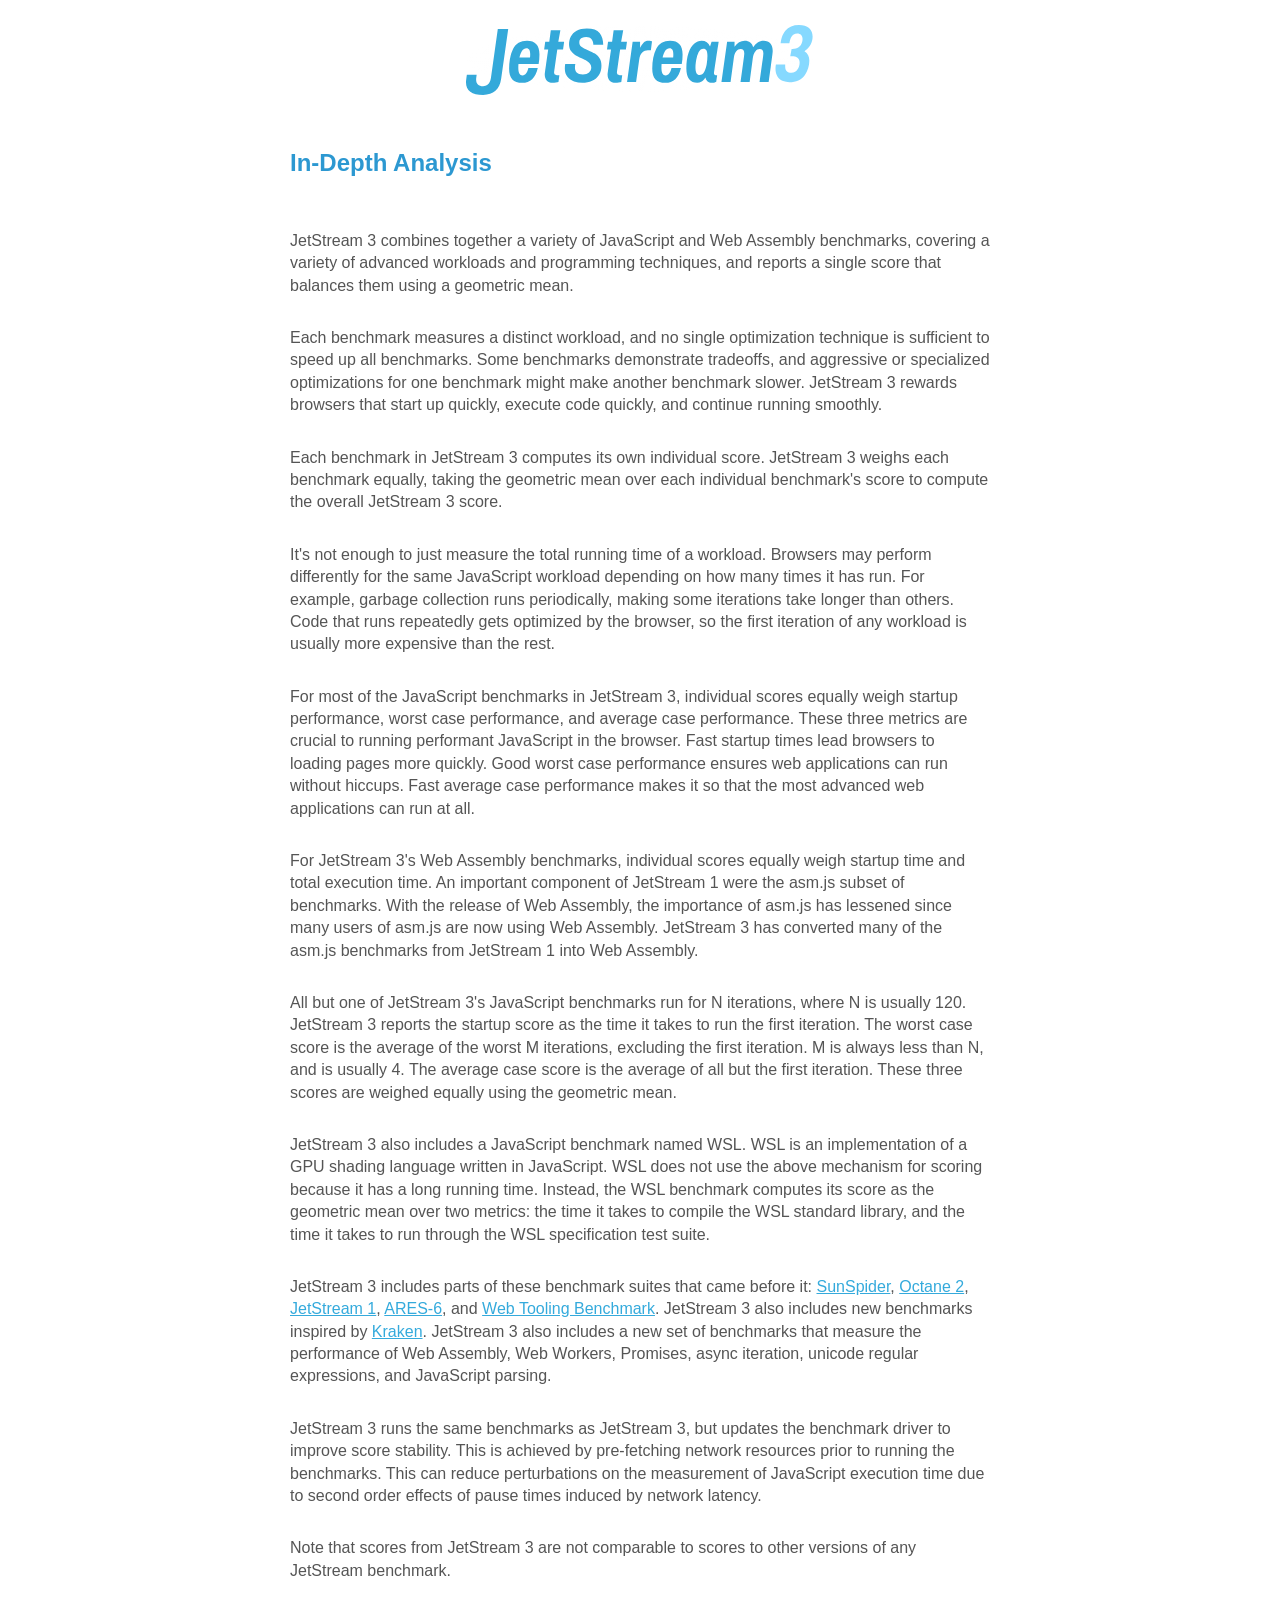
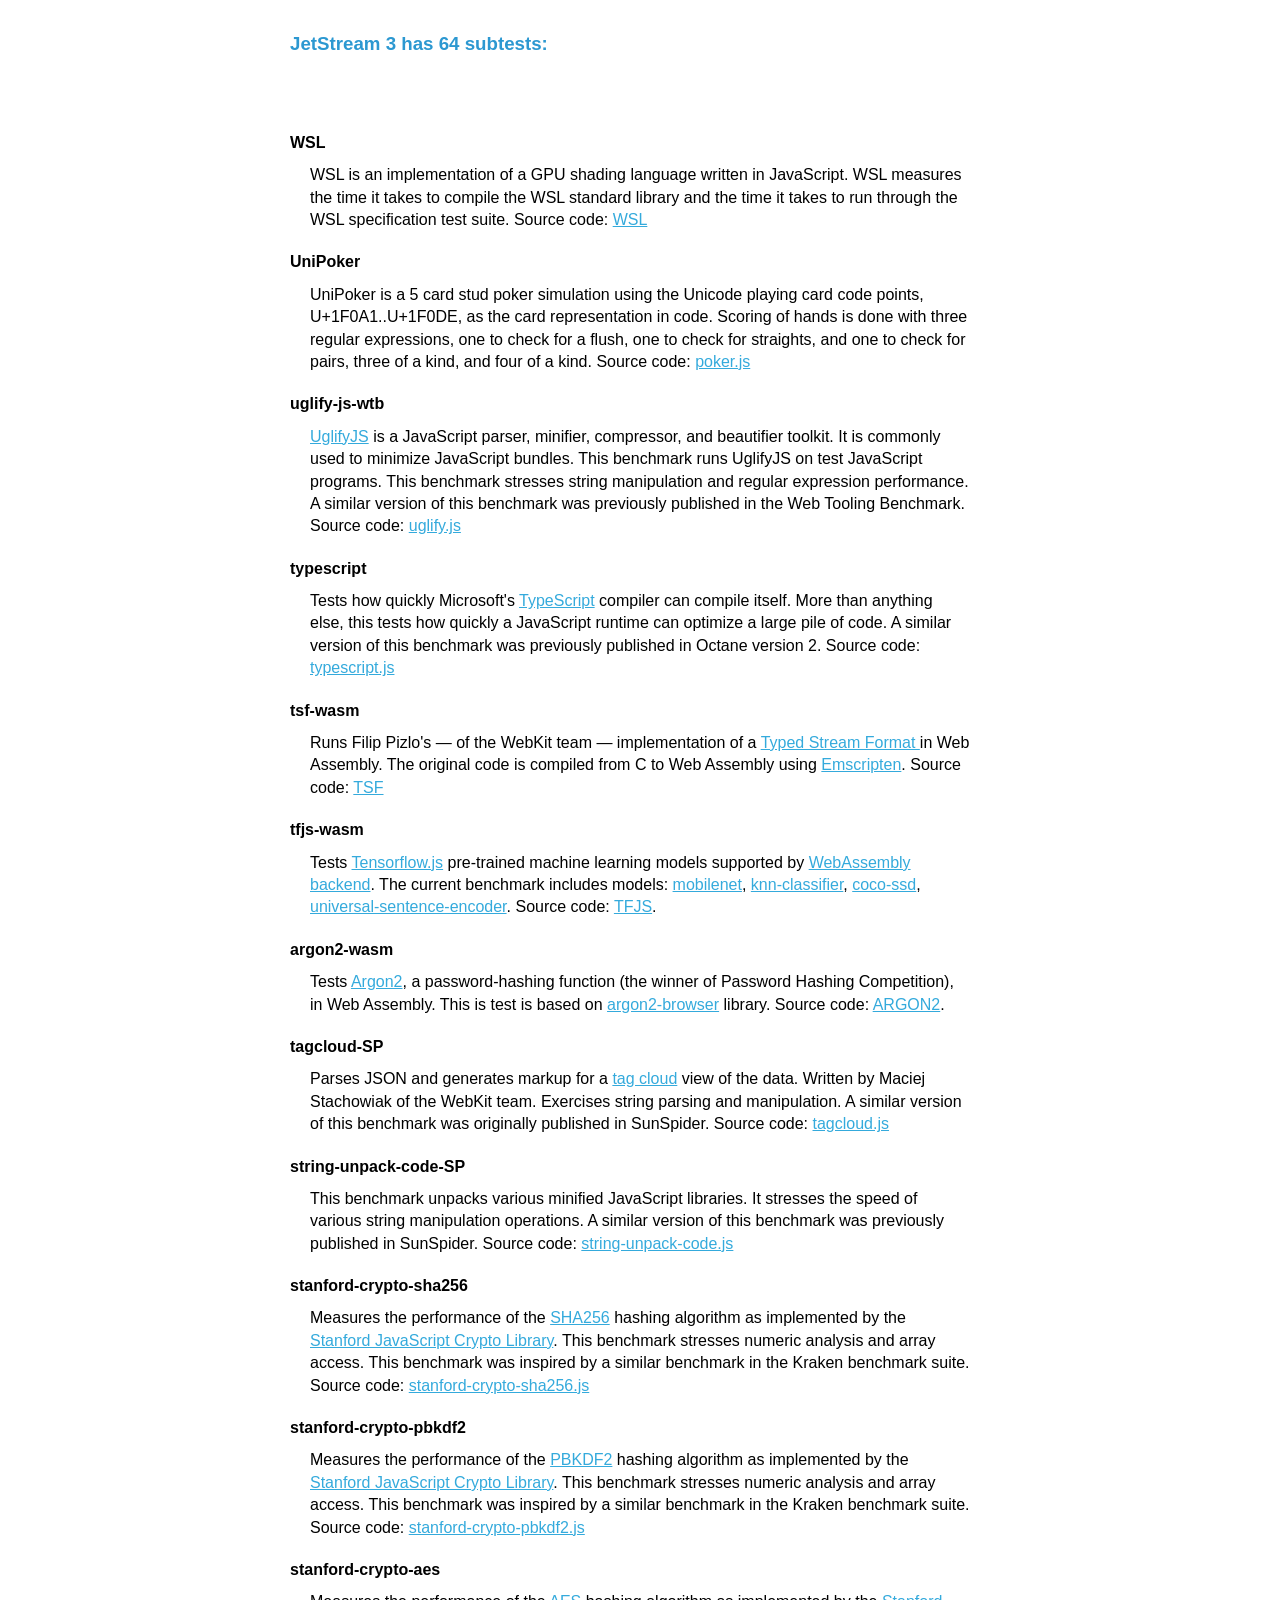
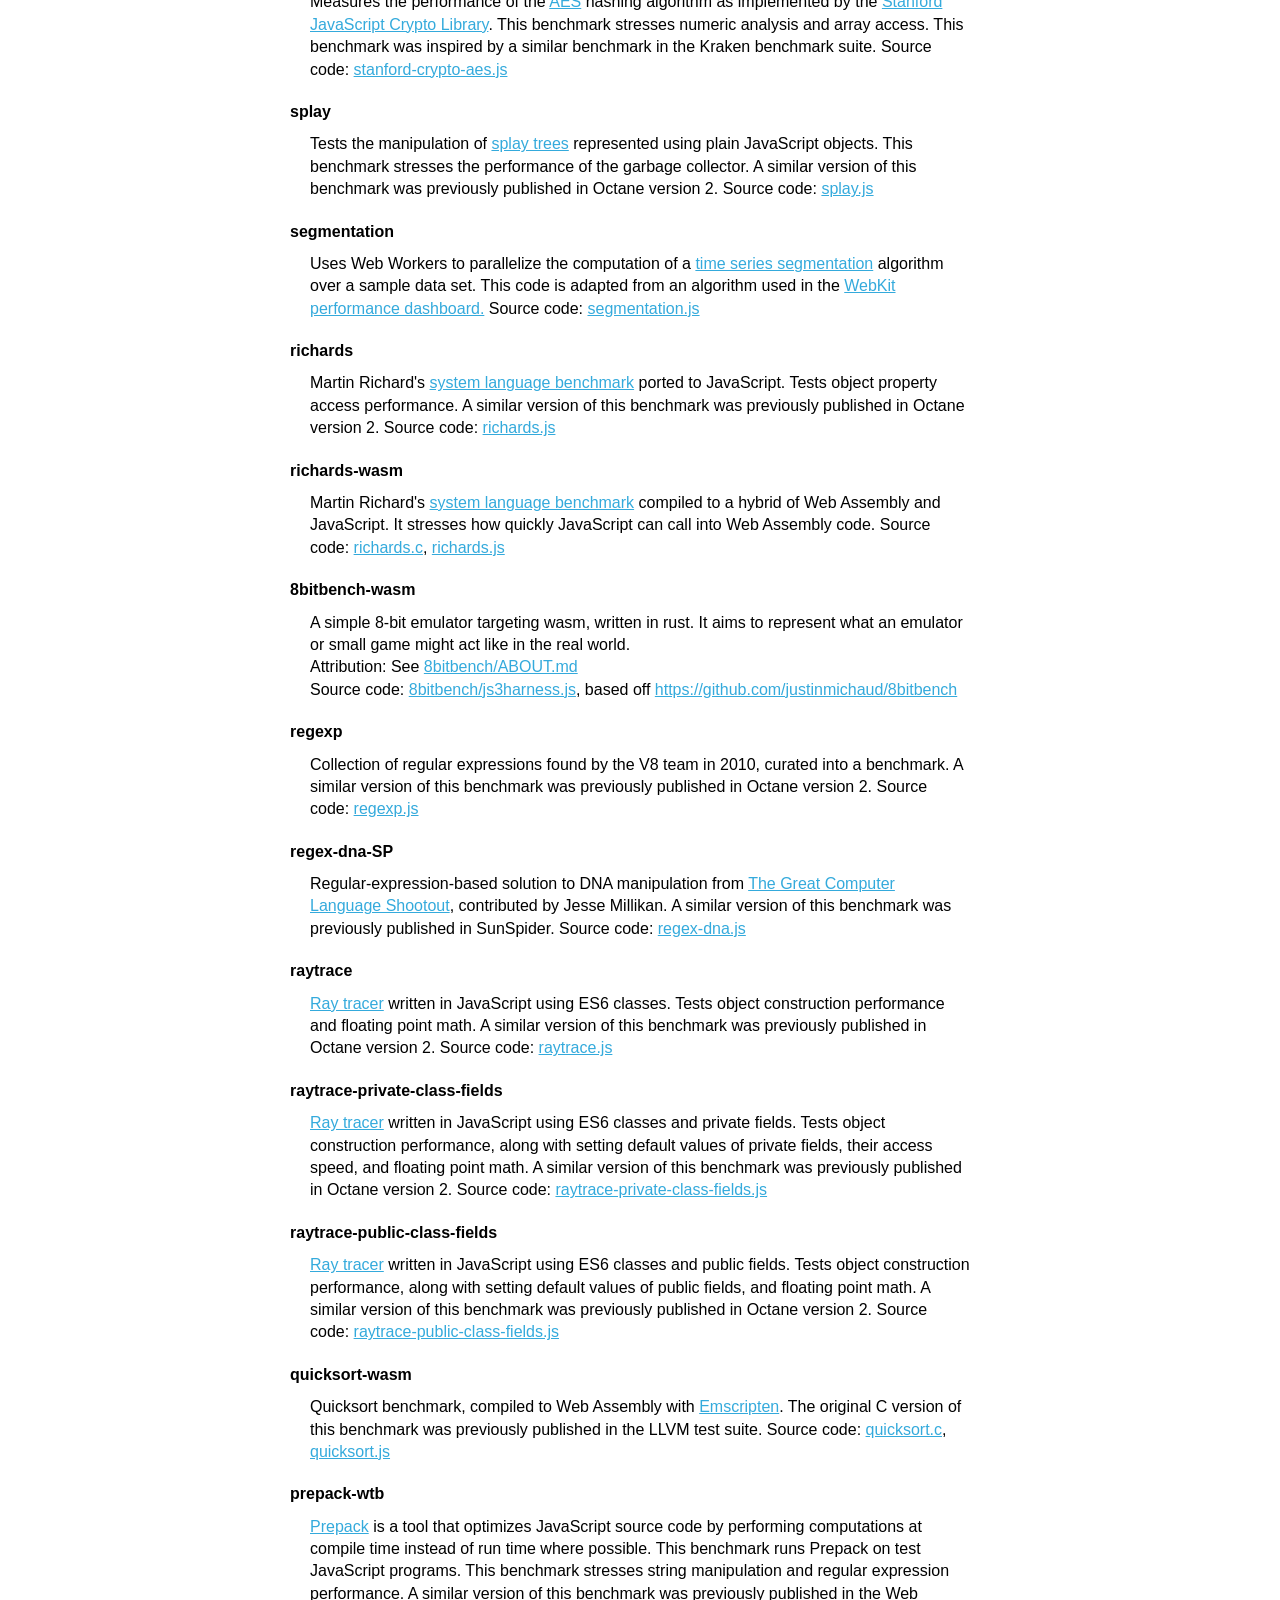
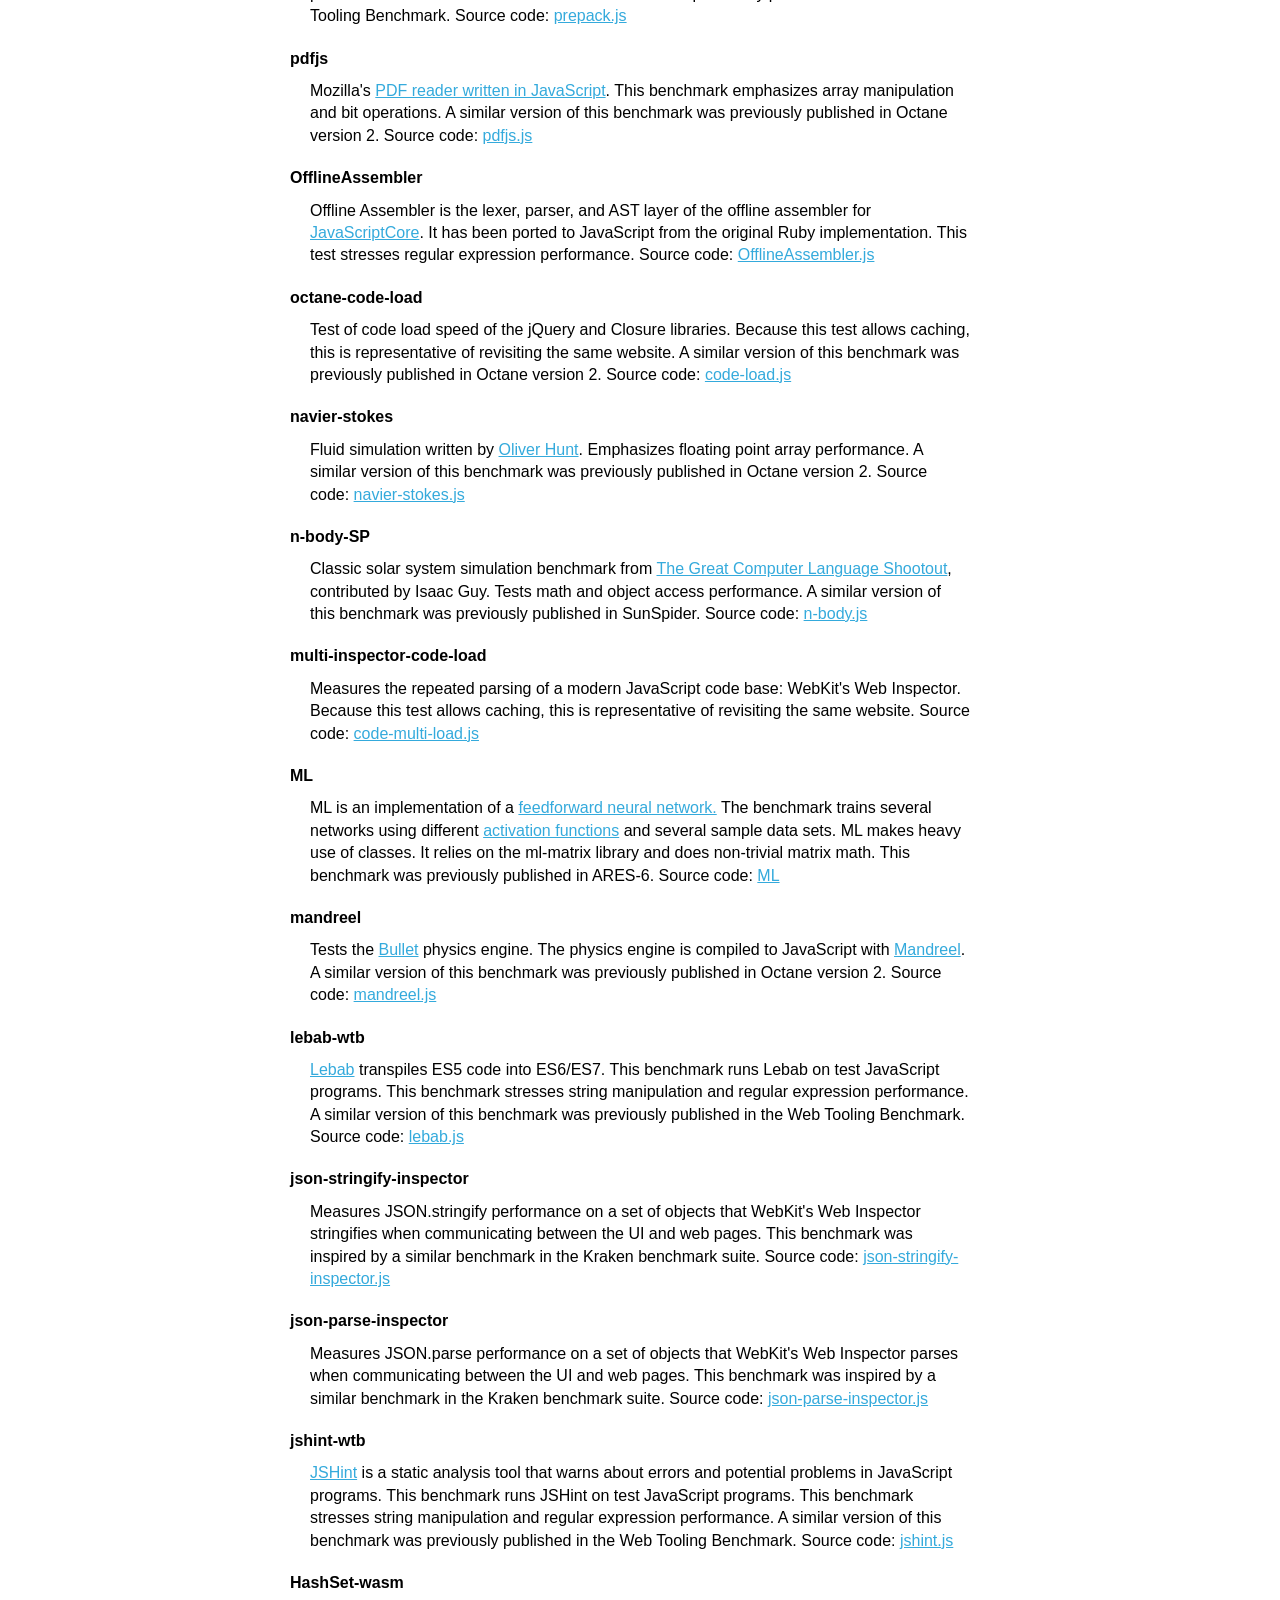
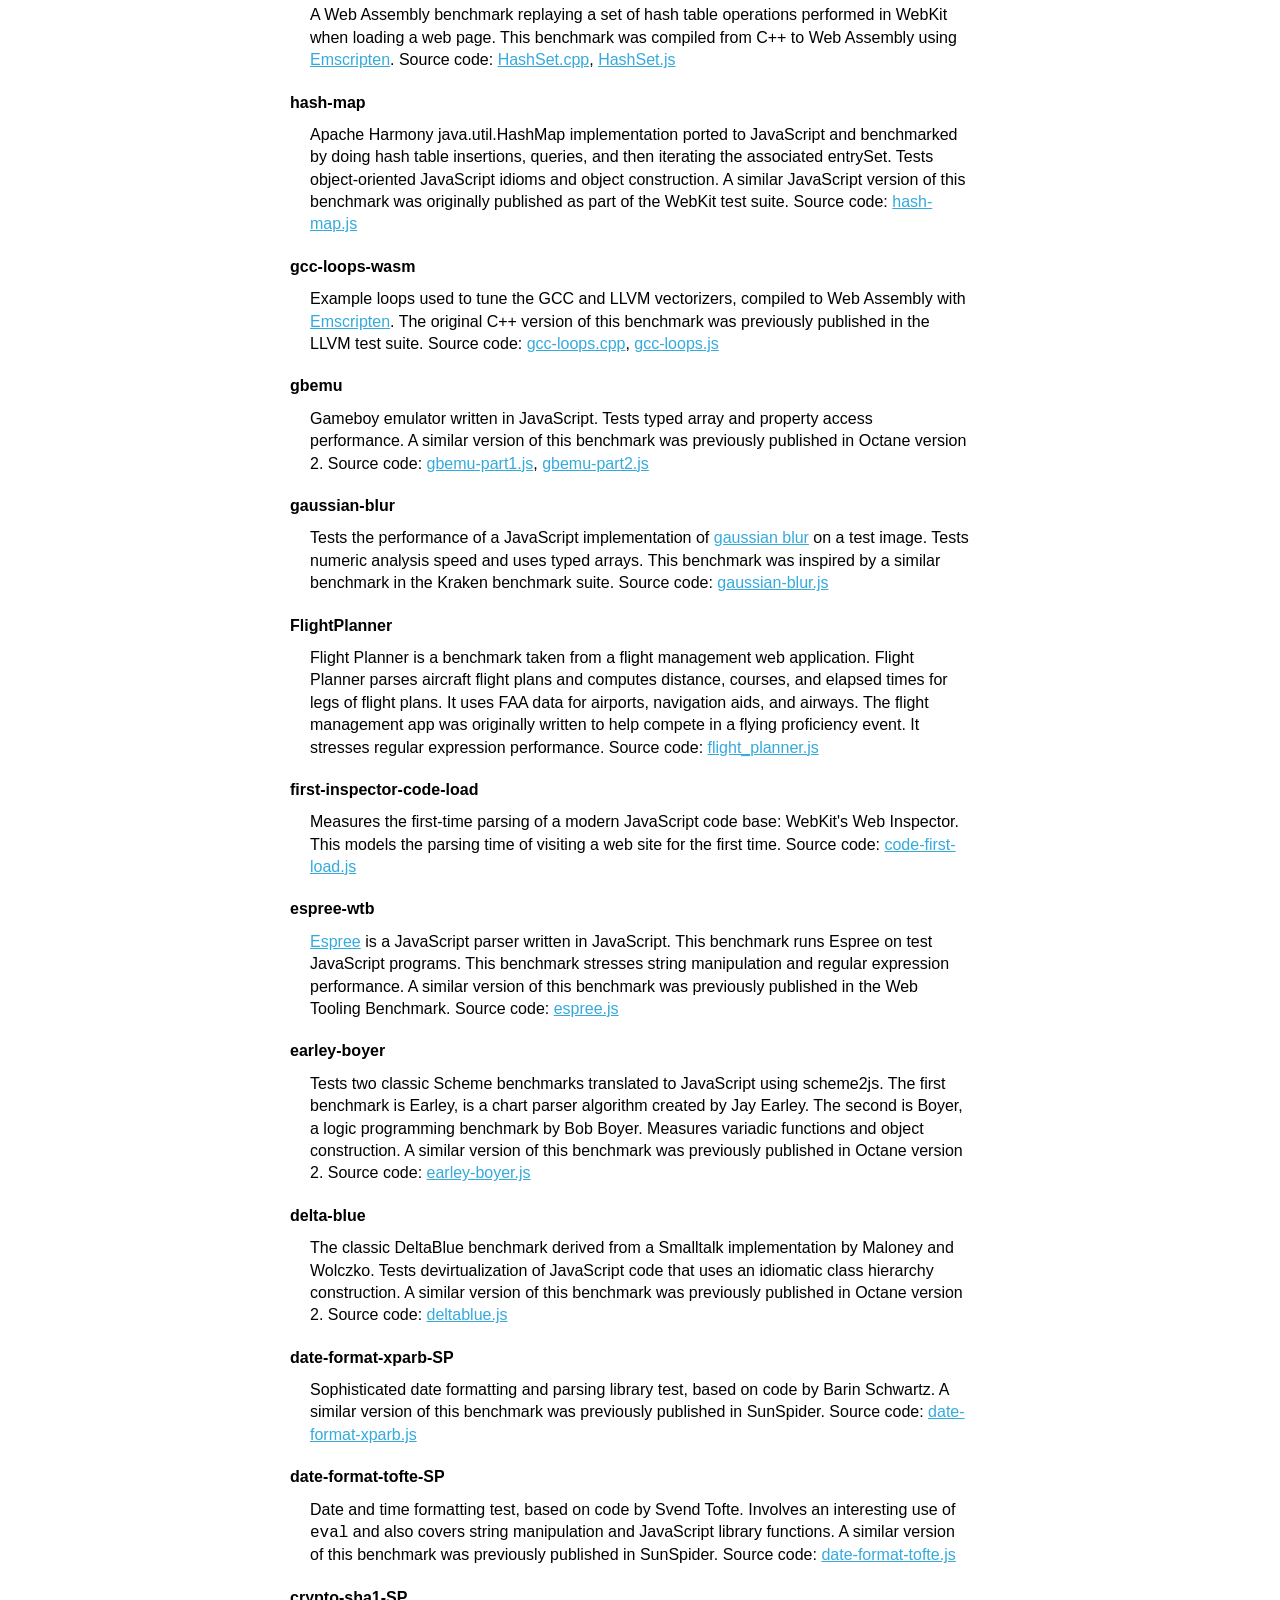
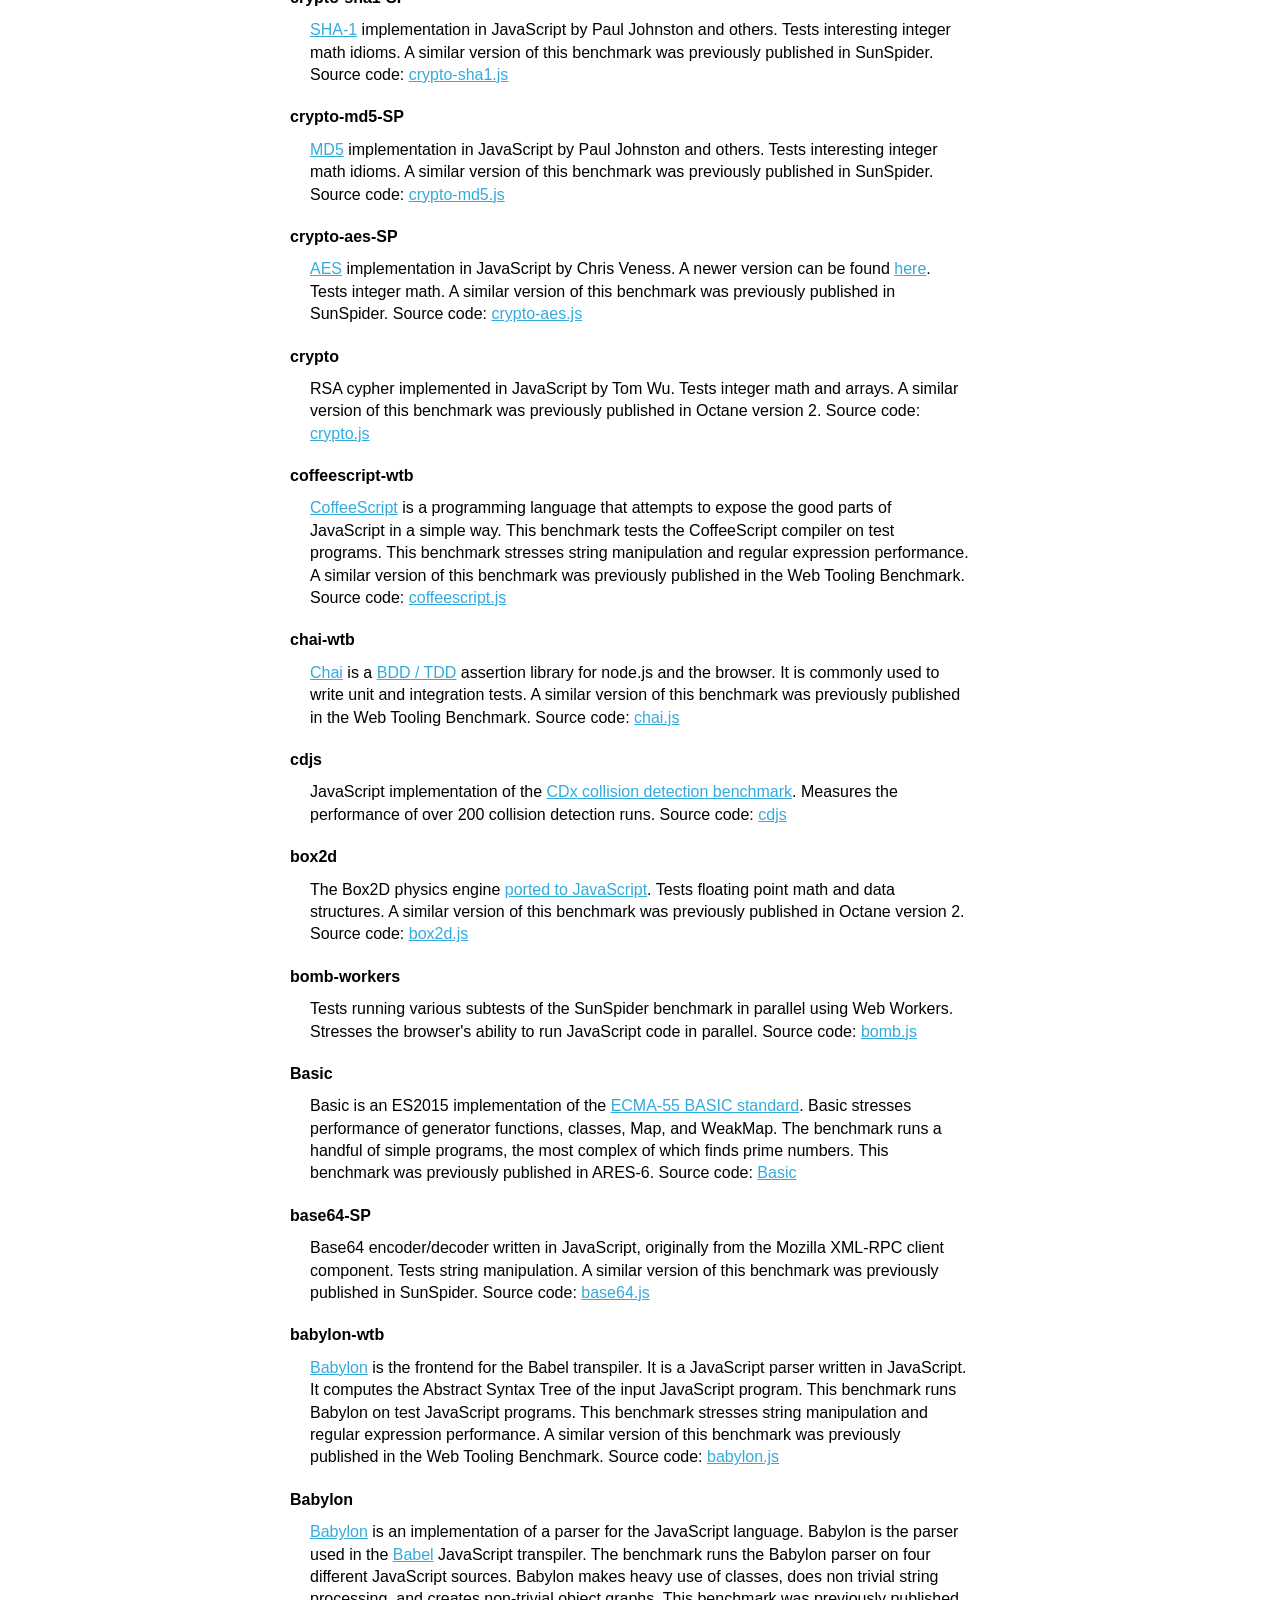
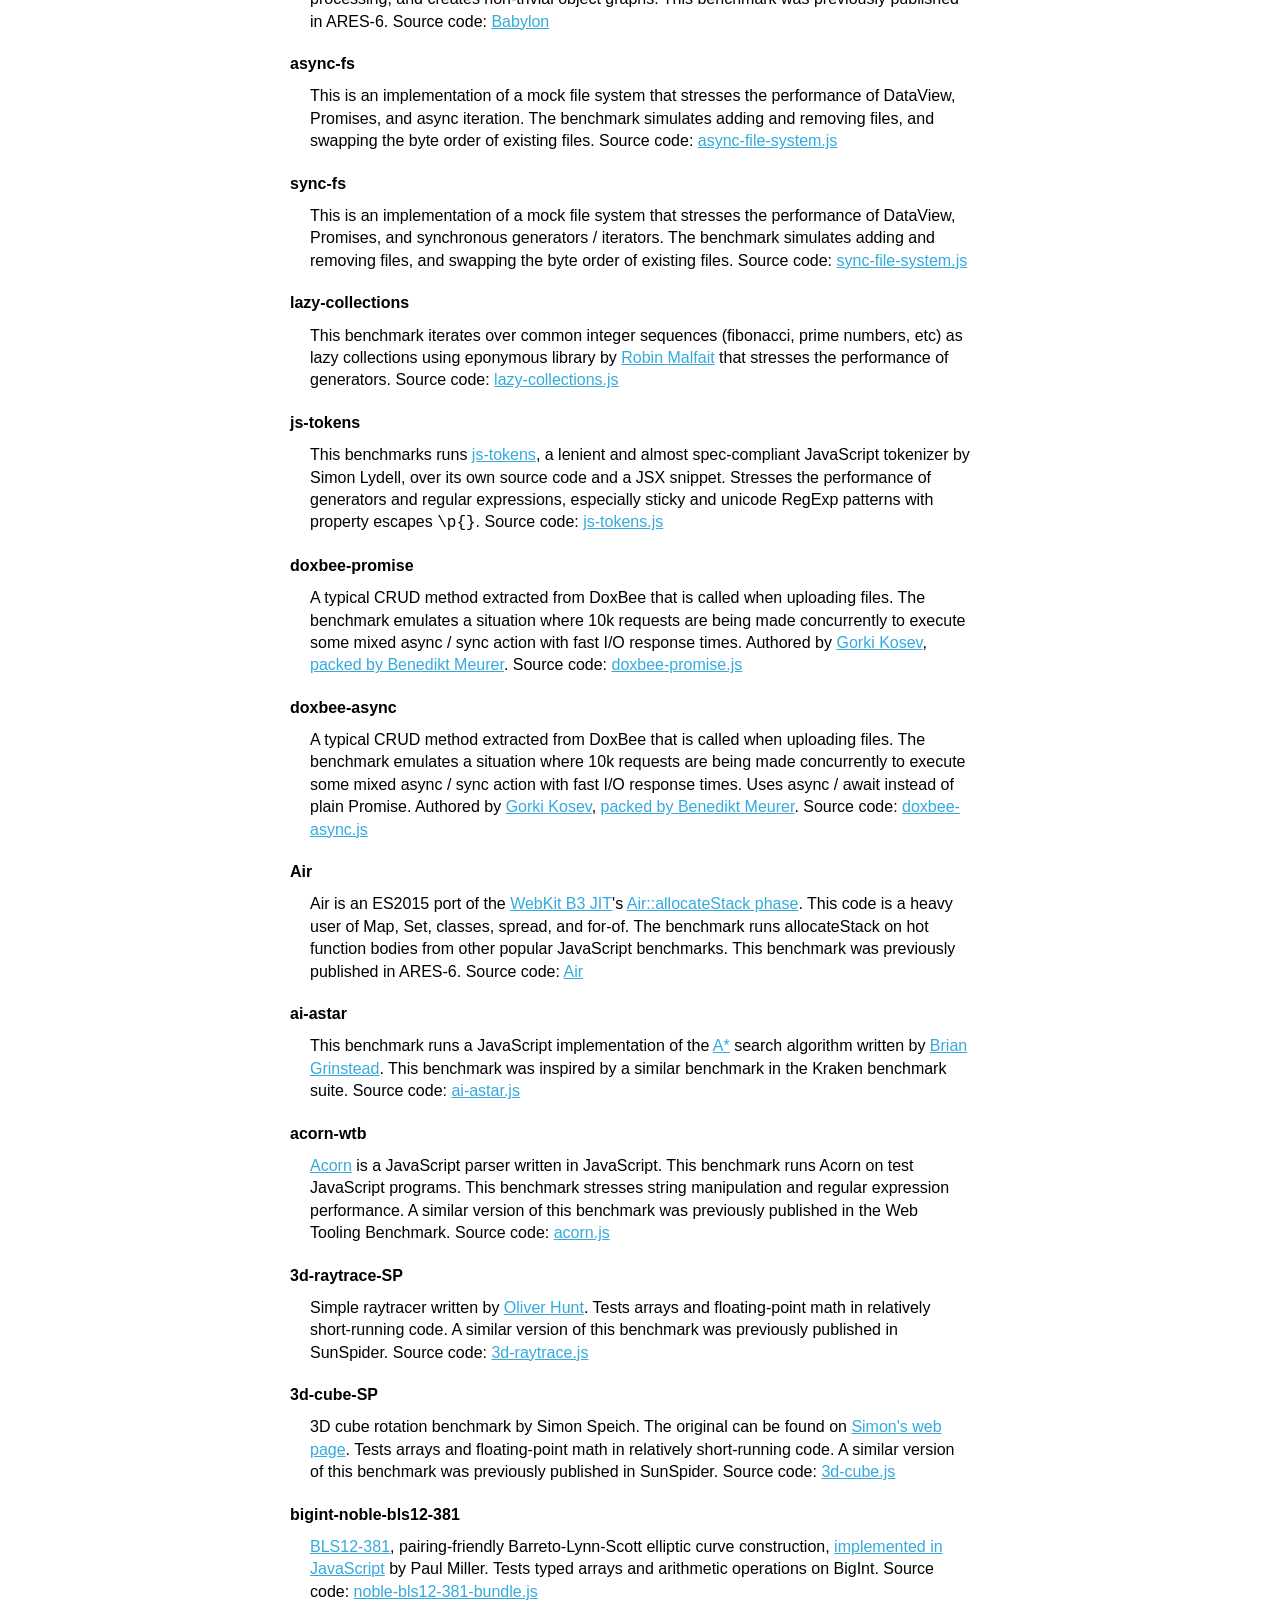
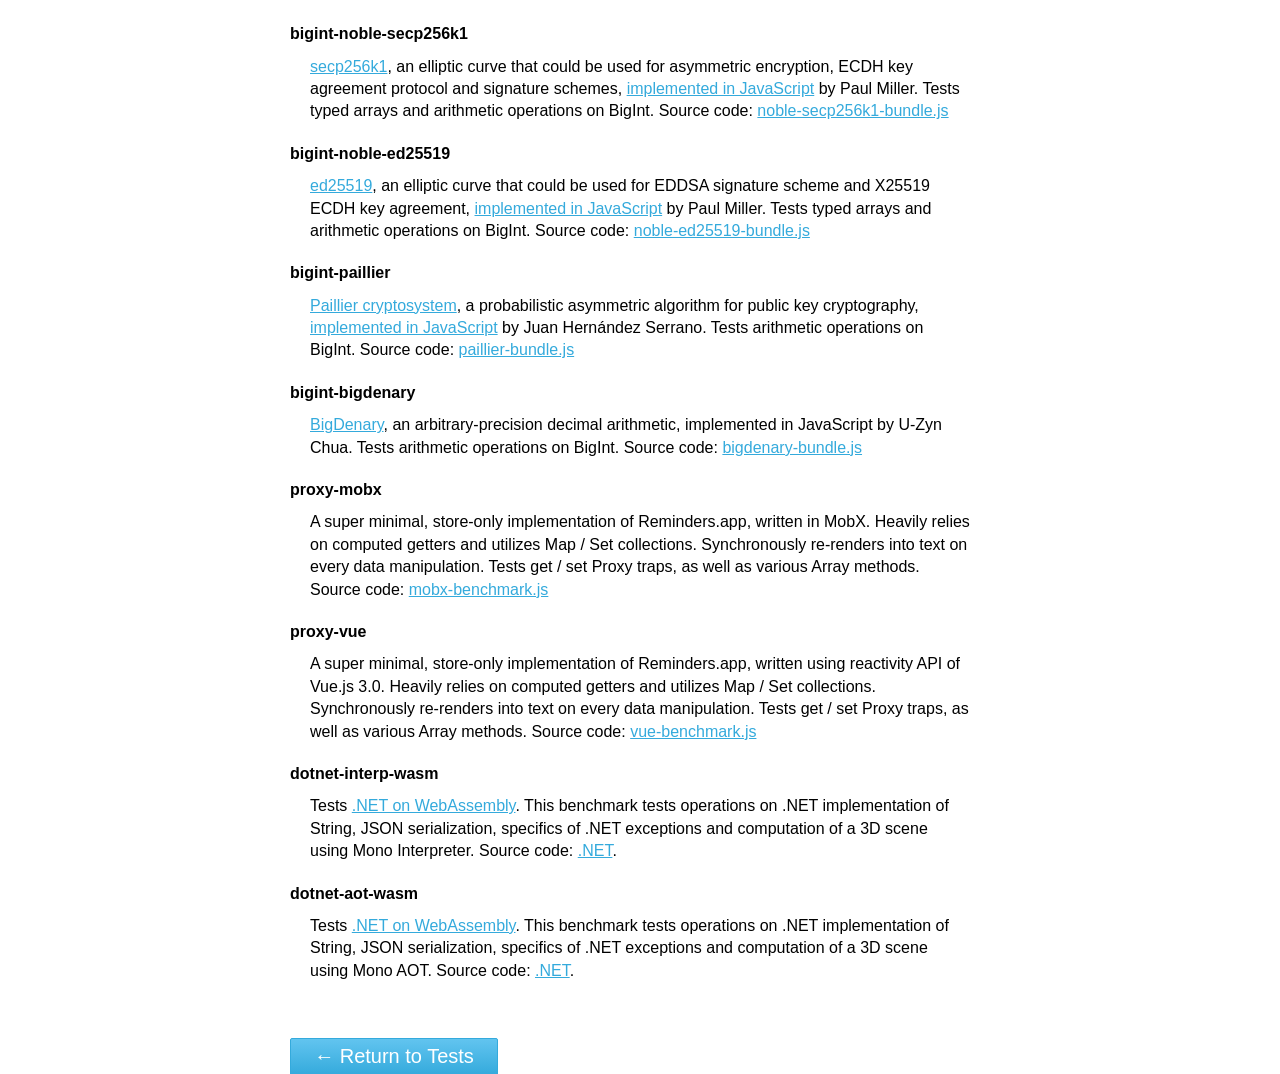
==== in-depth.html @ b0e703ec "Reset main-custom to the latest main code Change-Id: Ic89816520b7929e50c673b60a39a44c35fe85996 Revie" ====
<!--
 Copyright (C) 2019-2022 Apple Inc. All rights reserved.

 Redistribution and use in source and binary forms, with or without
 modification, are permitted provided that the following conditions
 are met:
 1. Redistributions of source code must retain the above copyright
    notice, this list of conditions and the following disclaimer.
 2. Redistributions in binary form must reproduce the above copyright
    notice, this list of conditions and the following disclaimer in the
    documentation and/or other materials provided with the distribution.

 THIS SOFTWARE IS PROVIDED BY APPLE INC. AND ITS CONTRIBUTORS ``AS IS''
 AND ANY EXPRESS OR IMPLIED WARRANTIES, INCLUDING, BUT NOT LIMITED TO,
 THE IMPLIED WARRANTIES OF MERCHANTABILITY AND FITNESS FOR A PARTICULAR
 PURPOSE ARE DISCLAIMED. IN NO EVENT SHALL APPLE INC. OR ITS CONTRIBUTORS
 BE LIABLE FOR ANY DIRECT, INDIRECT, INCIDENTAL, SPECIAL, EXEMPLARY, OR
 CONSEQUENTIAL DAMAGES (INCLUDING, BUT NOT LIMITED TO, PROCUREMENT OF
 SUBSTITUTE GOODS OR SERVICES; LOSS OF USE, DATA, OR PROFITS; OR BUSINESS
 INTERRUPTION) HOWEVER CAUSED AND ON ANY THEORY OF LIABILITY, WHETHER IN
 CONTRACT, STRICT LIABILITY, OR TORT (INCLUDING NEGLIGENCE OR OTHERWISE)
 ARISING IN ANY WAY OUT OF THE USE OF THIS SOFTWARE, EVEN IF ADVISED OF
 THE POSSIBILITY OF SUCH DAMAGE.
-->
<!DOCTYPE html>
<html>
<head>
    <meta charset="utf-8" />

    <title>JetStream 3 In-Depth Analysis</title>

    <link rel="stylesheet" href="JetStream.css">

</head>
<body class="overflow-scroll">
<h1 class="logo">
    <div id="jetstreams">
        <a href="index.html" class="logo-image">JetStream 3</a>
    </div>
</h1>
<main class="overflow-visible">
    <article>
        <h2>In-Depth Analysis</h2>

        <p>
        JetStream 3 combines together a variety of JavaScript and Web Assembly benchmarks, covering a variety of
        advanced workloads and programming techniques, and reports a single score that
        balances them using a geometric mean.
        </p>

        <p>
        Each benchmark measures a distinct workload, and no single optimization
        technique is sufficient to speed up all benchmarks. Some benchmarks demonstrate tradeoffs, and
        aggressive or specialized optimizations for one benchmark might make another benchmark slower.
        JetStream 3 rewards browsers that start up quickly, execute code quickly, and continue running smoothly.
        </p>

        <p>
        Each benchmark in JetStream 3 computes its own individual score. JetStream 3 weighs each
        benchmark equally, taking the geometric mean over each individual benchmark's score to compute
        the overall JetStream 3 score.
        </p>

        <p>
        It's not enough to just measure the total running time of a workload.
        Browsers may perform differently for the same JavaScript workload depending on how many times it
        has run. For example, garbage collection runs periodically, making some iterations take longer than
        others. Code that runs repeatedly gets optimized by the browser, so the first iteration
        of any workload is usually more expensive than the rest.
        </p>

        <p>
        For most of the JavaScript benchmarks in JetStream 3, individual scores
        equally weigh startup performance, worst case performance, and average case
        performance. These three metrics are crucial to running performant JavaScript
        in the browser. Fast startup times lead browsers to loading pages more quickly. Good
        worst case performance ensures web applications can run without hiccups. Fast average
        case performance makes it so that the most advanced web applications can run at all.
        </p>

        <p>
        For JetStream 3's Web Assembly benchmarks, individual scores equally weigh startup time and
        total execution time. An important component of JetStream 1 were the asm.js subset of benchmarks. With the release
        of Web Assembly, the importance of asm.js has lessened since many users of asm.js are
        now using Web Assembly. JetStream 3 has converted many of the asm.js benchmarks from
        JetStream 1 into Web Assembly.
        </p>

        <p>
        All but one of JetStream 3's JavaScript benchmarks run for N iterations, where
        N is usually 120. JetStream 3 reports the startup score as the time it takes to run the first iteration.
        The worst case score is the average of the worst M iterations, excluding the first iteration.
        M is always less than N, and is usually 4. The average case score is the average
        of all but the first iteration. These three scores are weighed equally using the geometric
        mean.
        </p>

        <p>
        JetStream 3 also includes a JavaScript benchmark named WSL. WSL is an implementation of a
        GPU shading language written in JavaScript. WSL does not use the above mechanism for scoring
        because it has a long running time. Instead, the WSL benchmark computes its score as the
        geometric mean over two metrics: the time it takes to compile the WSL standard library, and the time
        it takes to run through the WSL specification test suite.
        </p>

        <p>
        JetStream 3 includes parts of these benchmark suites that came before it: <a href="https://webkit.org/perf/sunspider/sunspider.html">SunSpider</a>,
        <a href="https://developers.google.com/octane/">Octane 2</a>, <a href="https://browserbench.org/JetStream1.1/">JetStream 1</a>,
        <a href="https://browserbench.org/ARES-6/">ARES-6</a>, and <a href="https://v8.github.io/web-tooling-benchmark/">Web Tooling Benchmark</a>.
        JetStream 3 also includes new benchmarks inspired by <a href="https://krakenbenchmark.mozilla.org">Kraken</a>.
        JetStream 3 also includes a new set of benchmarks that measure the performance of Web Assembly, Web Workers,
        Promises, async iteration, unicode regular expressions, and JavaScript parsing.
        </p>

        <p>
        JetStream 3 runs the same benchmarks as JetStream 3, but updates the benchmark driver to
        improve score stability. This is achieved by pre-fetching network resources prior to running
        the benchmarks. This can reduce perturbations on the measurement of JavaScript execution
        time due to second order effects of pause times induced by network latency.
        </p>

        <p>
        Note that scores from JetStream 3 are not comparable to scores to other versions
        of any JetStream benchmark.
        </p>

        <h3>
        JetStream 3 has 64 subtests:
        </h3>

        <dl>

        <dt id="WSL">WSL</dt>
        <dd>
         WSL is an implementation of a GPU shading language written in JavaScript.
         WSL measures the time it takes to compile the WSL standard library and the time
         it takes to run through the WSL specification test suite.
         Source code: <a href="WSL">WSL</a>
        </dd>

        <dt id="UniPoker">UniPoker</dt>
        <dd>
         UniPoker is a 5 card stud poker simulation using the Unicode playing card code points, U+1F0A1..U+1F0DE,
         as the card representation in code. Scoring of hands is done with three regular expressions, one to check
         for a flush, one to check for straights, and one to check for pairs, three of a kind, and four of a kind.
         Source code: <a href="RexBench/UniPoker/poker.js">poker.js</a>
        </dd>

        <dt id="uglify-js-wtb">uglify-js-wtb</dt>
        <dd>
         <a href="https://github.com/mishoo/UglifyJS2">UglifyJS</a> is a JavaScript parser, minifier, compressor, and beautifier toolkit. It is commonly
         used to minimize JavaScript bundles.
         This benchmark runs UglifyJS on test JavaScript programs.
         This benchmark stresses string manipulation and regular expression performance.
         A similar version of this benchmark was previously published in the Web Tooling Benchmark.
         Source code: <a href="web-tooling-benchmark/browser.js">uglify.js</a>
        </dd>

        <dt id="typescript">typescript</dt>
        <dd>
         Tests how quickly Microsoft's <a href="http://www.typescriptlang.org">TypeScript</a> compiler can
         compile itself. More than anything else, this tests how quickly a JavaScript runtime can optimize
         a large pile of code.
         A similar version of this benchmark was previously published in Octane version 2.
         Source code: <a href="Octane/typescript.js">typescript.js</a>
        </dd>

        <dt id="tsf-wasm">tsf-wasm</dt>
        <dd>
         Runs Filip Pizlo's &mdash; of the WebKit team &mdash; implementation of a <a href="http://www.filpizlo.com/tsf/"> Typed Stream Format </a>
         in Web Assembly. The original code is compiled from C to Web Assembly using <a href="https://emscripten.org">Emscripten</a>.
         Source code: <a href="wasm/TSF">TSF</a>
        </dd>

        <dt id="tfjs-wasm">tfjs-wasm</dt>
        <dd>
         Tests <a href="https://github.com/tensorflow/tfjs">Tensorflow.js</a> pre-trained machine learning models supported by <a href="https://github.com/tensorflow/tfjs/tree/master/tfjs-backend-wasm">WebAssembly backend</a>. The current benchmark includes models: <a href="https://tfhub.dev/google/tfjs-model/imagenet/mobilenet_v2_100_224/classification/3/default/1">mobilenet</a>, <a href="https://www.npmjs.com/package/@tensorflow-models/knn-classifier">knn-classifier</a>, <a href="https://www.npmjs.com/package/@tensorflow-models/coco-ssd">coco-ssd</a>, <a href="https://www.npmjs.com/package/@tensorflow-models/universal-sentence-encoder">universal-sentence-encoder</a>. Source code: <a href="wasm/">TFJS</a>.
        </dd>

        <dt id="argon2-wasm">argon2-wasm</dt>
        <dd>
         Tests <a href="https://github.com/P-H-C/phc-winner-argon2">Argon2</a>, a password-hashing function (the winner of Password Hashing Competition), in Web Assembly. This is test is based on <a href="https://github.com/antelle/argon2-browser">argon2-browser</a> library. Source code: <a href="wasm/">ARGON2</a>.
        </dd>

        <dt id="tagcloud-SP">tagcloud-SP</dt>
        <dd>
         Parses JSON and generates markup for a <a href="http://en.wikipedia.org/wiki/Tag_cloud">tag
         cloud</a> view of the data. Written by Maciej Stachowiak of the WebKit team. Exercises string
         parsing and manipulation. A similar version of this benchmark was originally published in SunSpider.
         Source code: <a href="SunSpider/tagcloud.js">tagcloud.js</a>
        </dd>

        <dt id="string-unpack-code-SP">string-unpack-code-SP</dt>
        <dd>
         This benchmark unpacks various minified JavaScript libraries. It stresses the speed of various string manipulation
         operations.
         A similar version of this benchmark was previously published in SunSpider.
         Source code: <a href="SunSpider/string-unpack-code.js">string-unpack-code.js</a>
        </dd>

        <dt id="stanford-crypto-sha256">stanford-crypto-sha256</dt>
        <dd>
         Measures the performance of the <a href="https://en.wikipedia.org/wiki/SHA-2">SHA256</a> hashing algorithm as implemented by the <a href="https://crypto.stanford.edu/sjcl/">Stanford JavaScript Crypto Library</a>. This benchmark stresses numeric analysis and array access.
         This benchmark was inspired by a similar benchmark in the Kraken benchmark suite.
         Source code: <a href="SeaMonster/stanford-crypto-sha256.js">stanford-crypto-sha256.js</a>
        </dd>

        <dt id="stanford-crypto-pbkdf2">stanford-crypto-pbkdf2</dt>
        <dd>
         Measures the performance of the <a href="https://en.wikipedia.org/wiki/PBKDF2">PBKDF2</a> hashing algorithm as implemented by the <a href="https://crypto.stanford.edu/sjcl/">Stanford JavaScript Crypto Library</a>. This benchmark stresses numeric analysis and array access.
         This benchmark was inspired by a similar benchmark in the Kraken benchmark suite.
         Source code: <a href="SeaMonster/stanford-crypto-pbkdf2.js">stanford-crypto-pbkdf2.js</a>
        </dd>

        <dt id="stanford-crypto-aes">stanford-crypto-aes</dt>
        <dd>
        Measures the performance of the <a href="https://en.wikipedia.org/wiki/Advanced_Encryption_Standard">AES</a> hashing algorithm as implemented by the <a href="https://crypto.stanford.edu/sjcl/">Stanford JavaScript Crypto Library</a>. This benchmark stresses numeric analysis and array access.
         This benchmark was inspired by a similar benchmark in the Kraken benchmark suite.
         Source code: <a href="SeaMonster/stanford-crypto-aes.js">stanford-crypto-aes.js</a>
        </dd>

        <dt id="splay">splay</dt>
        <dd>
          Tests the manipulation of <a href="http://en.wikipedia.org/wiki/Splay_tree">splay trees</a>
          represented using plain JavaScript objects. This benchmark stresses the performance of the garbage collector.
          A similar version of this benchmark was previously published in Octane version 2.
          Source code: <a href="Octane/splay.js">splay.js</a>
        </dd>

        <dt id="segmentation">segmentation</dt>
        <dd>
         Uses Web Workers to parallelize the computation of a <a href="https://en.wikipedia.org/wiki/Time-series_segmentation">
         time series segmentation</a> algorithm over a sample data set. This code is adapted from an algorithm used in the <a href="https://perf.webkit.org/v3/">
         WebKit performance dashboard.</a>
         Source code: <a href="worker/segmentation.js">segmentation.js</a>
        </dd>

        <dt id="richards">richards</dt>
        <dd>
         Martin Richard's <a href="http://www.cl.cam.ac.uk/~mr10/Bench.html">system language
         benchmark</a> ported to JavaScript. Tests object property access performance.
         A similar version of this benchmark was previously published in Octane version 2.
         Source code: <a href="Octane/richards.js">richards.js</a>
        </dd>

        <dt id="richards-wasm">richards-wasm</dt>
        <dd>
         Martin Richard's <a href="http://www.cl.cam.ac.uk/~mr10/Bench.html">system language
         benchmark</a> compiled to a hybrid of Web Assembly and JavaScript. It stresses how quickly
         JavaScript can call into Web Assembly code.
         Source code: <a href="wasm/richards.c">richards.c</a>, <a href="wasm/richards.js">richards.js</a>
        </dd>

        <dt id="8bitbench-wasm">8bitbench-wasm</dt>
        <dd>
         A simple 8-bit emulator targeting wasm, written in rust. It aims to represent what an emulator or small game might act like in the real world.
         <br />
         Attribution: See <a href="8bitbench/ABOUT.md">8bitbench/ABOUT.md</a>
         <br />
         Source code: <a href="8bitbench/js3harness.js">8bitbench/js3harness.js</a>, based off <a href="https://github.com/justinmichaud/8bitbench">https://github.com/justinmichaud/8bitbench</a>
        </dd>

        <dt id="regexp">regexp</dt>
        <dd>
         Collection of regular expressions found by the V8 team in 2010, curated into a benchmark.
         A similar version of this benchmark was previously published in Octane version 2.
         Source code: <a href="Octane/regexp.js">regexp.js</a>
        </dd>

        <dt id="regex-dna-SP">regex-dna-SP</dt>
        <dd>
         Regular-expression-based solution to DNA manipulation from
         <a href="https://en.wikipedia.org/wiki/The_Computer_Language_Benchmarks_Game">The Great Computer Language Shootout</a>,
         contributed by Jesse Millikan.
         A similar version of this benchmark was previously published in SunSpider.
         Source code: <a href="SunSpider/regex-dna.js">regex-dna.js</a>
        </dd>

        <dt id="raytrace">raytrace</dt>
        <dd>
         <a href="https://en.wikipedia.org/wiki/Ray_tracing_(graphics)">Ray tracer</a> written in JavaScript using ES6 classes.
         Tests object construction performance and floating point math.
         A similar version of this benchmark was previously published in Octane version 2.
         Source code: <a href="Octane/raytrace.js">raytrace.js</a>
        </dd>

        <dt id="raytrace-private-class-fields">raytrace-private-class-fields</dt>
        <dd>
         <a href="https://en.wikipedia.org/wiki/Ray_tracing_(graphics)">Ray tracer</a> written in JavaScript using ES6 classes and private fields.
         Tests object construction performance, along with setting default values of private fields, their access speed, and floating point math.
         A similar version of this benchmark was previously published in Octane version 2.
         Source code: <a href="class-fields/raytrace-private-class-fields.js">raytrace-private-class-fields.js</a>
        </dd>

        <dt id="raytrace-public-class-fields">raytrace-public-class-fields</dt>
        <dd>
         <a href="https://en.wikipedia.org/wiki/Ray_tracing_(graphics)">Ray tracer</a> written in JavaScript using ES6 classes and public fields.
         Tests object construction performance, along with setting default values of public fields, and floating point math.
         A similar version of this benchmark was previously published in Octane version 2.
         Source code: <a href="class-fields/raytrace-public-class-fields.js">raytrace-public-class-fields.js</a>
        </dd>

        <dt id="quicksort-wasm">quicksort-wasm</dt>
        <dd>
         Quicksort benchmark, compiled to Web Assembly with <a href="https://emscripten.org">Emscripten</a>.
         The original C version of this benchmark was previously published in the LLVM test suite.
         Source code: <a href="wasm/quicksort.c">quicksort.c</a>, <a href="wasm/quicksort.js">quicksort.js</a>
        </dd>

        <dt id="prepack-wtb">prepack-wtb</dt>
        <dd>
        <a href="https://prepack.io">Prepack</a> is a tool that optimizes JavaScript source code by performing computations at compile
         time instead of run time where possible.
         This benchmark runs Prepack on test JavaScript programs.
         This benchmark stresses string manipulation and regular expression performance.
         A similar version of this benchmark was previously published in the Web Tooling Benchmark.
         Source code: <a href="web-tooling-benchmark/browser.js">prepack.js</a>
        </dd>

        <dt id="pdfjs">pdfjs</dt>
        <dd>
         Mozilla's <a href="http://mozilla.github.io/pdf.js/">PDF reader written in JavaScript</a>.
         This benchmark emphasizes array manipulation and bit operations.
         A similar version of this benchmark was previously published in Octane version 2.
         Source code: <a href="Octane/pdfjs.js">pdfjs.js</a>
        </dd>

        <dt id="OfflineAssembler">OfflineAssembler</dt>
        <dd>
        Offline Assembler is the lexer, parser, and AST layer of the offline assembler for <a href="https://trac.webkit.org/wiki/JavaScriptCore">JavaScriptCore</a>.
         It has been ported to JavaScript from the original Ruby implementation. This test stresses regular expression
         performance.
         Source code: <a href="RexBench/OfflineAssembler/parser.js">OfflineAssembler.js</a>
        </dd>

        <dt id="octane-code-load">octane-code-load</dt>
        <dd>
         Test of code load speed of the jQuery and Closure libraries. Because this test allows
         caching, this is representative of revisiting the same website.
         A similar version of this benchmark was previously published in Octane version 2.
         Source code: <a href="Octane/code-first-load.js">code-load.js</a>
        </dd>

        <dt id="navier-stokes">navier-stokes</dt>
        <dd>
         Fluid simulation written by <a href="https://nerget.com">Oliver Hunt</a>. Emphasizes floating point array performance.
         A similar version of this benchmark was previously published in Octane version 2.
         Source code: <a href="Octane/navier-stokes.js">navier-stokes.js</a>
        </dd>

        <dt id="n-body-SP">n-body-SP</dt>
        <dd>
         Classic solar system simulation benchmark from
         <a href="https://en.wikipedia.org/wiki/The_Computer_Language_Benchmarks_Game">The Great Computer Language Shootout</a>,
         contributed by Isaac Guy. Tests math and object access performance.
         A similar version of this benchmark was previously published in SunSpider.
         Source code: <a href="SunSpider/n-body.js">n-body.js</a>
        </dd>

        <dt id="multi-inspector-code-load">multi-inspector-code-load</dt>
        <dd>
         Measures the repeated parsing of a modern JavaScript code base: WebKit's Web Inspector.
         Because this test allows caching, this is representative of revisiting the same website.
         Source code: <a href="code-load/code-multi-load.js">code-multi-load.js</a>
        </dd>

        <dt id="ML">ML</dt>
        <dd>
         ML is an implementation of a <a href="https://en.wikipedia.org/wiki/Feedforward_neural_network"> feedforward neural network.</a>
         The benchmark trains several networks using different <a href="https://en.wikipedia.org/wiki/Activation_function">activation functions</a>
         and several sample data sets. ML makes heavy use of classes. It relies on the ml-matrix library and does non-trivial matrix math.
         This benchmark was previously published in ARES-6.
         Source code: <a href="ARES-6/ml">ML</a>
        </dd>

        <dt id="mandreel">mandreel</dt>
        <dd>
         Tests the <a href="http://bulletphysics.org/">Bullet</a> physics engine.
         The physics engine is compiled to JavaScript with <a href="http://www.mandreel.com">Mandreel</a>.
         A similar version of this benchmark was previously published in Octane version 2.
         Source code: <a href="Octane/mandreel.js">mandreel.js</a>
        </dd>

        <dt id="lebab-wtb">lebab-wtb</dt>
        <dd>
         <a href="https://github.com/lebab/lebab">Lebab</a> transpiles ES5 code into ES6/ES7.
         This benchmark runs Lebab on test JavaScript programs.
         This benchmark stresses string manipulation and regular expression performance.
         A similar version of this benchmark was previously published in the Web Tooling Benchmark.
         Source code: <a href="web-tooling-benchmark/browser.js">lebab.js</a>
        </dd>

        <dt id="json-stringify-inspector">json-stringify-inspector</dt>
        <dd>
         Measures JSON.stringify performance on a set of objects that WebKit's Web Inspector
         stringifies when communicating between the UI and web pages.
         This benchmark was inspired by a similar benchmark in the Kraken benchmark suite.
         Source code: <a href="SeaMonster/json-stringify-inspector.js">json-stringify-inspector.js</a>
        </dd>

        <dt id="json-parse-inspector">json-parse-inspector</dt>
        <dd>
         Measures JSON.parse performance on a set of objects that WebKit's Web Inspector
         parses when communicating between the UI and web pages.
         This benchmark was inspired by a similar benchmark in the Kraken benchmark suite.
         Source code: <a href="SeaMonster/json-parse-inspector.js">json-parse-inspector.js</a>
        </dd>

        <dt id="jshint-wtb">jshint-wtb</dt>
        <dd>
         <a href="https://jshint.com">JSHint</a> is a static analysis tool that warns about errors
        and potential problems in JavaScript programs.
         This benchmark runs JSHint on test JavaScript programs.
         This benchmark stresses string manipulation and regular expression performance.
         A similar version of this benchmark was previously published in the Web Tooling Benchmark.
         Source code: <a href="web-tooling-benchmark/browser.js">jshint.js</a>
        </dd>

        <dt id="HashSet-wasm">HashSet-wasm</dt>
        <dd>
         A Web Assembly benchmark replaying a set of hash table operations performed in WebKit when loading
         a web page. This benchmark was compiled from C++ to Web Assembly using <a href="https://emscripten.org">Emscripten</a>.
         Source code: <a href="wasm/HashSet.cpp">HashSet.cpp</a>, <a href="wasm/HashSet.js">HashSet.js</a>
        </dd>

        <dt id="hash-map">hash-map</dt>
        <dd>
         Apache Harmony java.util.HashMap implementation ported to JavaScript and benchmarked by
         doing hash table insertions, queries, and then iterating the associated entrySet. Tests
         object-oriented JavaScript idioms and object construction. A similar JavaScript version
         of this benchmark was originally published as part of the WebKit test suite.
         Source code: <a href="simple/hash-map.js">hash-map.js</a>
        </dd>

        <dt id="gcc-loops-wasm">gcc-loops-wasm</dt>
        <dd>
         Example loops used to tune the GCC and LLVM vectorizers, compiled to Web Assembly with
         <a href="https://emscripten.org">Emscripten</a>. The original C++ version of this benchmark was previously published in the LLVM test suite.
         Source code: <a href="wasm/gcc-loops.cpp">gcc-loops.cpp</a>, <a href="wasm/gcc-loops.js">gcc-loops.js</a>
        </dd>

        <dt id="gbemu">gbemu</dt>
        <dd>
         Gameboy emulator written in JavaScript. Tests typed array and
         property access performance.
         A similar version of this benchmark was previously published in Octane version 2.
         Source code: <a href="Octane/gbemu-part1.js">gbemu-part1.js</a>, <a href="Octane/gbemu-part2.js">gbemu-part2.js</a>
        </dd>

        <dt id="gaussian-blur">gaussian-blur</dt>
        <dd>
         Tests the performance of a JavaScript implementation of <a href="https://en.wikipedia.org/wiki/Gaussian_blur">gaussian
         blur</a> on a test image. Tests numeric analysis speed and uses typed arrays.
         This benchmark was inspired by a similar benchmark in the Kraken benchmark suite.
         Source code: <a href="SeaMonster/gaussian-blur.js">gaussian-blur.js</a>
        </dd>

        <dt id="FlightPlanner">FlightPlanner</dt>
        <dd>
          Flight Planner is a benchmark taken from a flight management web application.
          Flight Planner parses aircraft flight plans and computes distance, courses, and elapsed times for legs of flight plans.
          It uses FAA data for airports, navigation aids, and airways. The flight management app was originally written to help
          compete in a flying proficiency event. It stresses regular expression performance.
         Source code: <a href="RexBench/FlightPlanner/flight_planner.js">flight_planner.js</a>
        </dd>

        <dt id="first-inspector-code-load">first-inspector-code-load</dt>
        <dd>
         Measures the first-time parsing of a modern JavaScript code base: WebKit's Web Inspector.
         This models the parsing time of visiting a web site for the first time.
         Source code: <a href="code-load/code-first-load.js">code-first-load.js</a>
        </dd>

        <dt id="espree-wtb">espree-wtb</dt>
        <dd>
        <a href="https://github.com/eslint/espree">Espree</a> is a JavaScript parser written in JavaScript.
         This benchmark runs Espree on test JavaScript programs.
         This benchmark stresses string manipulation and regular expression performance.
         A similar version of this benchmark was previously published in the Web Tooling Benchmark.
         Source code: <a href="web-tooling-benchmark/browser.js">espree.js</a>
        </dd>

        <dt id="earley-boyer">earley-boyer</dt>
        <dd>
         Tests two classic Scheme benchmarks translated to JavaScript using scheme2js. The first
         benchmark is Earley, is a chart parser algorithm created by Jay Earley. The second is
         Boyer, a logic programming benchmark by Bob Boyer. Measures variadic functions and object
         construction.
         A similar version of this benchmark was previously published in Octane version 2.
         Source code: <a href="Octane/earley-boyer.js">earley-boyer.js</a>
        </dd>

        <dt id="delta-blue">delta-blue</dt>
        <dd>
         The classic DeltaBlue benchmark derived from a Smalltalk implementation by Maloney and
         Wolczko. Tests devirtualization of JavaScript code that uses an idiomatic class hierarchy
         construction.
         A similar version of this benchmark was previously published in Octane version 2.
         Source code: <a href="Octane/deltablue.js">deltablue.js</a>
        </dd>

        <dt id="date-format-xparb-SP">date-format-xparb-SP</dt>
        <dd>
         Sophisticated date formatting and parsing library test, based on code by Barin Schwartz.
         A similar version of this benchmark was previously published in SunSpider.
         Source code: <a href="SunSpider/date-format-xparb.js">date-format-xparb.js</a>
        </dd>

        <dt id="date-format-tofte-SP">date-format-tofte-SP</dt>
        <dd>
         Date and time formatting test, based on code by Svend Tofte. Involves an interesting use
         of <code>eval</code> and also covers string manipulation and JavaScript library functions.
         A similar version of this benchmark was previously published in SunSpider.
         Source code: <a href="SunSpider/date-format-tofte.js">date-format-tofte.js</a>
        </dd>

        <dt id="crypto-sha1-SP">crypto-sha1-SP</dt>
        <dd>
         <a href="http://en.wikipedia.org/wiki/Sha1">SHA-1</a> implementation in JavaScript by
         Paul Johnston and others. Tests interesting integer math idioms.
         A similar version of this benchmark was previously published in SunSpider.
         Source code: <a href="SunSpider/crypto-sha1.js">crypto-sha1.js</a>
        </dd>

        <dt id="crypto-md5-SP">crypto-md5-SP</dt>
        <dd>
         <a href="http://en.wikipedia.org/wiki/Md5">MD5</a> implementation in JavaScript by
         Paul Johnston and others. Tests interesting integer math idioms.
         A similar version of this benchmark was previously published in SunSpider.
         Source code: <a href="SunSpider/crypto-md5.js">crypto-md5.js</a>
        </dd>

        <dt id="crypto-aes-SP">crypto-aes-SP</dt>
        <dd>
         <a href="http://en.wikipedia.org/wiki/Advanced_Encryption_Standard"> AES</a> implementation
         in JavaScript by Chris Veness. A newer version can be
         found <a href="http://www.movable-type.co.uk/scripts/aes.html">here</a>. Tests integer math.
         A similar version of this benchmark was previously published in SunSpider.
         Source code: <a href="SunSpider/crypto-aes.js">crypto-aes.js</a>
        </dd>

        <dt id="crypto">crypto</dt>
        <dd>
         RSA cypher implemented in JavaScript by Tom Wu. Tests integer math and arrays.
         A similar version of this benchmark was previously published in Octane version 2.
         Source code: <a href="Octane/crypto.js">crypto.js</a>
        </dd>

        <dt id="coffeescript-wtb">coffeescript-wtb</dt>
        <dd>
         <a href="http://coffeescript.org/">CoffeeScript</a> is a programming language that attempts to expose the
         good parts of JavaScript in a simple way.
         This benchmark tests the CoffeeScript compiler on test programs.
         This benchmark stresses string manipulation and regular expression performance.
         A similar version of this benchmark was previously published in the Web Tooling Benchmark.
         Source code: <a href="web-tooling-benchmark/browser.js">coffeescript.js</a>
        </dd>

        <dt id="chai-wtb">chai-wtb</dt>
        <dd>
         <a href="http://chaijs.com/">Chai</a> is a <a href="https://codeutopia.net/blog/2015/03/01/unit-testing-tdd-and-bdd/">BDD / TDD</a> assertion library for
         node.js and the browser. It is commonly used to write unit and integration tests.
         A similar version of this benchmark was previously published in the Web Tooling Benchmark.
         Source code: <a href="web-tooling-benchmark/browser.js">chai.js</a>
        </dd>

        <dt id="cdjs">cdjs</dt>
        <dd>
         JavaScript implementation of the <a href="https://www.cs.purdue.edu/sss/projects/cdx/">CDx collision detection
         benchmark</a>. Measures the performance of over 200 collision detection runs.
         Source code: <a href="cdjs">cdjs</a>
        </dd>

        <dt id="box2d">box2d</dt>
        <dd>
         The Box2D physics engine <a href="https://code.google.com/p/box2dweb/">ported to JavaScript</a>. Tests floating
         point math and data structures.
         A similar version of this benchmark was previously published in Octane version 2.
         Source code: <a href="Octane/box2d.js">box2d.js</a>
        </dd>

        <dt id="bomb-workers">bomb-workers</dt>
        <dd>
         Tests running various subtests of the SunSpider benchmark in parallel using Web Workers.
         Stresses the browser's ability to run JavaScript code in parallel.
         Source code: <a href="worker/bomb.js">bomb.js</a>
        </dd>

        <dt id="Basic">Basic</dt>
        <dd>
         Basic is an ES2015 implementation of the <a href="http://www.ecma-international.org/publications/files/ECMA-ST-WITHDRAWN/ECMA-55,%201st%20Edition,%20January%201978.pdf">ECMA-55 BASIC standard</a>.
         Basic stresses performance of generator functions, classes, Map, and WeakMap.
         The benchmark runs a handful of simple programs, the most complex of which finds prime numbers.
         This benchmark was previously published in ARES-6.
         Source code: <a href="ARES-6/Basic">Basic</a>
        </dd>

        <dt id="base64-SP">base64-SP</dt>
        <dd>
         Base64 encoder/decoder written in JavaScript, originally from the Mozilla XML-RPC client component.
         Tests string manipulation.
         A similar version of this benchmark was previously published in SunSpider.
         Source code: <a href="SunSpider/base64.js">base64.js</a>
        </dd>

        <dt id="babylon-wtb">babylon-wtb</dt>
        <dd>
         <a href="https://github.com/babel/babel/tree/master/packages/babel-parser">Babylon</a> is the frontend for the Babel transpiler.
         It is a JavaScript parser written in JavaScript. It computes the Abstract Syntax Tree of the input JavaScript program.
         This benchmark runs Babylon on test JavaScript programs.
         This benchmark stresses string manipulation and regular expression performance.
         A similar version of this benchmark was previously published in the Web Tooling Benchmark.
         Source code: <a href="web-tooling-benchmark/browser.js">babylon.js</a>
        </dd>

        <dt id="Babylon">Babylon</dt>
        <dd>
         <a href="https://github.com/babel/babylon">Babylon</a> is an implementation of a parser for the JavaScript language.
         Babylon is the parser used in the <a href="https://babeljs.io/">Babel</a> JavaScript transpiler. The benchmark runs the
         Babylon parser on four different JavaScript sources. Babylon makes heavy use of classes, does non trivial string processing,
         and creates non-trivial object graphs.
         This benchmark was previously published in ARES-6.
         Source code: <a href="ARES-6/Babylon">Babylon</a>
        </dd>

        <dt id="async-fs">async-fs</dt>
        <dd>
         This is an implementation of a mock file system that stresses the performance of DataView, Promises, and async
         iteration. The benchmark simulates adding and removing files, and swapping the byte order of existing files.
         Source code: <a href="generators/async-file-system.js">async-file-system.js</a>
        </dd>

        <dt id="sync-fs">sync-fs</dt>
        <dd>
         This is an implementation of a mock file system that stresses the performance of DataView, Promises, and synchronous
         generators / iterators. The benchmark simulates adding and removing files, and swapping the byte order of existing files.
         Source code: <a href="generators/sync-file-system.js">sync-file-system.js</a>
        </dd>

        <dt id="lazy-collections">lazy-collections</dt>
        <dd>
         This benchmark iterates over common integer sequences (fibonacci, prime numbers, etc) as lazy collections using eponymous
         library by <a href="https://robinmalfait.com">Robin Malfait</a> that stresses the performance of generators.
         Source code: <a href="generators/lazy-collections.js">lazy-collections.js</a>
        </dd>

        <dt id="js-tokens">js-tokens</dt>
        <dd>
         This benchmarks runs <a href="https://github.com/lydell/js-tokens">js-tokens</a>, a lenient and almost spec-compliant JavaScript
         tokenizer by Simon Lydell, over its own source code and a JSX snippet. Stresses the performance of generators and regular
         expressions, especially sticky and unicode RegExp patterns with property escapes <code>\p{}</code>.
         Source code: <a href="generators/js-tokens.js">js-tokens.js</a>
        </dd>

        <dt id="doxbee-promise">doxbee-promise</dt>
        <dd>
         A typical CRUD method extracted from DoxBee that is called when uploading files. The benchmark emulates a situation where
         10k requests are being made concurrently to execute some mixed async / sync action with fast I/O response times.
         Authored by <a href="https://blog.spion.dev/posts/analysis-generators-and-other-async-patterns-node.html">Gorki Kosev</a>,
         <a href="https://github.com/v8/promise-performance-tests">packed by Benedikt Meurer</a>.
         Source code: <a href="simple/doxbee-promise.js">doxbee-promise.js</a>
        </dd>

        <dt id="doxbee-async">doxbee-async</dt>
        <dd>
         A typical CRUD method extracted from DoxBee that is called when uploading files. The benchmark emulates a situation where
         10k requests are being made concurrently to execute some mixed async / sync action with fast I/O response times.
         Uses async / await instead of plain Promise.
         Authored by <a href="https://blog.spion.dev/posts/analysis-generators-and-other-async-patterns-node.html">Gorki Kosev</a>,
         <a href="https://github.com/v8/promise-performance-tests">packed by Benedikt Meurer</a>.
         Source code: <a href="simple/doxbee-async.js">doxbee-async.js</a>
        </dd>

        <dt id="Air">Air</dt>
        <dd>
         Air is an ES2015 port of the <a href="https://webkit.org/blog/5852/introducing-the-b3-jit-compiler/">WebKit B3 JIT</a>'s <a href="https://trac.webkit.org/changeset/201783">Air::allocateStack phase</a>.
         This code is a heavy user of Map, Set, classes, spread, and for-of. The benchmark runs allocateStack on hot function
         bodies from other popular JavaScript benchmarks. This benchmark was previously published in ARES-6.
         Source code: <a href="ARES-6/Air">Air</a>
        </dd>

        <dt id="ai-astar">ai-astar</dt>
        <dd>
         This benchmark runs a JavaScript implementation of the <a href="https://en.wikipedia.org/wiki/A*_search_algorithm">A*</a> search algorithm
         written by <a href="https://briangrinstead.com/blog/">Brian Grinstead</a>.
         This benchmark was inspired by a similar benchmark in the Kraken benchmark suite.
         Source code: <a href="SeaMonster/ai-astar.js">ai-astar.js</a>
        </dd>

        <dt id="acorn-wtb">acorn-wtb</dt>
        <dd>
         <a href="https://github.com/ternjs/acorn">Acorn</a> is a JavaScript parser written in JavaScript.
         This benchmark runs Acorn on test JavaScript programs.
         This benchmark stresses string manipulation and regular expression performance.
         A similar version of this benchmark was previously published in the Web Tooling Benchmark.
         Source code: <a href="web-tooling-benchmark/browser.js">acorn.js</a>
        </dd>

        <dt id="3d-raytrace-SP">3d-raytrace-SP</dt>
        <dd>
        Simple raytracer written by <a href="https://nerget.com">Oliver Hunt</a>.
         Tests arrays and floating-point math in relatively short-running code.
         A similar version of this benchmark was previously published in SunSpider.
         Source code: <a href="SunSpider/3d-raytrace.js">3d-raytrace.js</a>
        </dd>

        <dt id="3d-cube-SP">3d-cube-SP</dt>
        <dd>
         3D cube rotation benchmark by Simon Speich. The original can be found
         on <a href="http://www.speich.net/computer/moztesting/3d.htm">Simon's
         web page</a>. Tests arrays and floating-point math in relatively
         short-running code.
         A similar version of this benchmark was previously published in SunSpider.
         Source code: <a href="SunSpider/3d-cube.js">3d-cube.js</a>
        </dd>

        <dt id="bigint-noble-bls12-381">bigint-noble-bls12-381</dt>
        <dd>
         <a href="https://hackmd.io/@benjaminion/bls12-381">BLS12-381</a>, pairing-friendly
         Barreto-Lynn-Scott elliptic curve construction,
         <a href="https://github.com/paulmillr/noble-bls12-381">implemented in JavaScript</a>
         by Paul Miller. Tests typed arrays and arithmetic operations on BigInt.
         Source code: <a href="bigint/noble-bls12-381-bundle.js">noble-bls12-381-bundle.js</a>
        </dd>

        <dt id="bigint-noble-secp256k1">bigint-noble-secp256k1</dt>
        <dd>
         <a href="https://www.secg.org/sec2-v2.pdf">secp256k1</a>, an elliptic curve that could
         be used for asymmetric encryption, ECDH key agreement protocol and signature schemes,
         <a href="https://github.com/paulmillr/noble-secp256k1">implemented in JavaScript</a>
         by Paul Miller. Tests typed arrays and arithmetic operations on BigInt.
         Source code: <a href="bigint/noble-secp256k1-bundle.js">noble-secp256k1-bundle.js</a>
        </dd>

        <dt id="bigint-noble-ed25519">bigint-noble-ed25519</dt>
        <dd>
         <a href="https://en.wikipedia.org/wiki/EdDSA">ed25519</a>, an elliptic curve that could
         be used for EDDSA signature scheme and X25519 ECDH key agreement,
         <a href="https://github.com/paulmillr/noble-ed25519">implemented in JavaScript</a>
         by Paul Miller. Tests typed arrays and arithmetic operations on BigInt.
         Source code: <a href="bigint/noble-ed25519-bundle.js">noble-ed25519-bundle.js</a>
        </dd>

        <dt id="bigint-paillier">bigint-paillier</dt>
        <dd>
         <a href="https://en.wikipedia.org/wiki/Paillier_cryptosystem">Paillier cryptosystem</a>,
         a probabilistic asymmetric algorithm for public key cryptography,
         <a href="https://github.com/juanelas/paillier-bigint">implemented in JavaScript</a>
         by Juan Hernández Serrano. Tests arithmetic operations on BigInt.
         Source code: <a href="bigint/paillier-bundle.js">paillier-bundle.js</a>
        </dd>

        <dt id="bigint-bigdenary">bigint-bigdenary</dt>
        <dd>
         <a href="https://github.com/uzyn/bigdenary">BigDenary</a>, an arbitrary-precision
         decimal arithmetic, implemented in JavaScript by U-Zyn Chua.
         Tests arithmetic operations on BigInt.
         Source code: <a href="bigint/bigdenary-bundle.js">bigdenary-bundle.js</a>
        </dd>

        <dt id="proxy-mobx">proxy-mobx</dt>
        <dd>
         A super minimal, store-only implementation of Reminders.app, written in MobX.
         Heavily relies on computed getters and utilizes Map / Set collections.
         Synchronously re-renders into text on every data manipulation.
         Tests get / set Proxy traps, as well as various Array methods.
         Source code: <a href="proxy/mobx-benchmark.js">mobx-benchmark.js</a>
        </dd>

        <dt id="proxy-vue">proxy-vue</dt>
        <dd>
         A super minimal, store-only implementation of Reminders.app, written using reactivity
         API of Vue.js 3.0. Heavily relies on computed getters and utilizes Map / Set collections.
         Synchronously re-renders into text on every data manipulation.
         Tests get / set Proxy traps, as well as various Array methods.
         Source code: <a href="proxy/vue-benchmark.js">vue-benchmark.js</a>
        </dd>

        <dt id="dotnet-interp-wasm">dotnet-interp-wasm</dt>
        <dd>
         Tests <a href="https://github.com/dotnet/runtime">.NET on WebAssembly</a>. This benchmark tests operations 
         on .NET implementation of String, JSON serialization, specifics of .NET exceptions and computation 
         of a 3D scene using Mono Interpreter. Source code: <a href="wasm/dotnet">.NET</a>.
        </dd>

        <dt id="dotnet-aot-wasm">dotnet-aot-wasm</dt>
        <dd>
         Tests <a href="https://github.com/dotnet/runtime">.NET on WebAssembly</a>. This benchmark tests operations 
         on .NET implementation of String, JSON serialization, specifics of .NET exceptions and computation 
         of a 3D scene using Mono AOT. Source code: <a href="wasm/dotnet">.NET</a>.
        </dd>

        </dl>

        <p><a href="index.html" class="button">&larr; Return to Tests</a></p>
    </article>

</main>
</body>
</html>
---- JetStream.css ----
/*
 * Copyright (C) 2018-2022 Apple Inc. All rights reserved.
 *
 * Redistribution and use in source and binary forms, with or without
 * modification, are permitted provided that the following conditions
 * are met:
 * 1. Redistributions of source code must retain the above copyright
 *    notice, this list of conditions and the following disclaimer.
 * 2. Redistributions in binary form must reproduce the above copyright
 *    notice, this list of conditions and the following disclaimer in the
 *    documentation and/or other materials provided with the distribution.
 *
 * THIS SOFTWARE IS PROVIDED BY APPLE INC. AND ITS CONTRIBUTORS ``AS IS''
 * AND ANY EXPRESS OR IMPLIED WARRANTIES, INCLUDING, BUT NOT LIMITED TO,
 * THE IMPLIED WARRANTIES OF MERCHANTABILITY AND FITNESS FOR A PARTICULAR
 * PURPOSE ARE DISCLAIMED. IN NO EVENT SHALL APPLE INC. OR ITS CONTRIBUTORS
 * BE LIABLE FOR ANY DIRECT, INDIRECT, INCIDENTAL, SPECIAL, EXEMPLARY, OR
 * CONSEQUENTIAL DAMAGES (INCLUDING, BUT NOT LIMITED TO, PROCUREMENT OF
 * SUBSTITUTE GOODS OR SERVICES; LOSS OF USE, DATA, OR PROFITS; OR BUSINESS
 * INTERRUPTION) HOWEVER CAUSED AND ON ANY THEORY OF LIABILITY, WHETHER IN
 * CONTRACT, STRICT LIABILITY, OR TORT (INCLUDING NEGLIGENCE OR OTHERWISE)
 * ARISING IN ANY WAY OUT OF THE USE OF THIS SOFTWARE, EVEN IF ADVISED OF
 * THE POSSIBILITY OF SUCH DAMAGE.
*/

:root {
    --color-primary: #34AADC;
    --color-secondary: #86D9FF;
    --text-color-inverse: white;
    --text-color-primary: black;
    --text-color-secondary: #555555;
    --text-color-tertiary: #444444;
    --text-color-subtle: #6c6c71;
    --text-color-very-subtle: #8E8E93;
    --heading-color: #2C98D1;
    --link-hover-color: #0086BF;
    --button-color-primary: rgb(52, 170, 220);
    --error-text-color: #d24a59;
    --benchmark-heading-color: rgb(183, 183, 183);
    --benchmark-error-text-color: #ff8686;
    --benchmark-done-result-color: #4A4A4A;
    --gap: 3rem;
    --width: 200px;
}

html,
svg text {
    font-family: "Helvetica Neue", Helvetica, Verdana, sans-serif;
    font-size: 62.5%;
    font-synthesis: none;
    height: 100vh;
}

body {
    display: flex;
    flex-direction: column;
    gap: var(--gap);
    margin: 0;
    font-size: 1.6rem;
    font-weight: 400;
    line-height: 1.4;
    background-repeat: no-repeat;
    background-position: center -5vw;
    background-size: 100vw;
    padding-bottom: 0px;
    background-image: url('clouds.svg');
    overflow-y: hidden;
    height: 100%;
}

.overflow-scroll {
    overflow-y: auto;
}

.overflow-visible {
    overflow: visible;
}


::selection {
    background-color: var(--color-primary);
    color: var(--text-color-inverse);
}

main {
    display: flex;
    flex-direction: column;
    gap: var(--gap);
    margin: 0 auto;
    padding: 0 var(--gap);
    max-width: 1180px;
    text-align: center;
    flex: 1;
    overflow: hidden;
}

main p {
    margin: 0;
}

img {
    -webkit-user-drag: none;
    user-select: none;
}

.logo {
    box-sizing: border-box;
    width: 100%;
    user-select: none;
    perspective: 600;
}

.logo .logo-image {
    display: block;
    box-sizing: border-box;
    background-repeat: no-repeat;
    background-position: center;
    background-image: url('JetStream3Logo.svg');
    color: transparent;
    animation: swingin 350ms ease-out forwards;
    will-change: transform, opacity;
    height: 75px;
}

#jetstreams {
    background-image: url('jetstreams.svg');
    background-repeat: no-repeat;
    background-size: contain;
    background-position: center;
    padding: 2rem 0;
    margin: -2rem 0;
}

#jetstreams svg {
    width: 100%;
    max-height: 120px;
}

#magic {
    position: absolute;
    top: -900px;
    left: -900px;
    width: 300px;
    height: 300px;
    display: none;
}

.summary {
    text-align: center;
}

.summary:empty {
    display: none;
}

article,
.summary {
    max-width: 70rem;
    margin: 0 auto 0 auto;
    opacity: 0;
    animation: fadein 0.5s ease-in-out forwards;
    animation-delay: 200ms;
}

article {
    display: flex;
    flex-direction: column;
    gap: var(--gap);
}
h1 {
    color: var(--text-color-primary);
    text-align: center;
    margin-bottom: 0;
}


h2,
h3,
h4,
h5,
h6 {
    color: var(--heading-color);
    text-align: left;
}


h4,
h5,
h6 {
    margin-bottom: 0;
}

p {
    text-align: left;
    color: var(--text-color-secondary);
}

h5,
h6 {
    font-size: 1.6rem;
}

h6 {
    color: var(--text-color-tertiary);
}

dt {
    margin-top: 10px;
    font-weight: bold;
    text-align: left;
}

dd {
    text-align: left;
    padding: 10px 20px;
    margin: 0;
}

a:link,
a:visited {
    color: var(--color-primary);
}

a:hover,
a:active {
    color: var(--link-hover-color);
}

#status label,
a.button {
    display: inline-block;
    font-weight: 500;
    text-decoration: none;
    font-size: 2rem;
    background-color: var(--button-color-primary);
    background-image: linear-gradient(180deg, rgba(134, 217, 255, 1) -80%, rgb(52, 170, 220) 100%);
    color: var(--text-color-inverse);
    border: 1px solid var(--button-color-primary);
    border-radius: 2px;
    padding: 0.3rem 0.3rem 0.5rem;
    text-align: center;
    width: var(--width);
    -webkit-touch-callout: none;
    user-select: none;
}

a.button {
    animation: fadein 500ms ease-in forwards, scaledown 500ms ease-in forwards;
    opacity: 0;
}

#status label,
.button:hover {
    background-image: none;
}

#status.loading {
    position: absolute;
    top: 0;
    left: 0;
    margin: 48vh 0 0;
    width: 100%;
    line-height: 1.2;
    font-size: 4rem;
    font-style: italic;
    font-weight: 500;
    letter-spacing: -0.10rem;
    color: transparent;
    background-image: linear-gradient(132deg, #96E5FF 0%, #96E5FF 2%, #86D9FF 42%, #8BDAFF 84%, #96E5FF 98%, #96E5FF 100%);
    -webkit-background-clip: text;
    background-repeat: no-repeat;
    -webkit-touch-callout: none;
    user-select: none;
}

#status.error {
    max-width: 70rem;
    margin: 0 auto 1rem;
}

.error h2,
.error p {
    color: var(--error-text-color);
    margin-bottom: 0;
    text-align: center;
    font-weight: 500;
}

.error h2 {
    font-size: 5rem;
    letter-spacing: -0.1rem;
    line-height: 1;
}

#result-summary:empty {
    display: none;
}

#result-summary {
    margin-top: 20px;
}

#result-summary label {
    color: var(--text-color-subtle);
}

#result-summary .score {
    font-weight: bold;
    font-size: 4rem;
    line-height: 1;
    color: var(--color-primary);
    font-weight: 500;
}

.benchmark .plot svg {
    display: inline-block;
    vertical-align: middle;
}

#result-summary .score .interval {
    display: block;
    font-weight: normal;
}

#results {
    display: flex;
    flex-wrap: wrap;
    justify-content: space-around;
    gap: var(--gap);
    margin: 0 calc(var(--gap) * -1) 0 calc(-var(--gap) * -1);
    animation: fadein 500ms ease-out forwards;
    opacity: 0;
    overflow-y: auto;
    flex: 1;
    padding-bottom: var(--gap);
    box-sizing: border-box;
}

.benchmark {
    position: relative;
    flex: 1;
    max-width: 20%;
    min-width: var(--width);
    text-align: left;
    color: var(--text-color-very-subtle);
    font-size: 1.6rem;
    scroll-margin-top: 20vh;
    scroll-margin-bottom: 20vh;
}

.benchmark h4,
.benchmark .result,
.benchmark label,
.benchmark .plot {
    color: transparent;
    background: linear-gradient(160deg, rgba(249, 249, 249, 1) 0%, rgba(238, 238, 238, 1) 100%);
    border-radius: 3px;
}

.benchmark h3 {
    color: var(--benchmark-heading-color);
}

.benchmark-running h4,
.benchmark-running .result,
.benchmark-running label,
.benchmark-running .plot {
    color: var(--color-secondary);
    background-color: var(--color-secondary);
    background-image: none;
}


.benchmark-done h3,
.benchmark-done h4,
.benchmark-done .result,
.benchmark-done label,
.benchmark-done .plot {
    background-color: transparent;
    background-image: none;
    -webkit-touch-callout: revert;
    user-select: text;
}

.benchmark-error h4,
.benchmark-error .result,
.benchmark-error label,
.benchmark-error .plot {
    color: var(--benchmark-error-text-color);
    background-color: var(--benchmark-error-text-color);
    background-image: none;
}

.benchmark-error h3 {
    color: var(--benchmark-error-text-color);
}

.benchmark h3 {
    font-weight: 400;
    font-size: 1.6rem;
    margin: 0;
}

.benchmark-running h3 {
    background-color: transparent;
    background-image: none;
    color: var(--color-primary);
}

.benchmark-done h3 {
    color: var(--text-color-subtle);
}

.benchmark a.info {
    display: inline-block;
    width: 1.5rem;
    height: 1.5rem;
    border-radius: 100%;
    background-color: var(--benchmark-heading-color);
    color: var(--text-color-inverse) !important;
    user-select: none;
    text-align: center;
    vertical-align: middle;
    font-style: italic;
    font-weight: bold;
    font-family: 'Times New Roman', Times, serif;
    line-height: 1.6rem;
    margin-top: -0.2rem;

}

.benchmark-running a.info {
    background-color: var(--color-primary);
}

.benchmark-done a.info {
    background-color: var(--text-color-subtle);
}

.benchmark h3 a,
.benchmark h3 a:link,
.benchmark h3 a:active,
.benchmark h3 a:hover,
.benchmark h3 a:visited {
    color: inherit;
    text-decoration: none;
}

.benchmark-done h3 a:hover {
    color: var(--color-primary);
    text-decoration: underline;
}

.benchmark h4 {
    margin: 0.3rem 0;
    line-height: 1;
    font-weight: 400;
    font-size: 2.4rem;
}

.benchmark-done h4 {
    color: var(--color-primary);
    background-color: none;
}

.benchmark p,
.benchmark-done p {
    margin: 0;
}

.benchmark .result {
    display: inline-block;
    margin-right: 1.6rem;
    line-height: 1.3;
    font-size: 1.3rem;
    font-weight: bold;
}

#result-summary .benchmark {
    text-align: center;
    max-width: 100%;
    margin: 0;
    margin-left: 1.6rem;
}

.benchmark-done .result {
    color: var(--benchmark-done-result-color);
}

.benchmark label {
    display: block;
}

.benchmark-done label {
    color: var(--text-color-very-subtle);
    font-weight: 400;
}

dt:target {
    background-color: var(--color-secondary);
    color: var(--text-color-inverse);
    padding-left: 10px;
    border-radius: 5px;
}

.plot svg circle {
    fill: var(--color-primary);
    opacity: 0.8;
}

@keyframes fadein {
    from {
        opacity: 0;
    }

    to {
        opacity: 1;
    }
}

@keyframes scaledown {
    from {
        transform: scale(1.3, 1.3);
    }

    to {
        transform: scale(1, 1);
    }
}

@keyframes shine {
    0% {
        background-position: -1200px center;
    }

    100% {
        background-position: 100vw center;
    }
}

@keyframes swingin {
    from {
        opacity: 0;
        transform: rotateY(-85deg) translateZ(200px);
    }

    to {
        opacity: 1;
        transform: rotateY(0deg) translateZ(0px);
    }
}

@media (max-width: 415px) {
    body {
        background-position: center 4rem;
    }

    .logo .logo-image {
        height: 60px;
    }

    #jetstreams {
        background-size: 200%;
    }
}
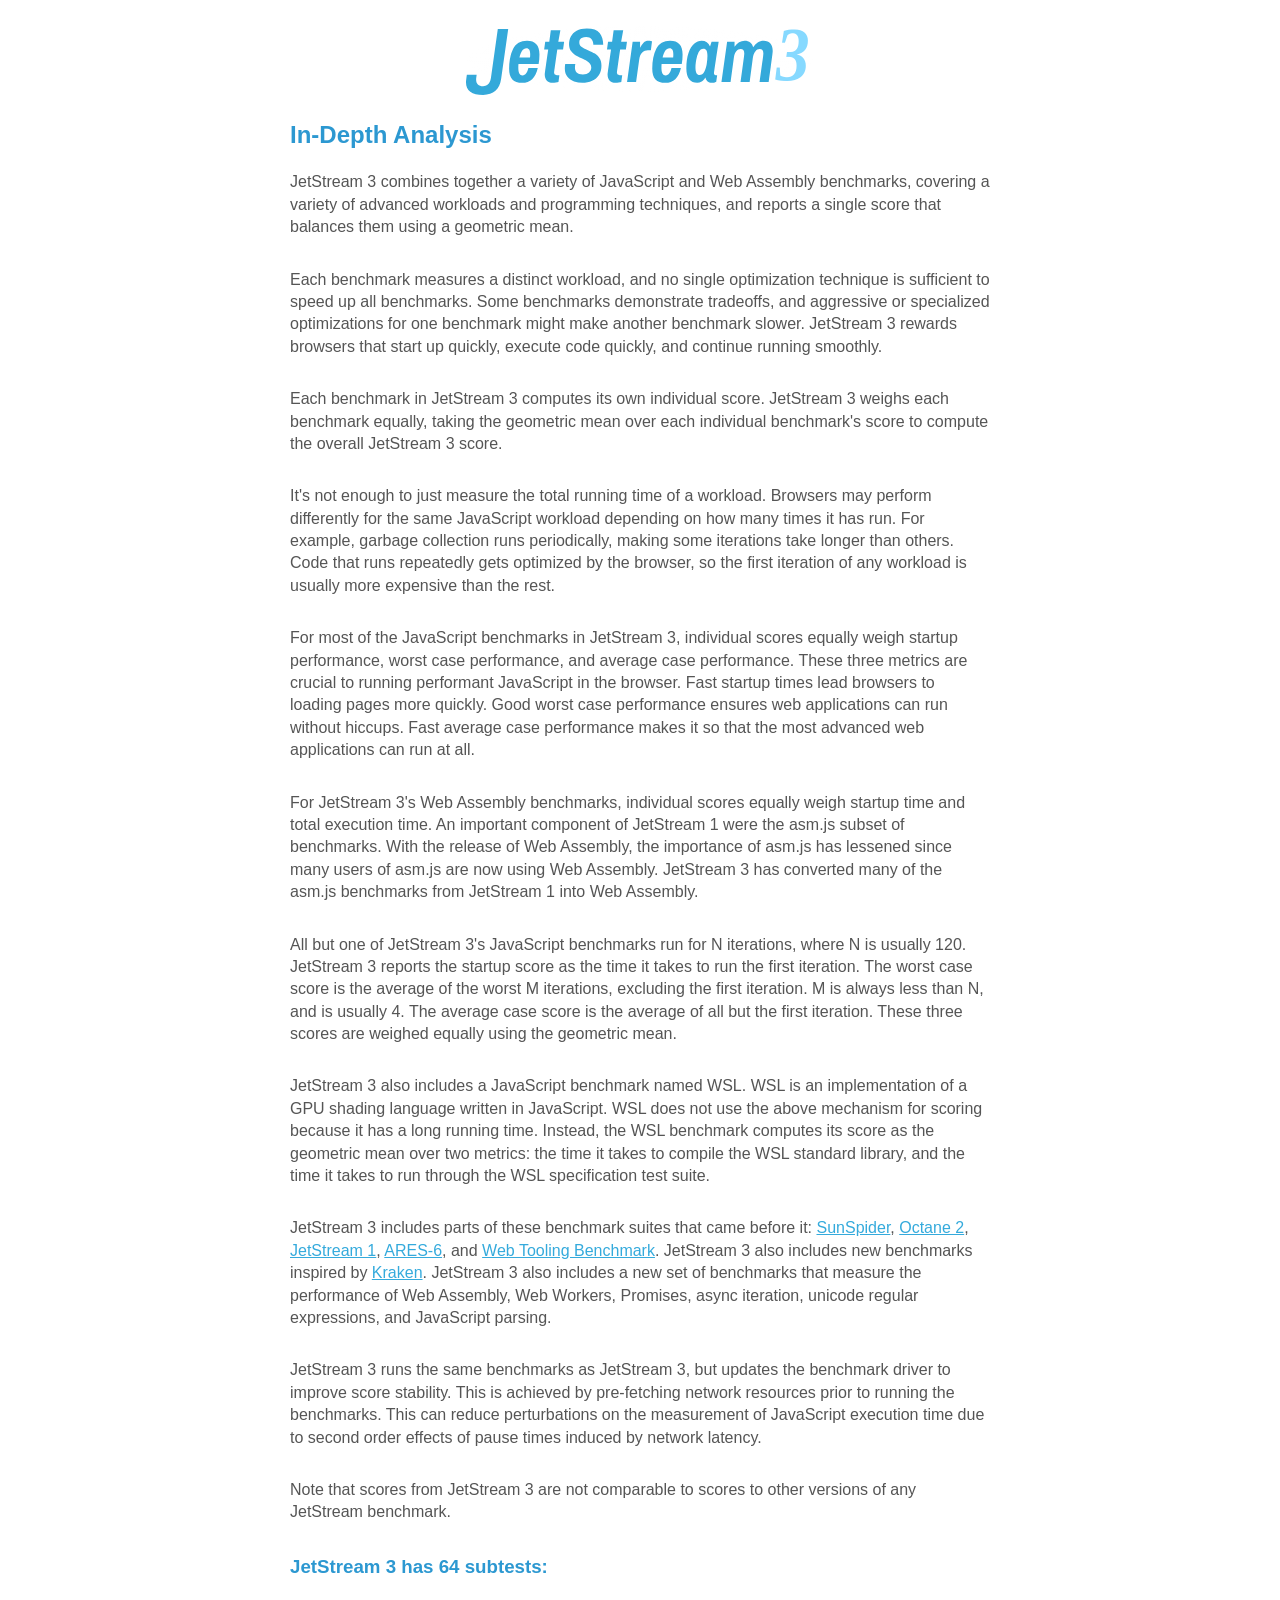
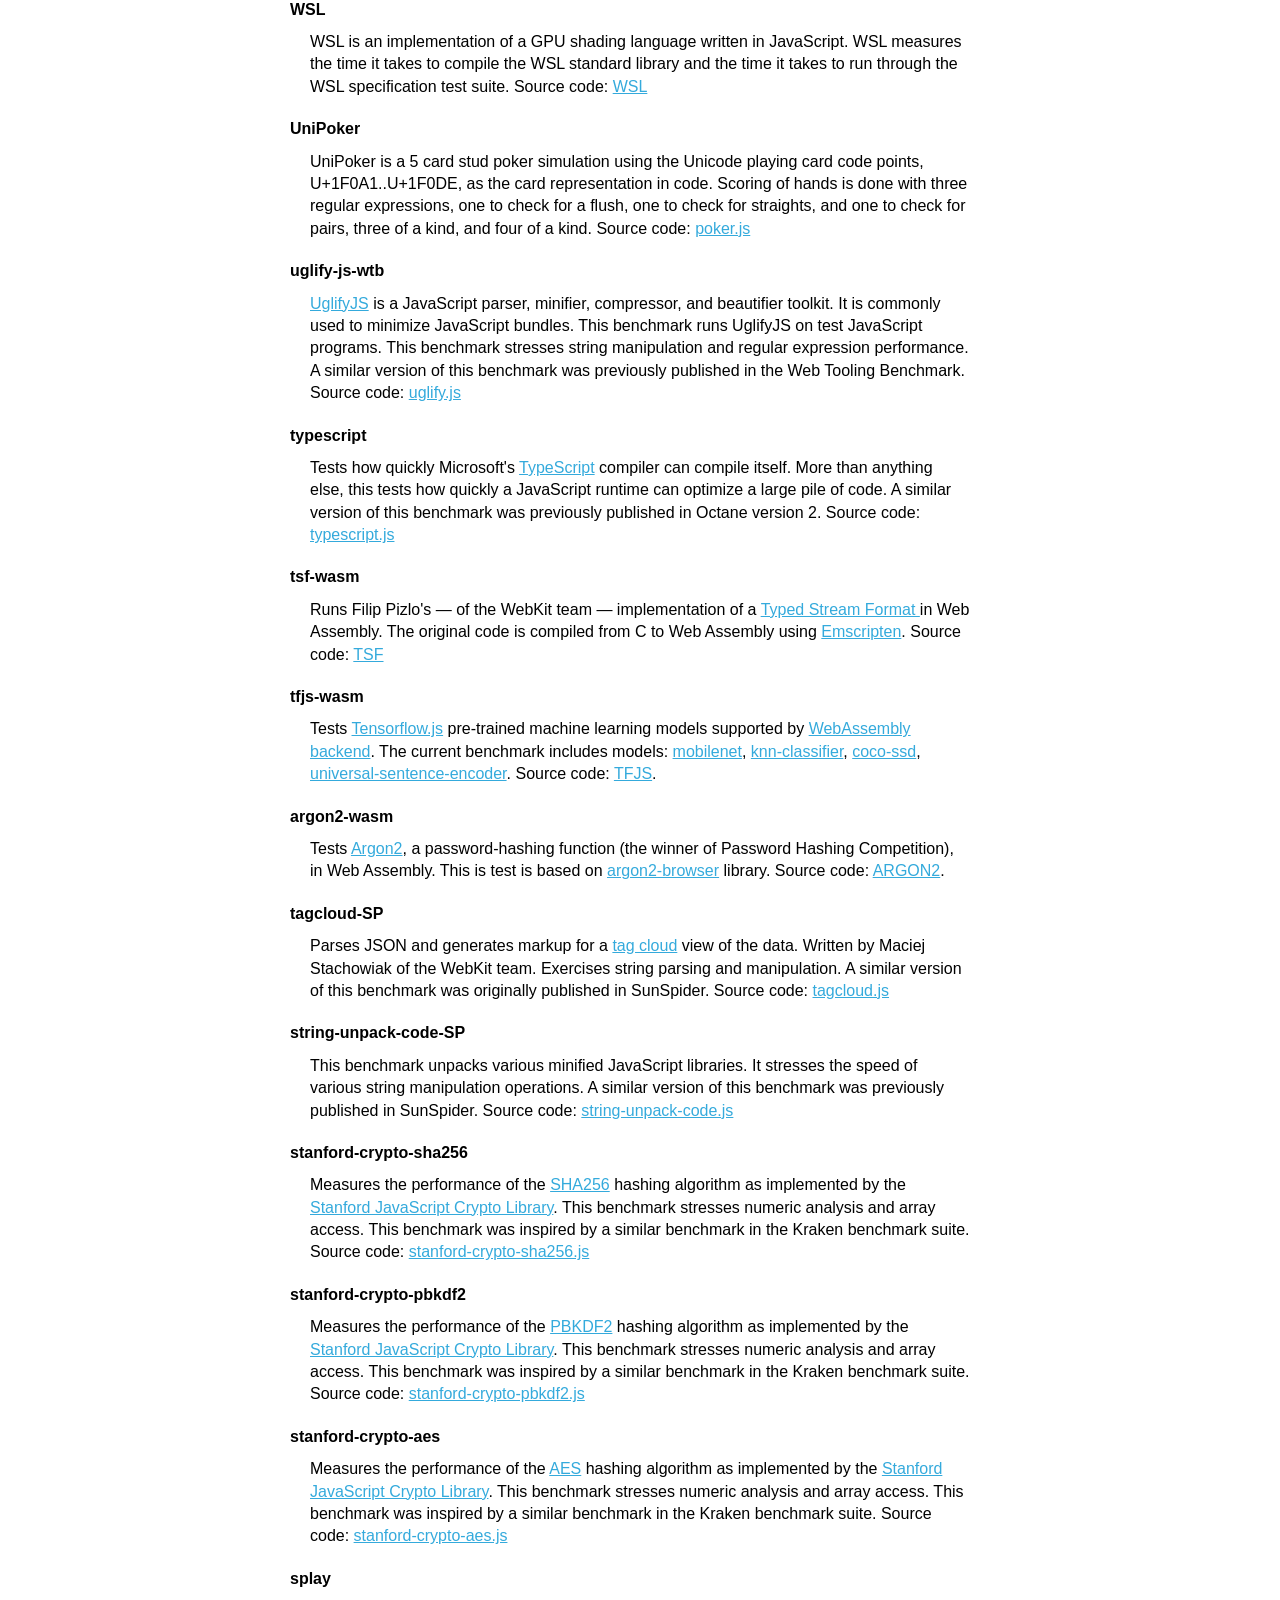
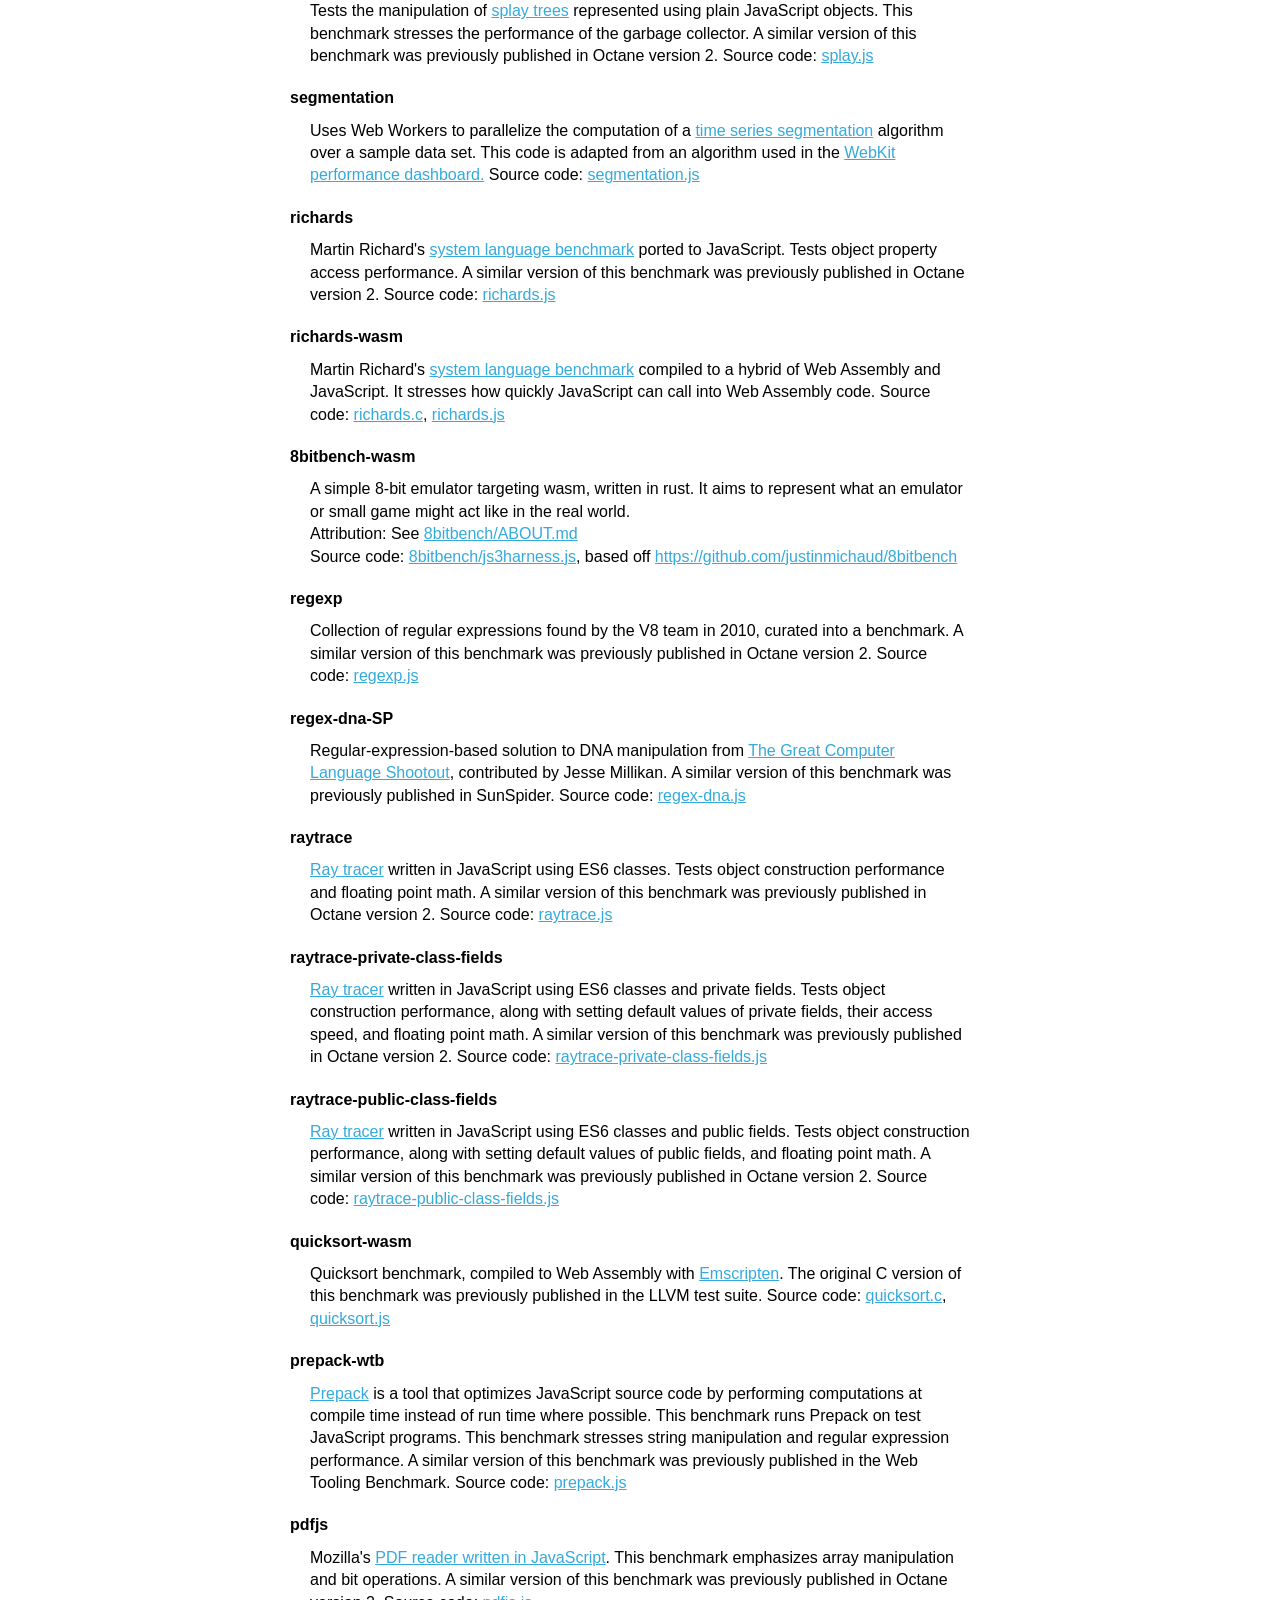
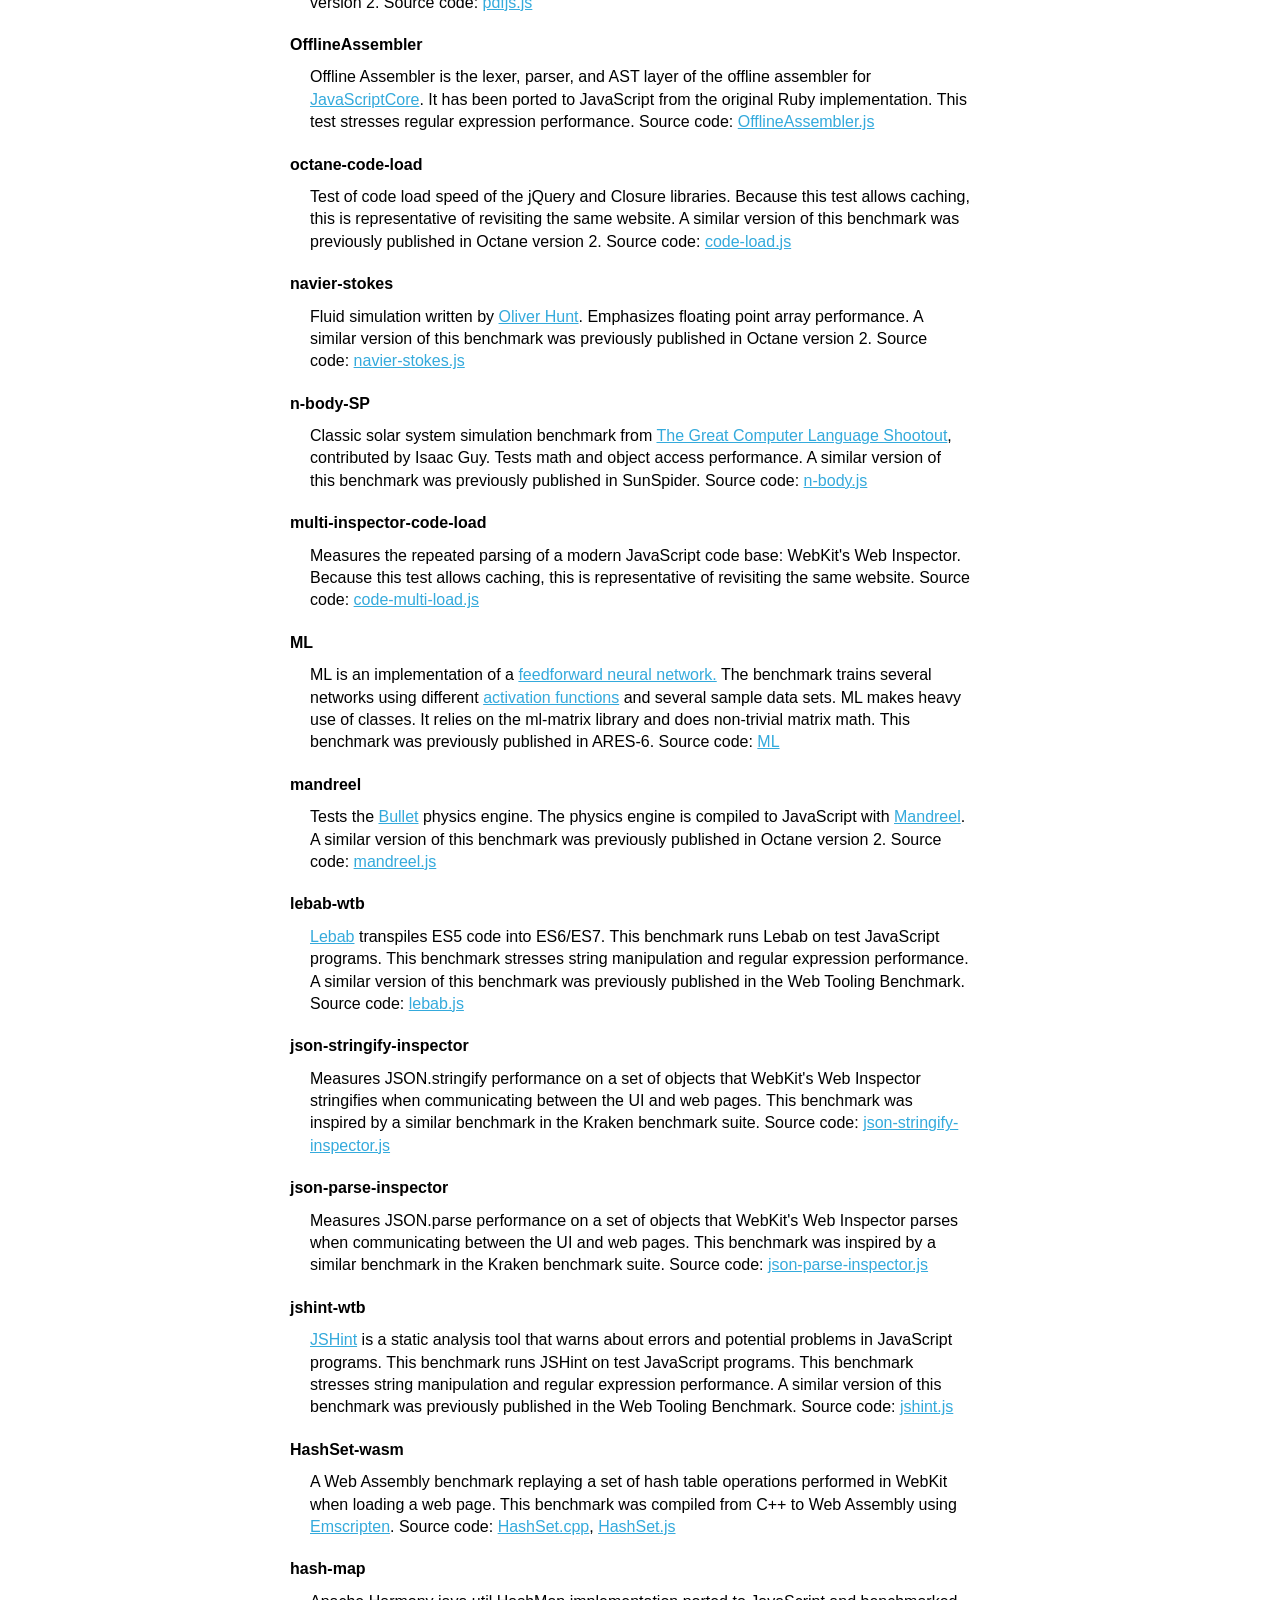
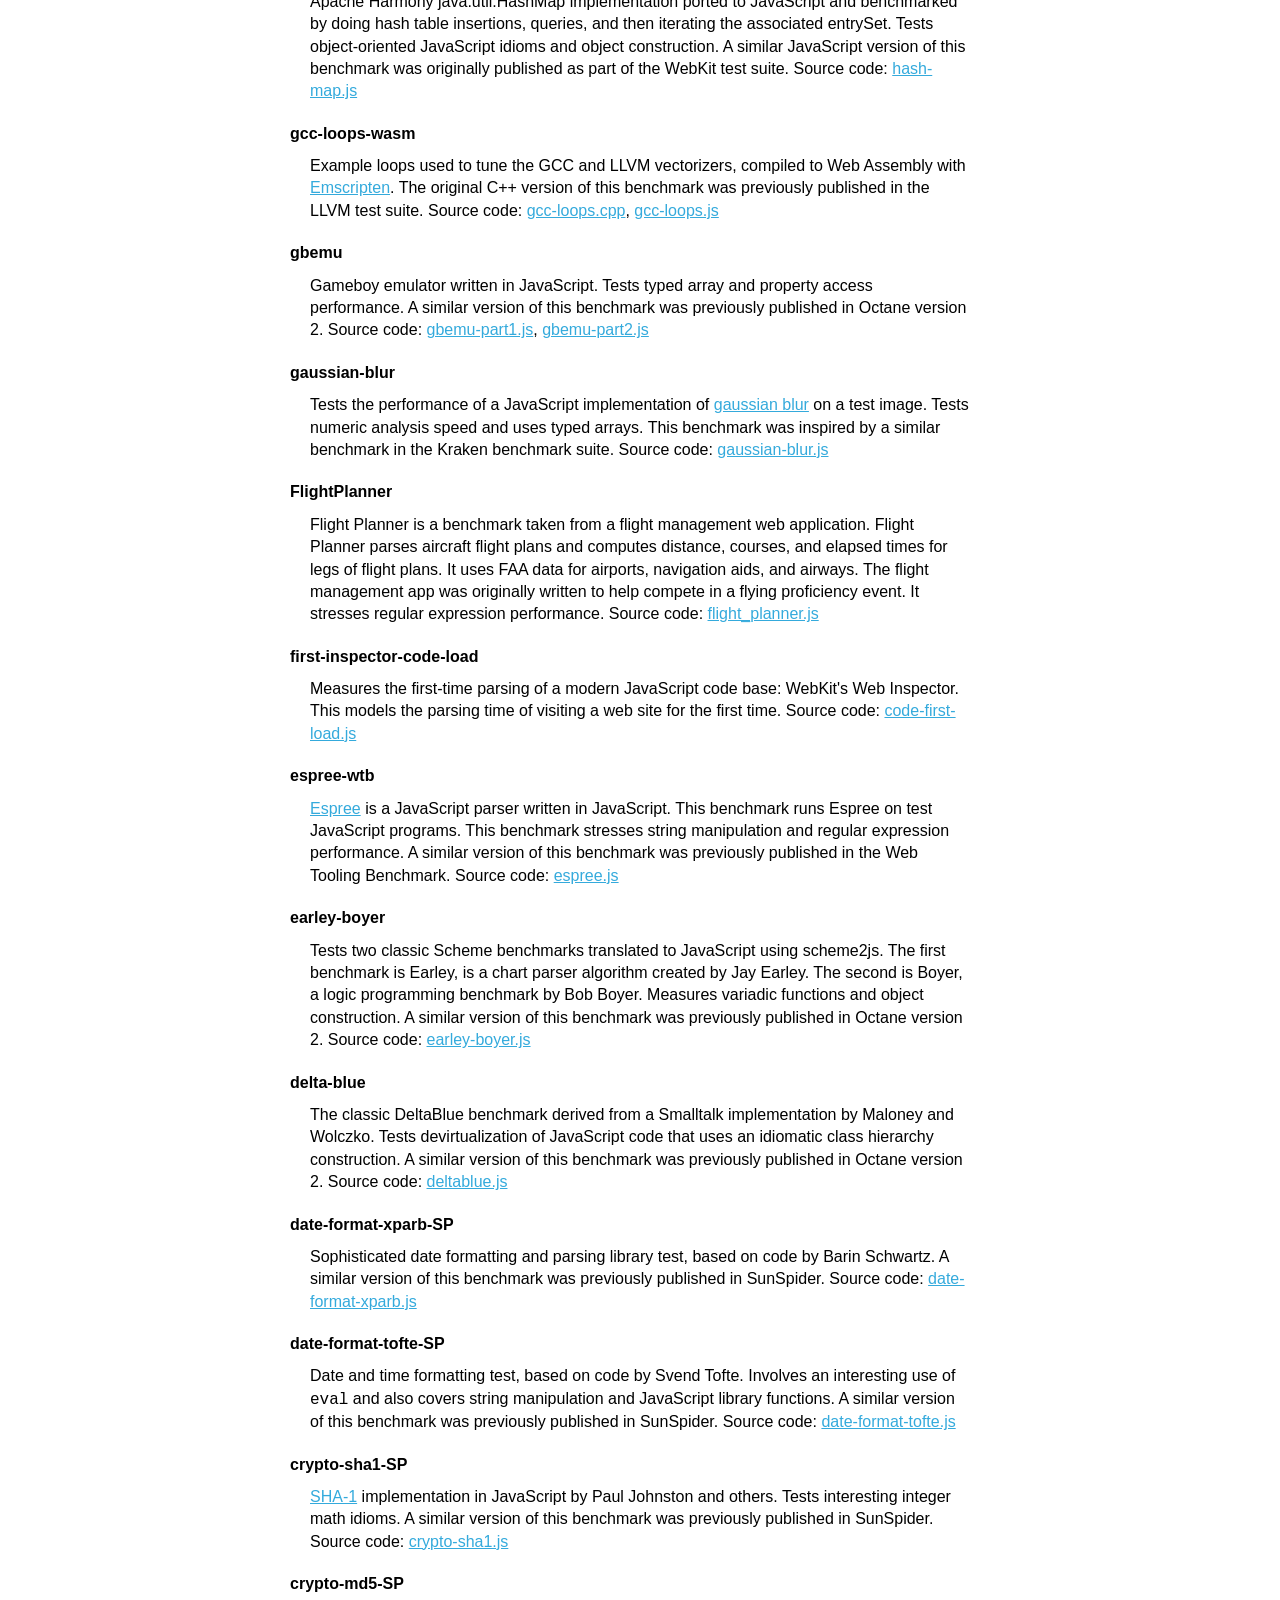
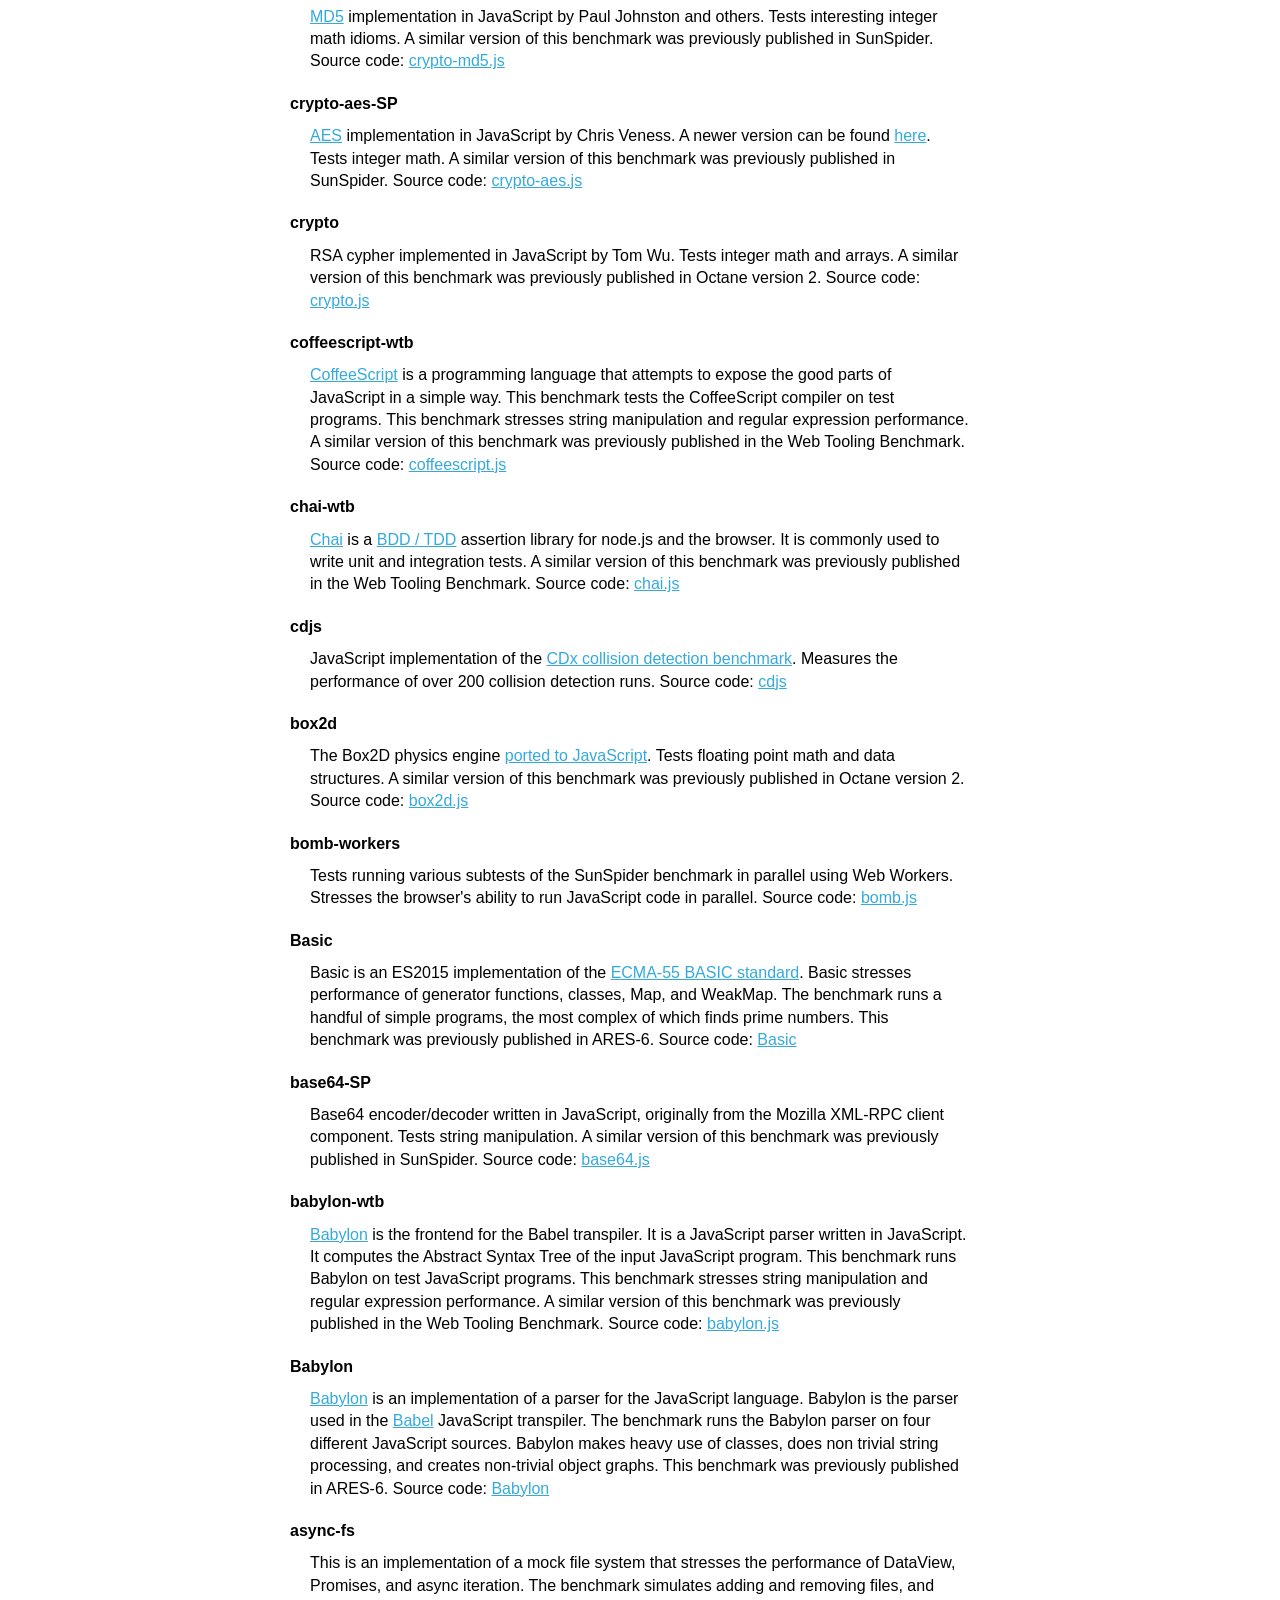
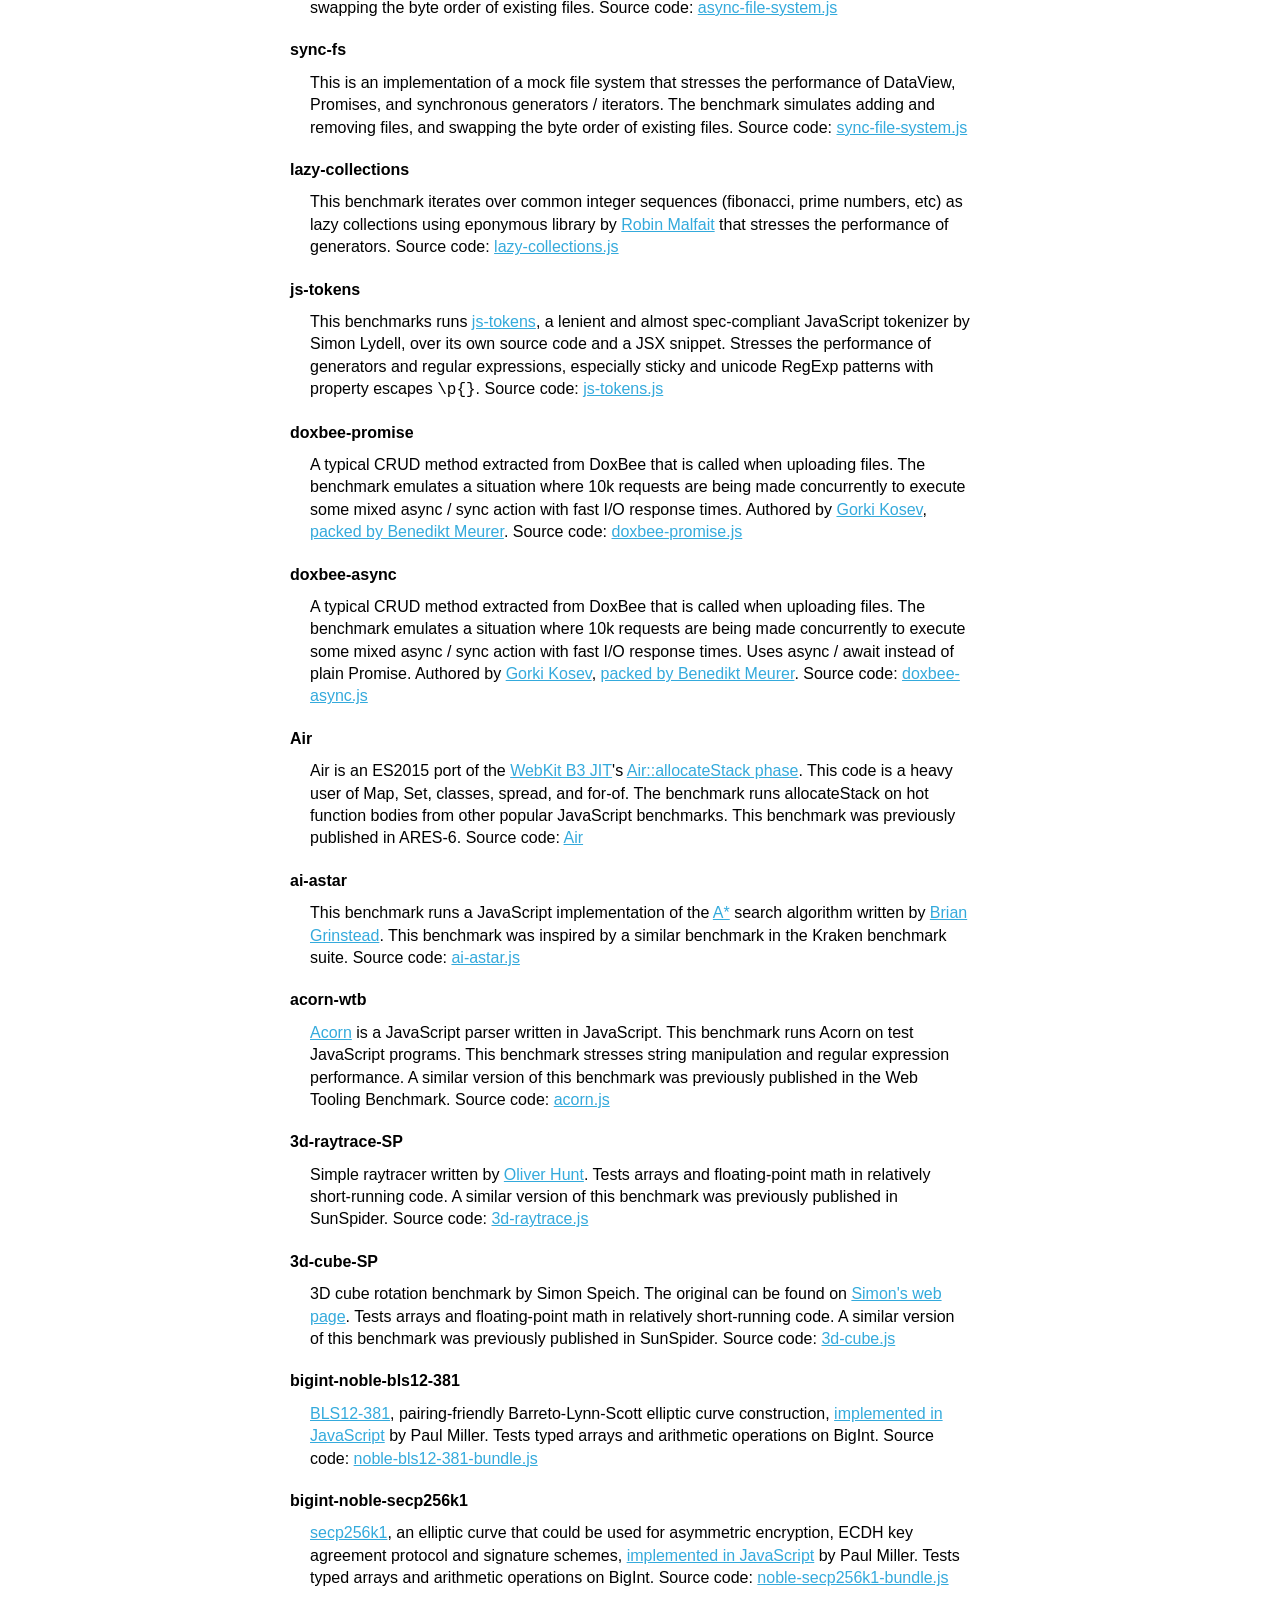
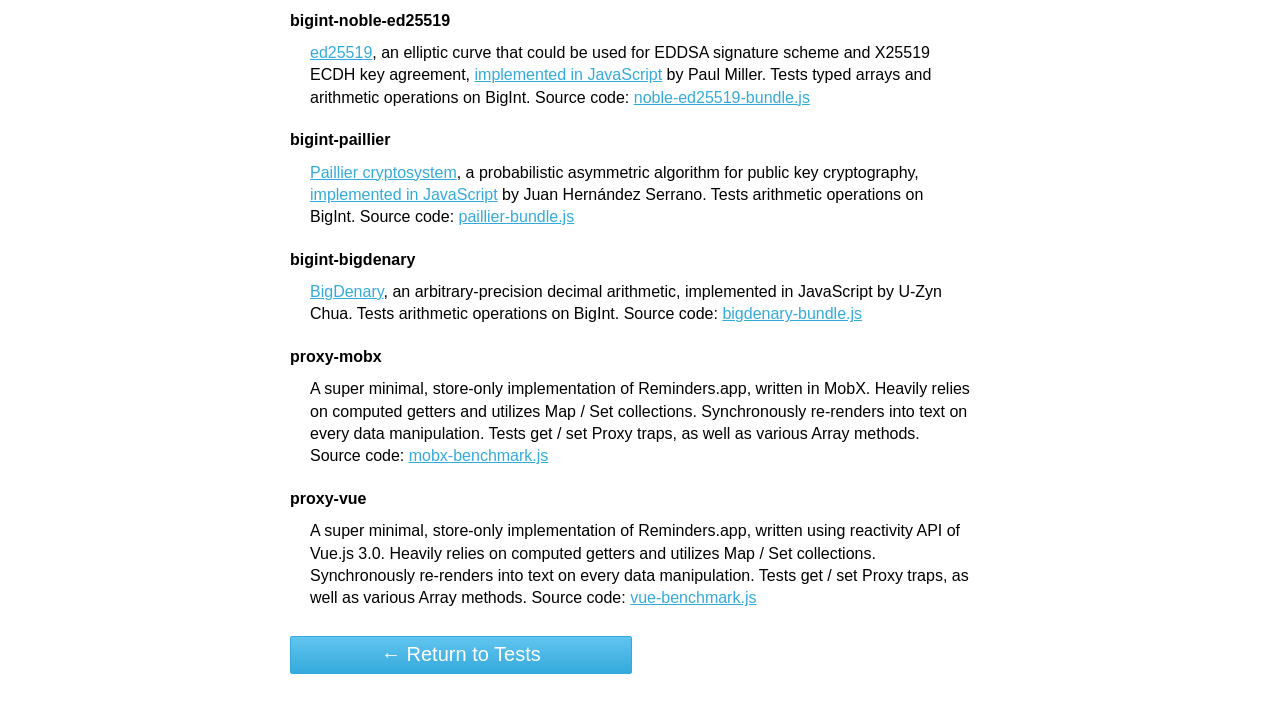
==== commit 11ac3bea: "Revert "Reset main-custom to the latest main code" This reverts commit b0e703ec66051a4905142ec2a9167" ====
--- a/in-depth.html
+++ b/in-depth.html
@@ -32,13 +32,13 @@
     <link rel="stylesheet" href="JetStream.css">
 
 </head>
-<body class="overflow-scroll">
+<body>
 <h1 class="logo">
     <div id="jetstreams">
         <a href="index.html" class="logo-image">JetStream 3</a>
     </div>
 </h1>
-<main class="overflow-visible">
+<main>
     <article>
         <h2>In-Depth Analysis</h2>
 
@@ -776,20 +776,6 @@
          Source code: <a href="proxy/vue-benchmark.js">vue-benchmark.js</a>
         </dd>
 
-        <dt id="dotnet-interp-wasm">dotnet-interp-wasm</dt>
-        <dd>
-         Tests <a href="https://github.com/dotnet/runtime">.NET on WebAssembly</a>. This benchmark tests operations 
-         on .NET implementation of String, JSON serialization, specifics of .NET exceptions and computation 
-         of a 3D scene using Mono Interpreter. Source code: <a href="wasm/dotnet">.NET</a>.
-        </dd>
-
-        <dt id="dotnet-aot-wasm">dotnet-aot-wasm</dt>
-        <dd>
-         Tests <a href="https://github.com/dotnet/runtime">.NET on WebAssembly</a>. This benchmark tests operations 
-         on .NET implementation of String, JSON serialization, specifics of .NET exceptions and computation 
-         of a 3D scene using Mono AOT. Source code: <a href="wasm/dotnet">.NET</a>.
-        </dd>
-
         </dl>
 
         <p><a href="index.html" class="button">&larr; Return to Tests</a></p>
--- a/JetStream.css
+++ b/JetStream.css
@@ -23,38 +23,13 @@
  * THE POSSIBILITY OF SUCH DAMAGE.
 */
 
-:root {
-    --color-primary: #34AADC;
-    --color-secondary: #86D9FF;
-    --text-color-inverse: white;
-    --text-color-primary: black;
-    --text-color-secondary: #555555;
-    --text-color-tertiary: #444444;
-    --text-color-subtle: #6c6c71;
-    --text-color-very-subtle: #8E8E93;
-    --heading-color: #2C98D1;
-    --link-hover-color: #0086BF;
-    --button-color-primary: rgb(52, 170, 220);
-    --error-text-color: #d24a59;
-    --benchmark-heading-color: rgb(183, 183, 183);
-    --benchmark-error-text-color: #ff8686;
-    --benchmark-done-result-color: #4A4A4A;
-    --gap: 3rem;
-    --width: 200px;
-}
-
-html,
-svg text {
+html {
     font-family: "Helvetica Neue", Helvetica, Verdana, sans-serif;
     font-size: 62.5%;
     font-synthesis: none;
-    height: 100vh;
 }
 
 body {
-    display: flex;
-    flex-direction: column;
-    gap: var(--gap);
     margin: 0;
     font-size: 1.6rem;
     font-weight: 400;
@@ -64,48 +39,32 @@
     background-size: 100vw;
     padding-bottom: 0px;
     background-image: url('clouds.svg');
-    overflow-y: hidden;
-    height: 100%;
-}
-
-.overflow-scroll {
-    overflow-y: auto;
-}
-
-.overflow-visible {
-    overflow: visible;
-}
-
+}
 
 ::selection {
-    background-color: var(--color-primary);
-    color: var(--text-color-inverse);
+    background-color: #34AADC;
+    color: white;
 }
 
 main {
-    display: flex;
-    flex-direction: column;
-    gap: var(--gap);
-    margin: 0 auto;
-    padding: 0 var(--gap);
+    display: block;
     max-width: 1180px;
+    margin: auto;
     text-align: center;
-    flex: 1;
-    overflow: hidden;
-}
-
-main p {
-    margin: 0;
 }
 
 img {
+    -webkit-user-select: none;
     -webkit-user-drag: none;
-    user-select: none;
 }
 
 .logo {
     box-sizing: border-box;
     width: 100%;
+    -webkit-touch-callout: none;
+    -webkit-user-select: none;
+    -moz-user-select: none;
+    -ms-user-select: none;
     user-select: none;
     perspective: 600;
 }
@@ -149,59 +108,51 @@
     text-align: center;
 }
 
+.summary + .summary {
+    padding-top: 5px;
+    margin-top: 5px;
+}
+
 .summary:empty {
     display: none;
 }
 
-article,
-.summary {
+article, .summary {
     max-width: 70rem;
-    margin: 0 auto 0 auto;
+    margin: 0 auto 1rem;
     opacity: 0;
     animation: fadein 0.5s ease-in-out forwards;
     animation-delay: 200ms;
 }
 
-article {
-    display: flex;
-    flex-direction: column;
-    gap: var(--gap);
-}
 h1 {
-    color: var(--text-color-primary);
+    color: black;
     text-align: center;
-    margin-bottom: 0;
-}
-
-
-h2,
-h3,
-h4,
-h5,
-h6 {
-    color: var(--heading-color);
-    text-align: left;
-}
-
-
-h4,
-h5,
-h6 {
+}
+
+
+h2, h3, h4, h5, h6 {
+     color: #2C98D1;
+     text-align: left;
+}
+
+
+h4, h5, h6 {
     margin-bottom: 0;
 }
 
 p {
     text-align: left;
-    color: var(--text-color-secondary);
-}
-
-h5,
+    color: #555555;
+    margin: 0 0 3rem 0;
+}
+
+h5, h6 {
+    font-size: 1.6rem;
+}
+
 h6 {
-    font-size: 1.6rem;
-}
-
-h6 {
-    color: var(--text-color-tertiary);
+    color: #444444;
 }
 
 dt {
@@ -218,12 +169,16 @@
 
 a:link,
 a:visited {
-    color: var(--color-primary);
+    color: #34AADC;
 }
 
 a:hover,
 a:active {
-    color: var(--link-hover-color);
+    color: #0086BF;
+}
+
+#status {
+    margin: 2rem 0rem;
 }
 
 #status label,
@@ -232,15 +187,16 @@
     font-weight: 500;
     text-decoration: none;
     font-size: 2rem;
-    background-color: var(--button-color-primary);
-    background-image: linear-gradient(180deg, rgba(134, 217, 255, 1) -80%, rgb(52, 170, 220) 100%);
-    color: var(--text-color-inverse);
-    border: 1px solid var(--button-color-primary);
+    background-color: rgb(52,170,220);
+    background-image: linear-gradient(180deg, rgba(134,217,255,1) -80%, rgba(52,170,220,1) 100%);
+    color: rgb(255,255,255);
+    border: 1px solid rgb(52,170,220);
     border-radius: 2px;
-    padding: 0.3rem 0.3rem 0.5rem;
-    text-align: center;
-    width: var(--width);
+    padding: 0.3rem 9rem 0.5rem;
     -webkit-touch-callout: none;
+    -webkit-user-select: none;
+    -moz-user-select: none;
+    -ms-user-select: none;
     user-select: none;
 }
 
@@ -268,8 +224,12 @@
     color: transparent;
     background-image: linear-gradient(132deg, #96E5FF 0%, #96E5FF 2%, #86D9FF 42%, #8BDAFF 84%, #96E5FF 98%, #96E5FF 100%);
     -webkit-background-clip: text;
+    background-size: 1200px 100%;
     background-repeat: no-repeat;
     -webkit-touch-callout: none;
+    -webkit-user-select: none;
+    -moz-user-select: none;
+    -ms-user-select: none;
     user-select: none;
 }
 
@@ -278,9 +238,8 @@
     margin: 0 auto 1rem;
 }
 
-.error h2,
-.error p {
-    color: var(--error-text-color);
+.error h2, .error p {
+    color: #d24a59;
     margin-bottom: 0;
     text-align: center;
     font-weight: 500;
@@ -301,20 +260,15 @@
 }
 
 #result-summary label {
-    color: var(--text-color-subtle);
+    color: #6c6c71;
 }
 
 #result-summary .score {
     font-weight: bold;
     font-size: 4rem;
     line-height: 1;
-    color: var(--color-primary);
+    color: #34AADC;
     font-weight: 500;
-}
-
-.benchmark .plot svg {
-    display: inline-block;
-    vertical-align: middle;
 }
 
 #result-summary .score .interval {
@@ -326,73 +280,57 @@
     display: flex;
     flex-wrap: wrap;
     justify-content: space-around;
-    gap: var(--gap);
-    margin: 0 calc(var(--gap) * -1) 0 calc(-var(--gap) * -1);
     animation: fadein 500ms ease-out forwards;
     opacity: 0;
-    overflow-y: auto;
-    flex: 1;
-    padding-bottom: var(--gap);
-    box-sizing: border-box;
 }
 
 .benchmark {
     position: relative;
     flex: 1;
     max-width: 20%;
-    min-width: var(--width);
+    min-width: 200px;
     text-align: left;
-    color: var(--text-color-very-subtle);
+    color: #8E8E93;
     font-size: 1.6rem;
-    scroll-margin-top: 20vh;
-    scroll-margin-bottom: 20vh;
-}
-
-.benchmark h4,
-.benchmark .result,
-.benchmark label,
-.benchmark .plot {
+    margin: 0 1.6rem 3rem 0;
+
+}
+
+.benchmark h4, .benchmark .result, .benchmark label {
     color: transparent;
-    background: linear-gradient(160deg, rgba(249, 249, 249, 1) 0%, rgba(238, 238, 238, 1) 100%);
+    background: linear-gradient(160deg, rgba(249,249,249,1) 0%, rgba(238,238,238,1) 100%);
     border-radius: 3px;
 }
 
 .benchmark h3 {
-    color: var(--benchmark-heading-color);
-}
-
-.benchmark-running h4,
-.benchmark-running .result,
-.benchmark-running label,
-.benchmark-running .plot {
-    color: var(--color-secondary);
-    background-color: var(--color-secondary);
+    color:  rgb(183, 183, 183);
+}
+
+.benchmark-running h4, .benchmark-running .result, .benchmark-running label {
+    color: #86D9FF;
+    background-color: #86D9FF;
     background-image: none;
 }
 
 
-.benchmark-done h3,
-.benchmark-done h4,
-.benchmark-done .result,
-.benchmark-done label,
-.benchmark-done .plot {
+.benchmark-done h3, .benchmark-done h4, .benchmark-done .result, .benchmark-done label {
     background-color: transparent;
     background-image: none;
     -webkit-touch-callout: revert;
+    -webkit-user-select: text;
+    -moz-user-select: text;
+    -ms-user-select: text;
     user-select: text;
 }
 
-.benchmark-error h4,
-.benchmark-error .result,
-.benchmark-error label,
-.benchmark-error .plot {
-    color: var(--benchmark-error-text-color);
-    background-color: var(--benchmark-error-text-color);
+.benchmark-error h4, .benchmark-error .result, .benchmark-error label {
+    color: #ff8686;
+    background-color: #ff8686;
     background-image: none;
 }
 
 .benchmark-error h3 {
-    color: var(--benchmark-error-text-color);
+    color: #ff8686;
 }
 
 .benchmark h3 {
@@ -404,37 +342,11 @@
 .benchmark-running h3 {
     background-color: transparent;
     background-image: none;
-    color: var(--color-primary);
+    color: #34AADC;
 }
 
 .benchmark-done h3 {
-    color: var(--text-color-subtle);
-}
-
-.benchmark a.info {
-    display: inline-block;
-    width: 1.5rem;
-    height: 1.5rem;
-    border-radius: 100%;
-    background-color: var(--benchmark-heading-color);
-    color: var(--text-color-inverse) !important;
-    user-select: none;
-    text-align: center;
-    vertical-align: middle;
-    font-style: italic;
-    font-weight: bold;
-    font-family: 'Times New Roman', Times, serif;
-    line-height: 1.6rem;
-    margin-top: -0.2rem;
-
-}
-
-.benchmark-running a.info {
-    background-color: var(--color-primary);
-}
-
-.benchmark-done a.info {
-    background-color: var(--text-color-subtle);
+    color: #6c6c71;
 }
 
 .benchmark h3 a,
@@ -447,7 +359,7 @@
 }
 
 .benchmark-done h3 a:hover {
-    color: var(--color-primary);
+    color: #34AADC;
     text-decoration: underline;
 }
 
@@ -459,7 +371,7 @@
 }
 
 .benchmark-done h4 {
-    color: var(--color-primary);
+    color: #34AADC;
     background-color: none;
 }
 
@@ -476,15 +388,8 @@
     font-weight: bold;
 }
 
-#result-summary .benchmark {
-    text-align: center;
-    max-width: 100%;
-    margin: 0;
-    margin-left: 1.6rem;
-}
-
 .benchmark-done .result {
-    color: var(--benchmark-done-result-color);
+    color: #4A4A4A;
 }
 
 .benchmark label {
@@ -492,27 +397,14 @@
 }
 
 .benchmark-done label {
-    color: var(--text-color-very-subtle);
+    color: #8E8E93;
     font-weight: 400;
-}
-
-dt:target {
-    background-color: var(--color-secondary);
-    color: var(--text-color-inverse);
-    padding-left: 10px;
-    border-radius: 5px;
-}
-
-.plot svg circle {
-    fill: var(--color-primary);
-    opacity: 0.8;
 }
 
 @keyframes fadein {
     from {
         opacity: 0;
     }
-
     to {
         opacity: 1;
     }
@@ -520,11 +412,10 @@
 
 @keyframes scaledown {
     from {
-        transform: scale(1.3, 1.3);
-    }
-
+        transform: scale(1.3,1.3);
+    }
     to {
-        transform: scale(1, 1);
+        transform: scale(1,1);
     }
 }
 
@@ -532,7 +423,6 @@
     0% {
         background-position: -1200px center;
     }
-
     100% {
         background-position: 100vw center;
     }
@@ -543,7 +433,6 @@
         opacity: 0;
         transform: rotateY(-85deg) translateZ(200px);
     }
-
     to {
         opacity: 1;
         transform: rotateY(0deg) translateZ(0px);
@@ -562,4 +451,14 @@
     #jetstreams {
         background-size: 200%;
     }
-}
+
+
+    article, .summary {
+        padding-top: 10rem;
+        margin: 0 1rem;
+    }
+
+    a.button {
+        padding: 0.3rem 6rem 0.5rem;
+    }
+}
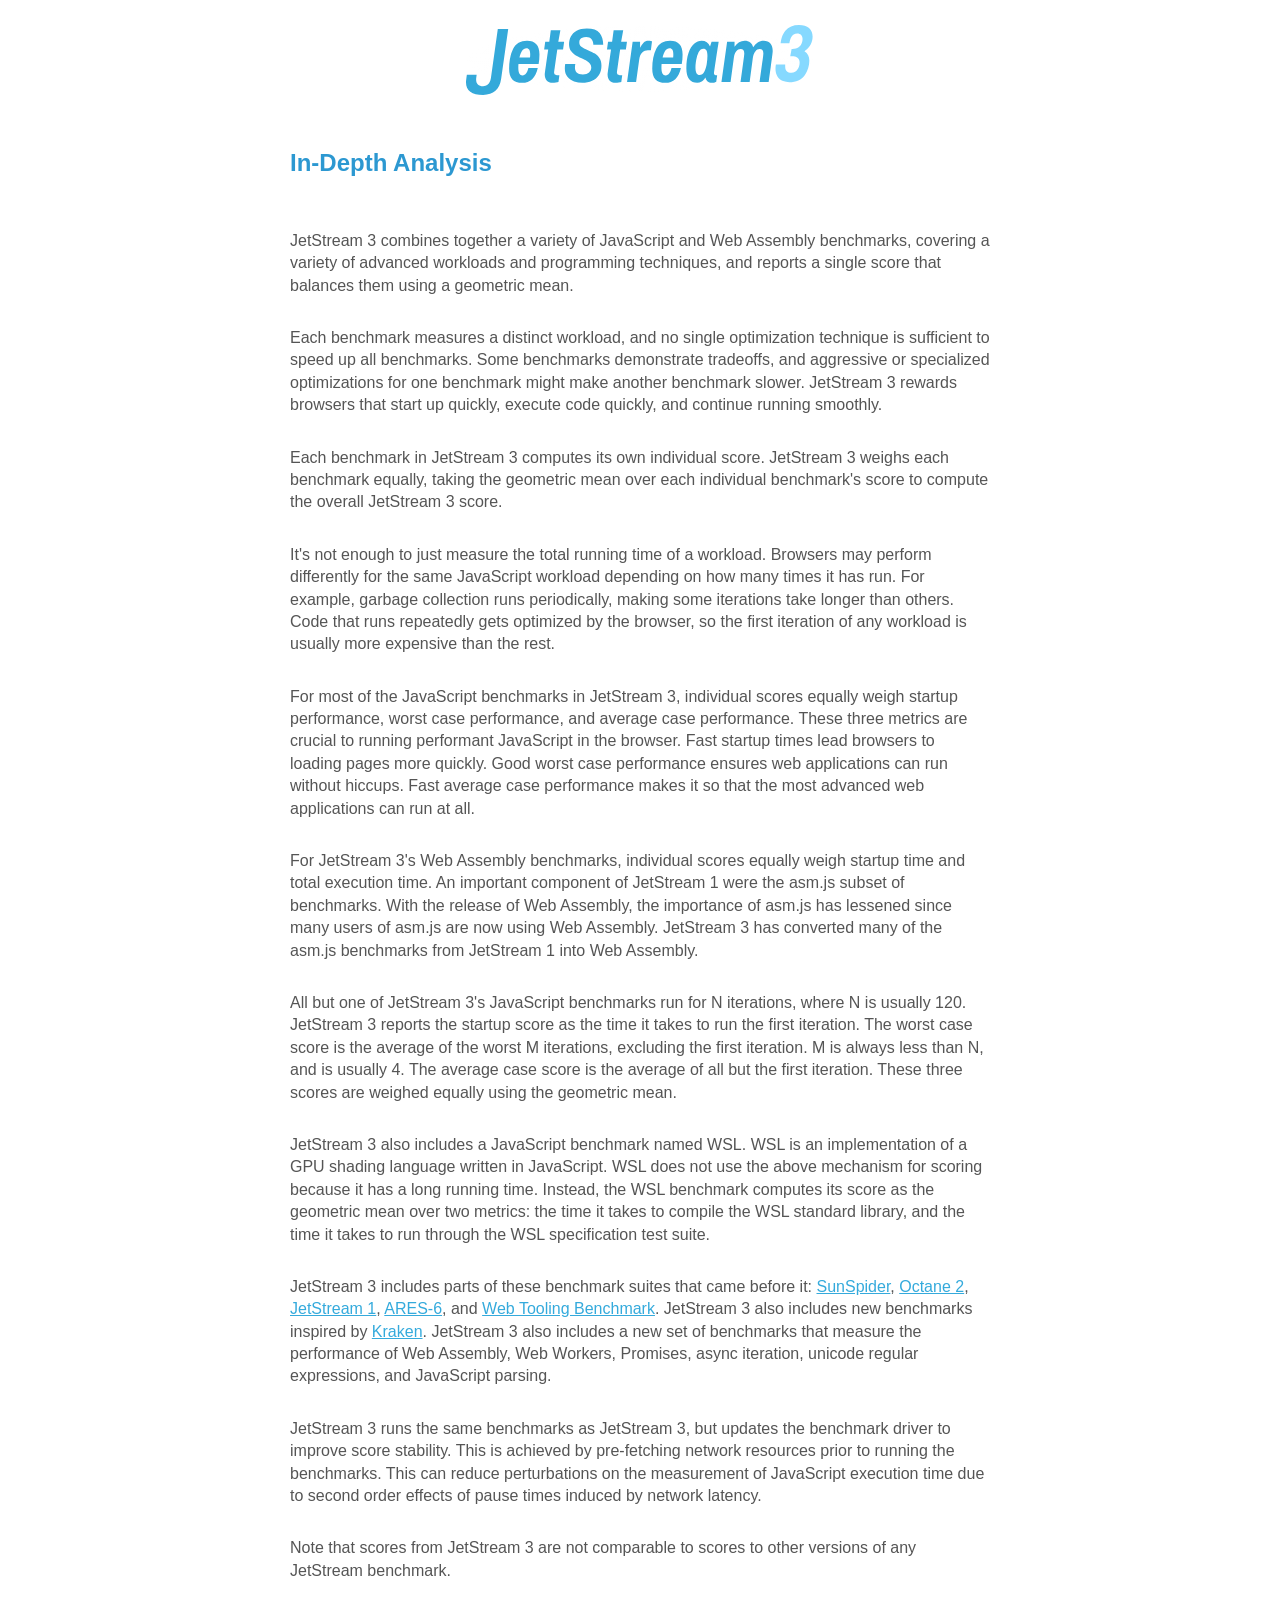
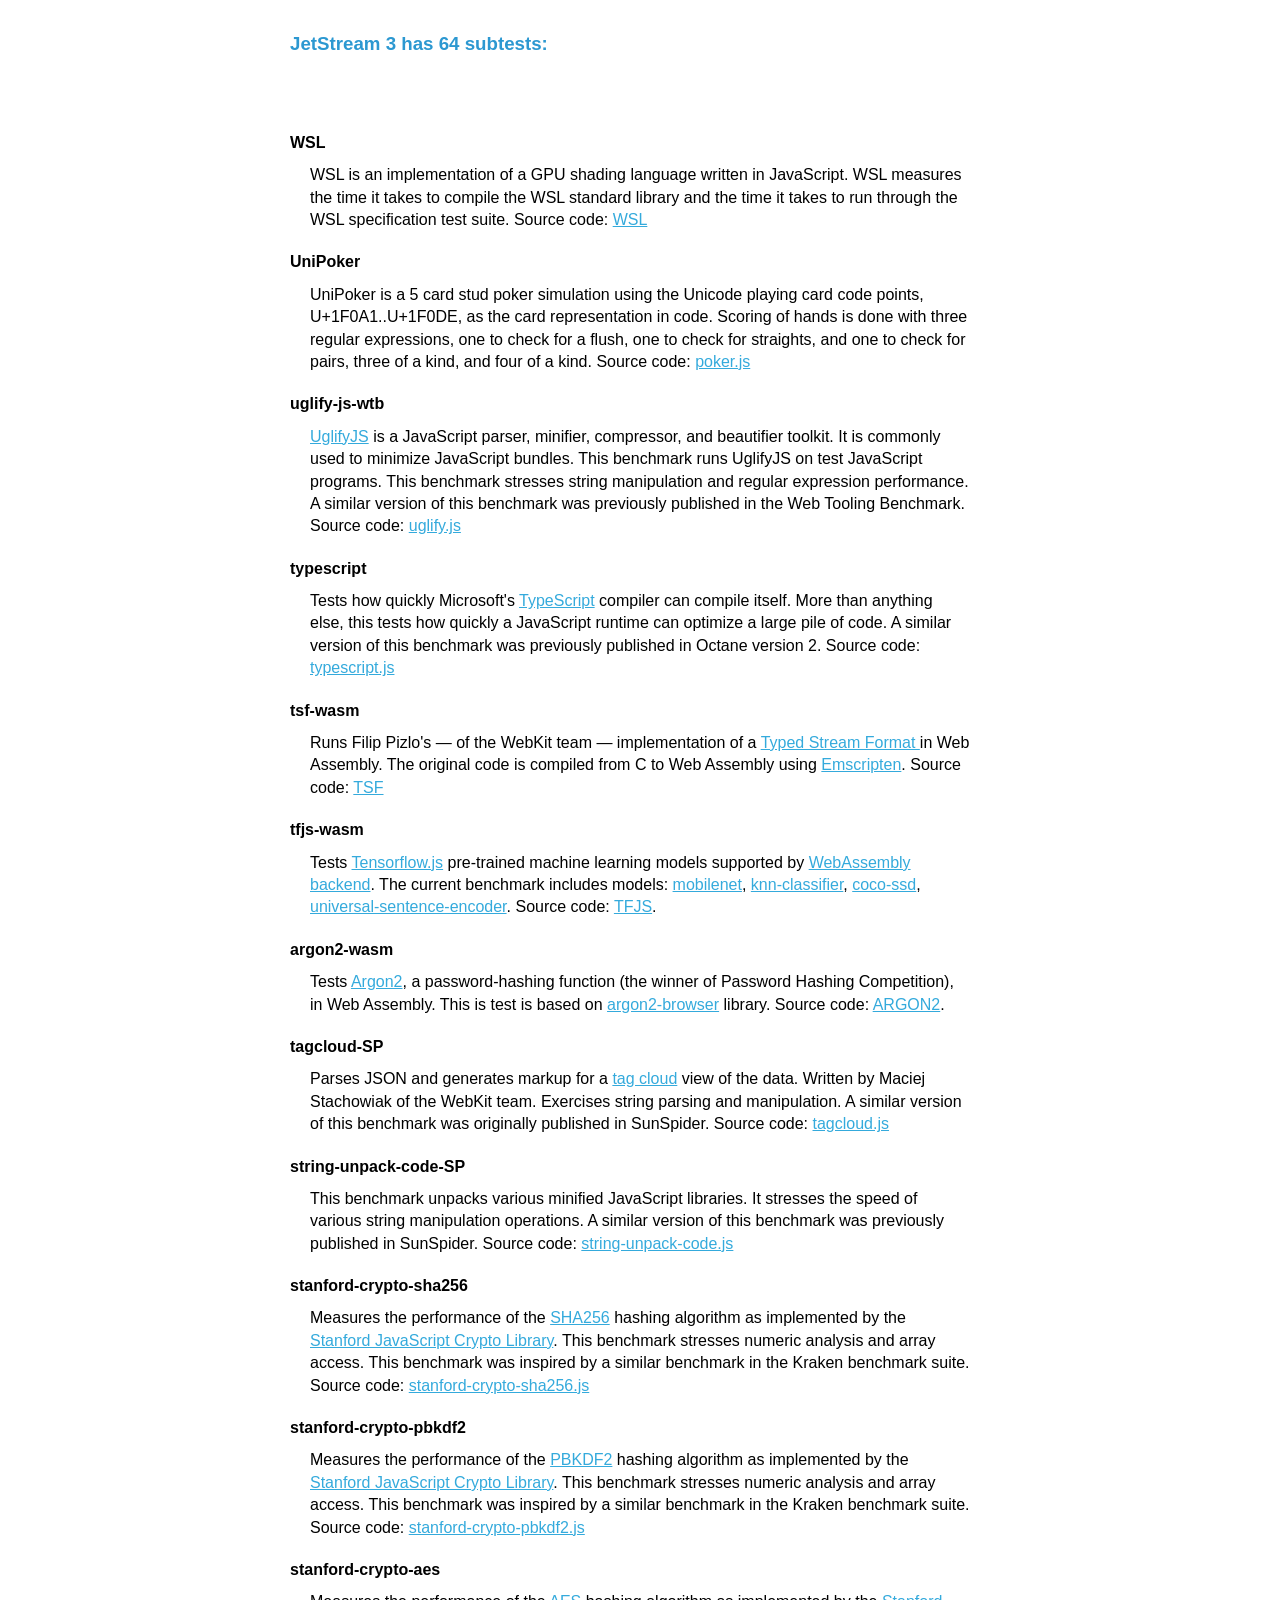
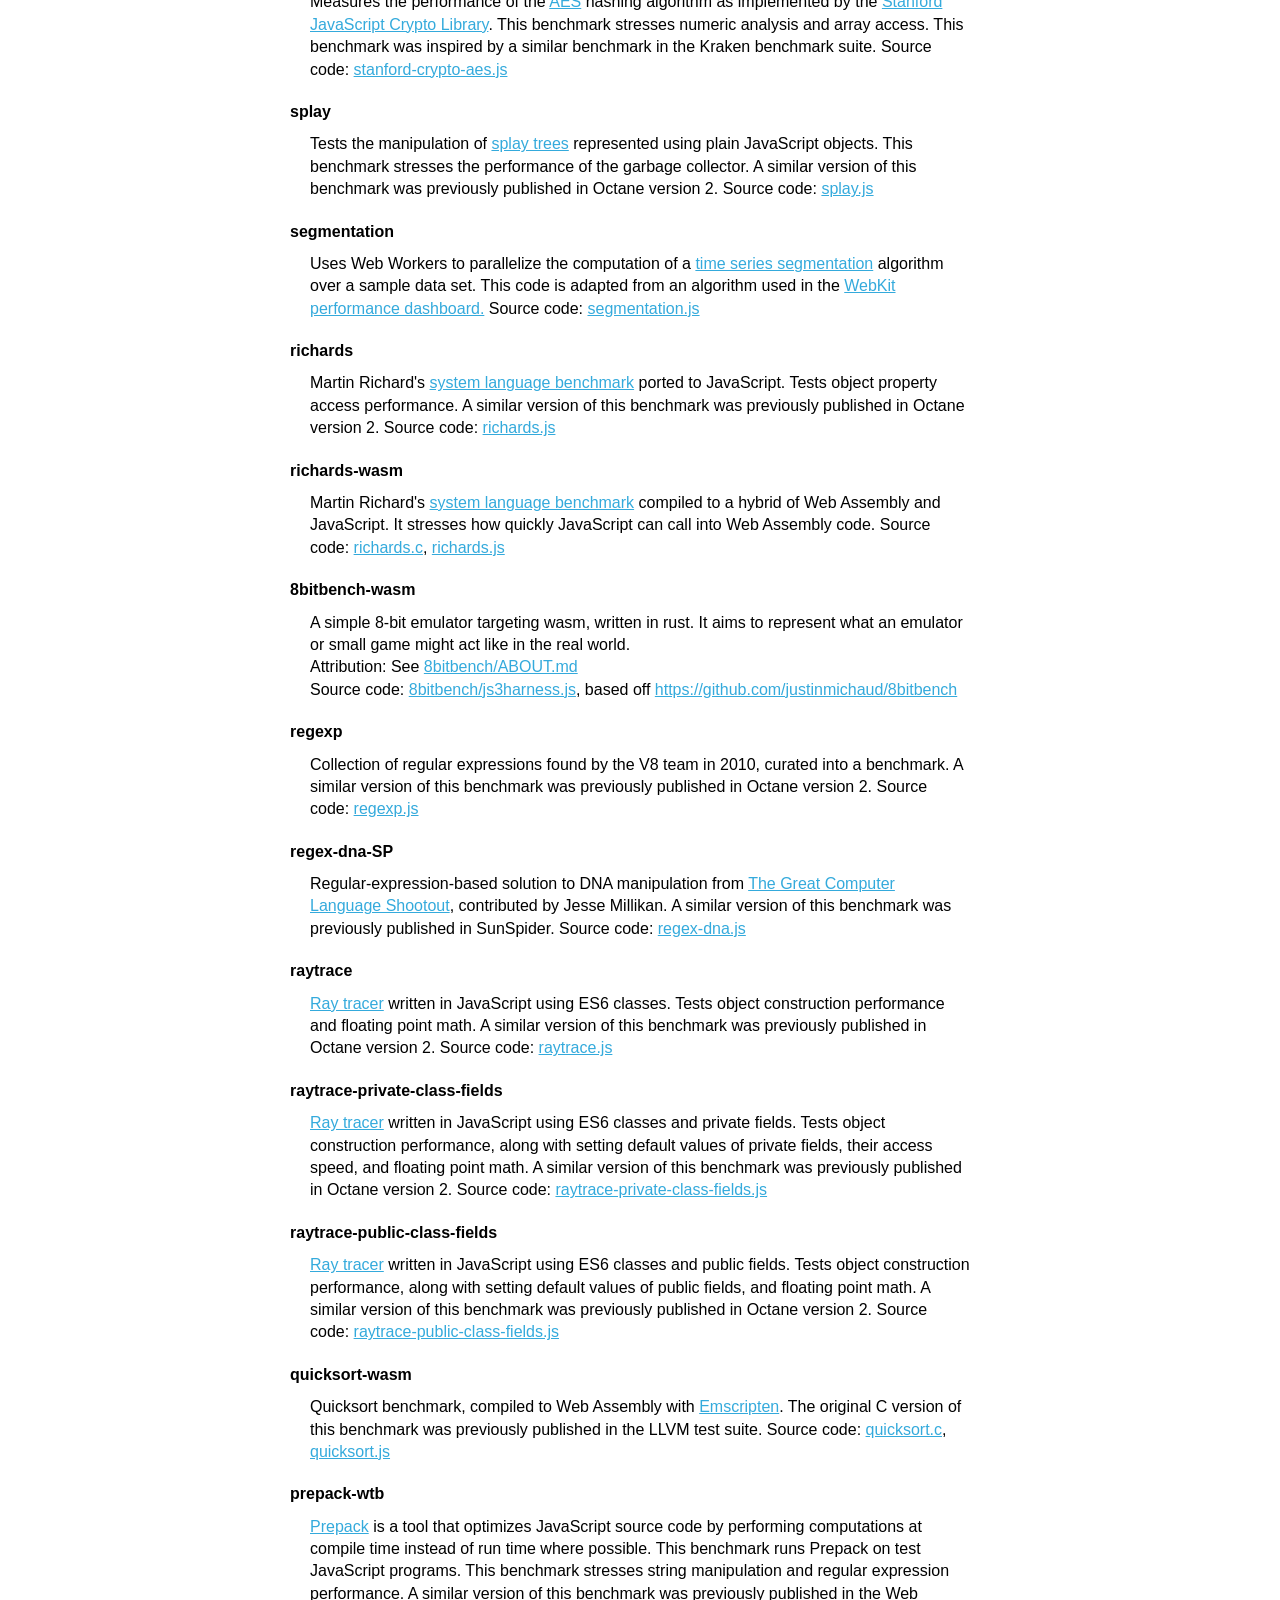
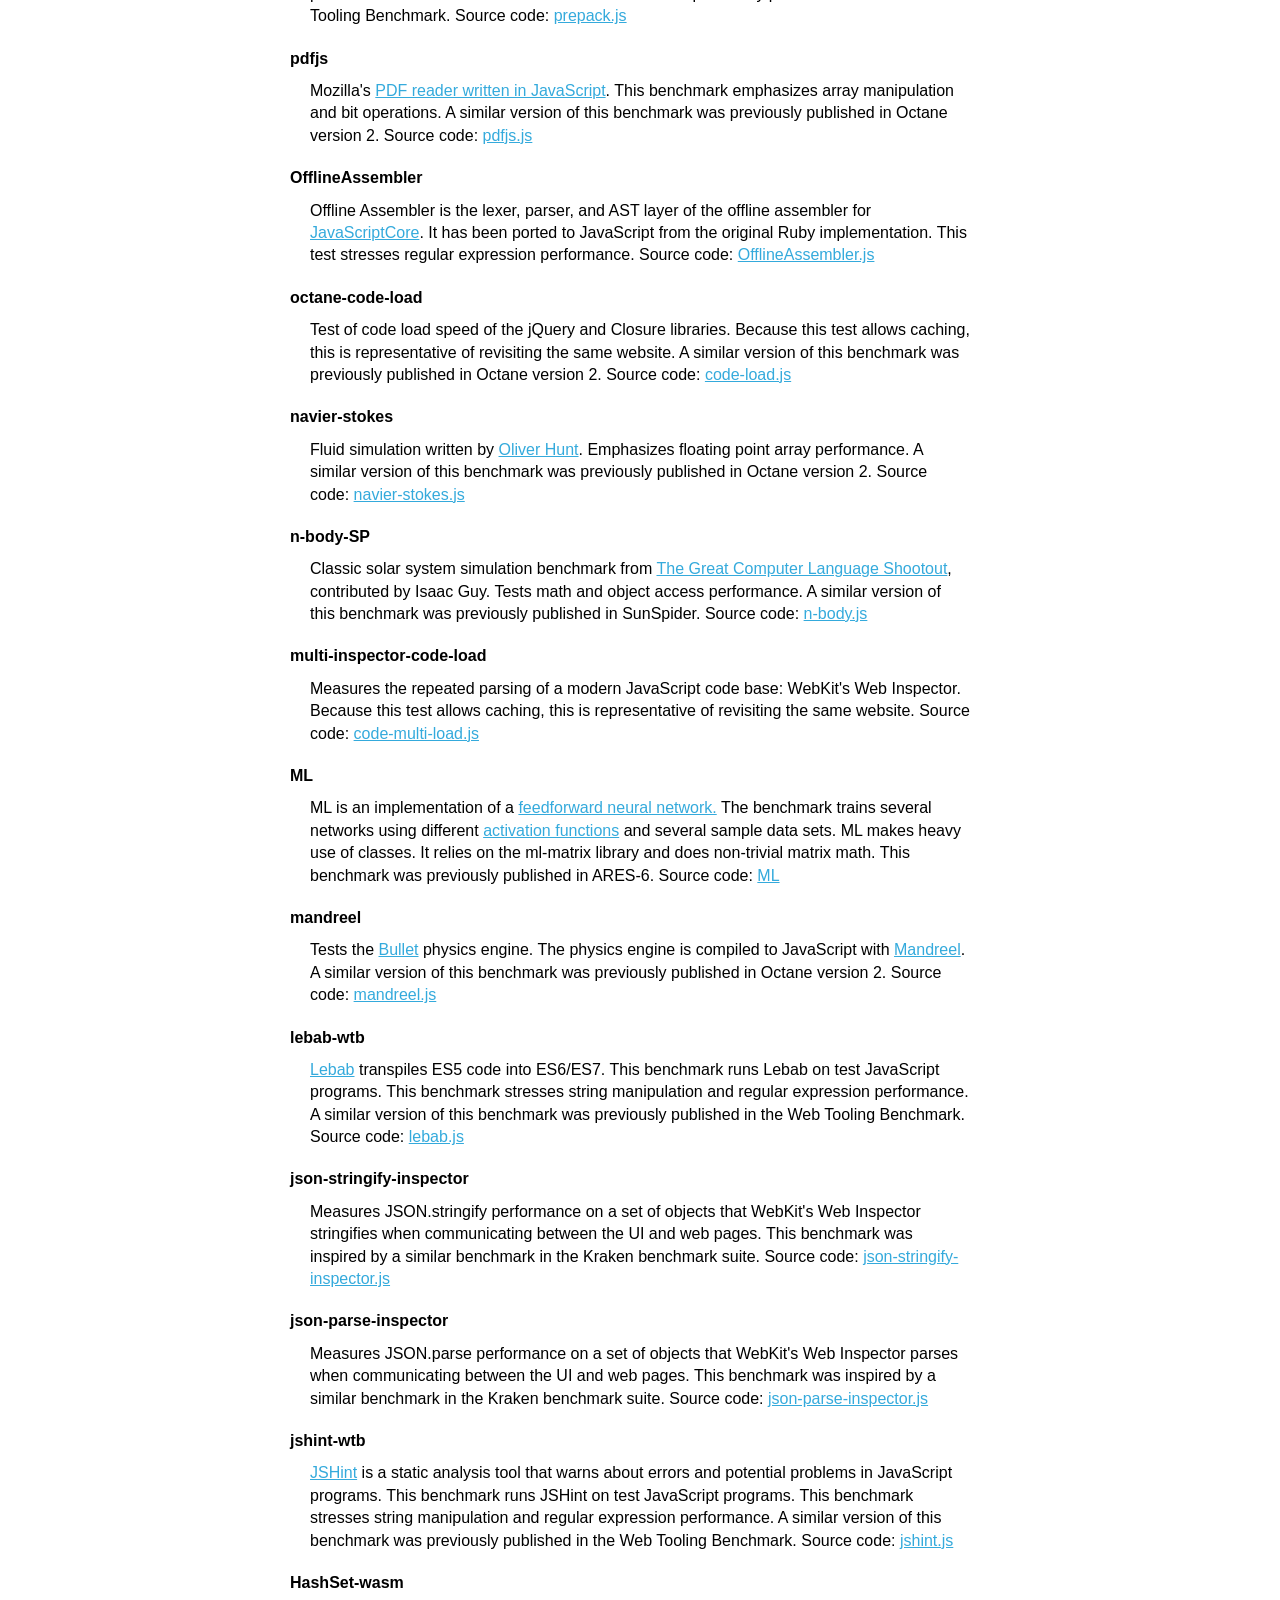
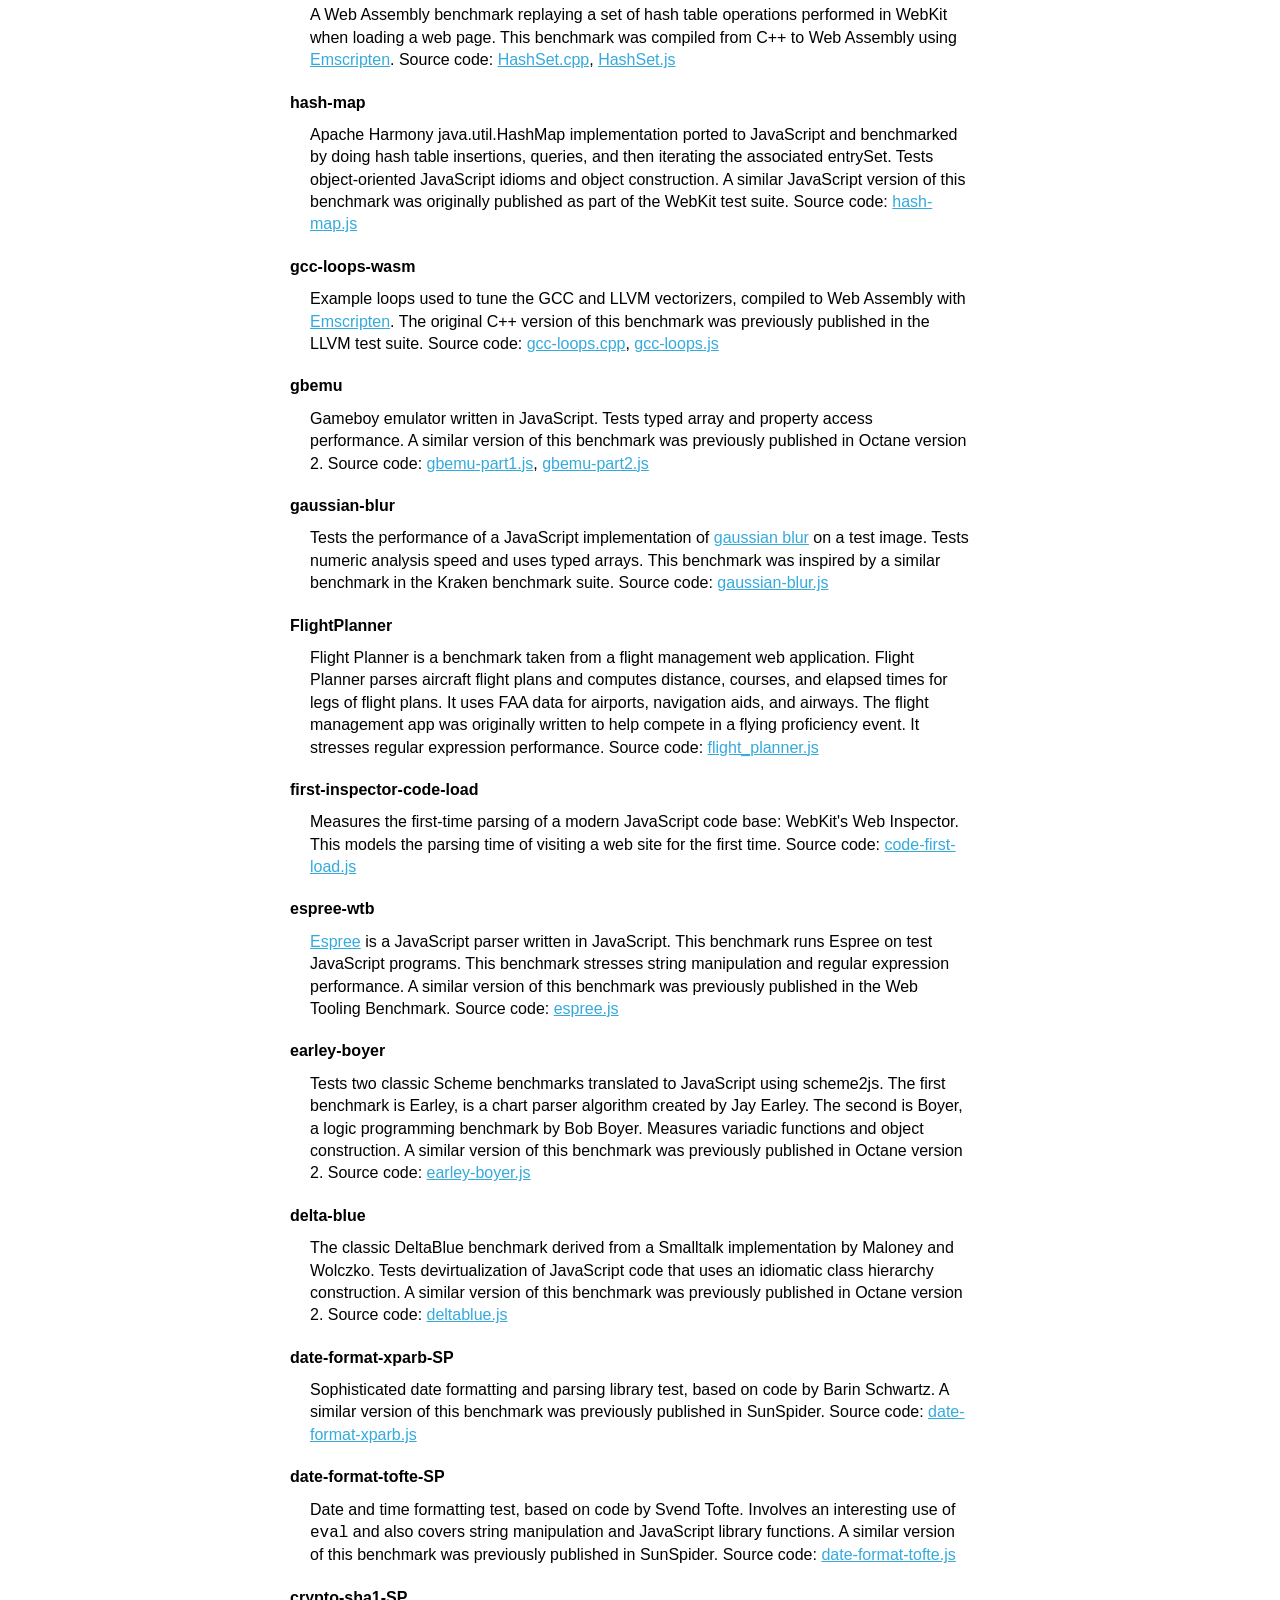
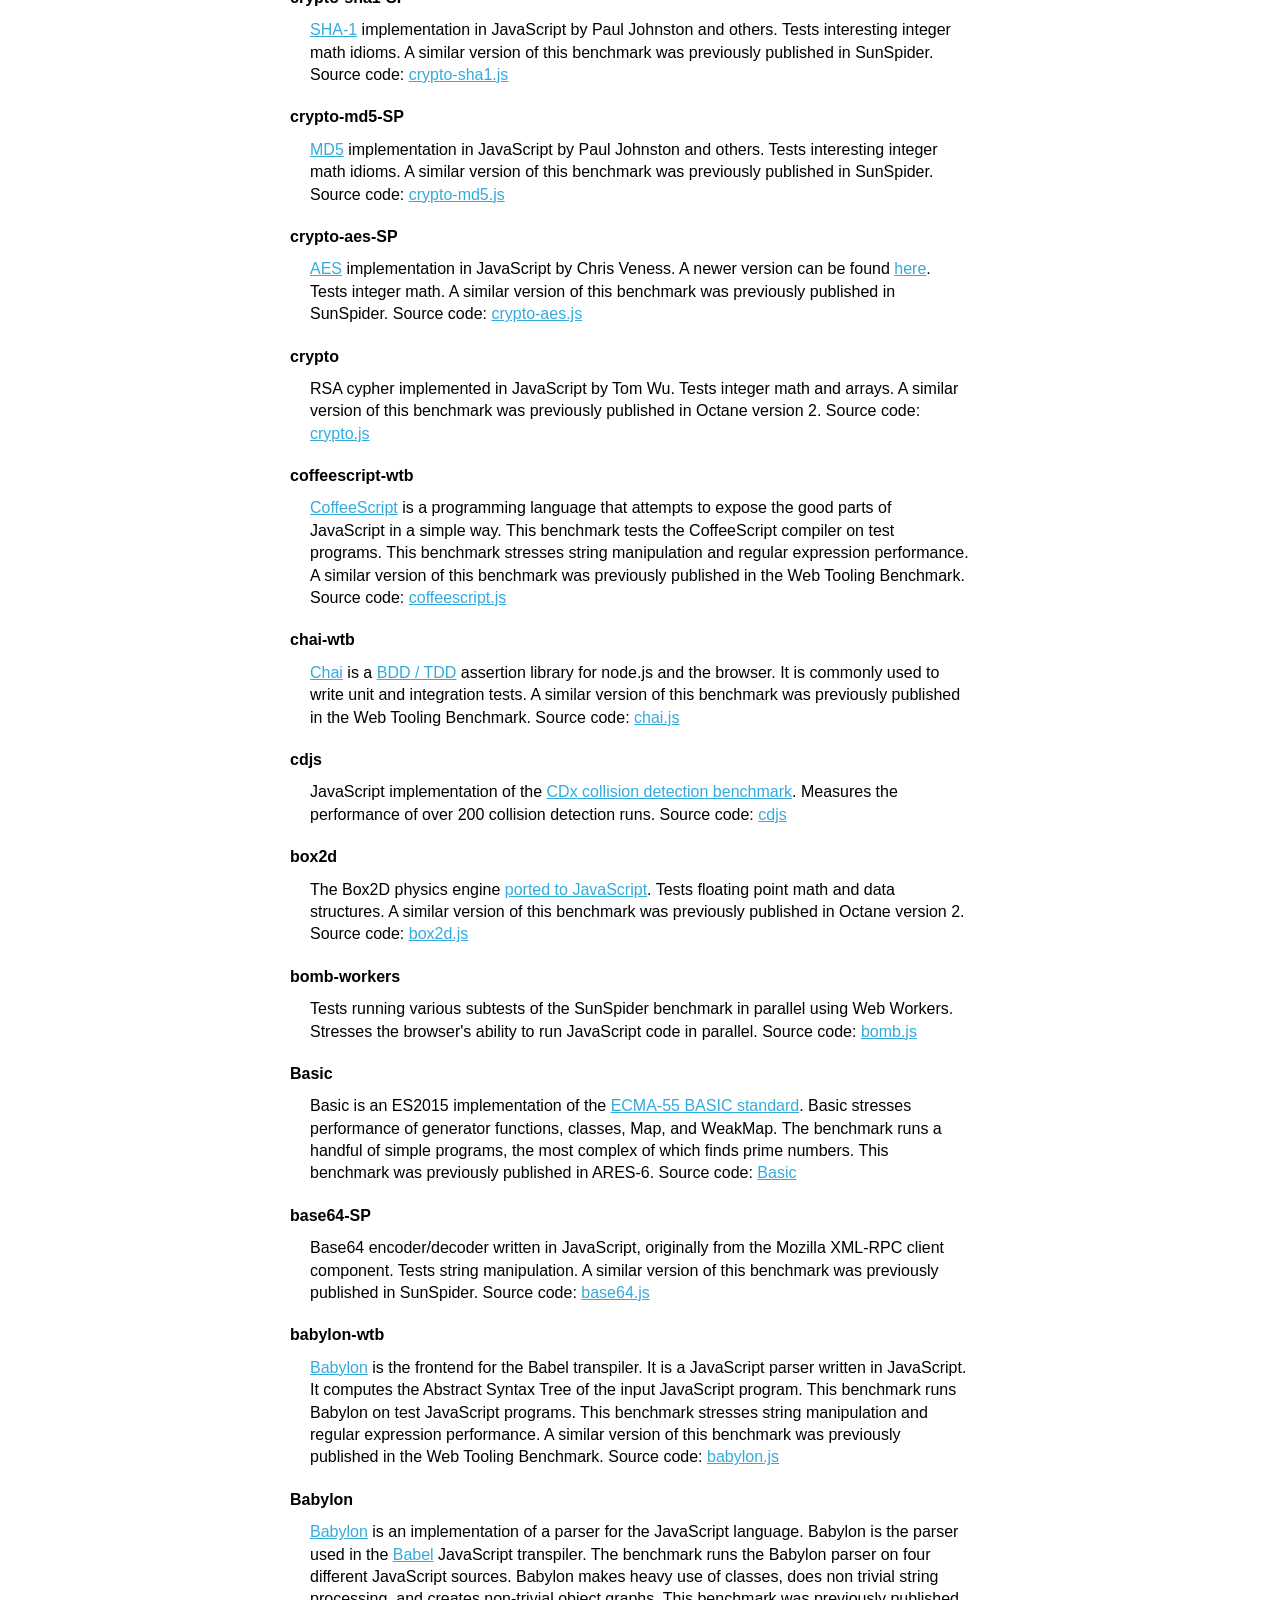
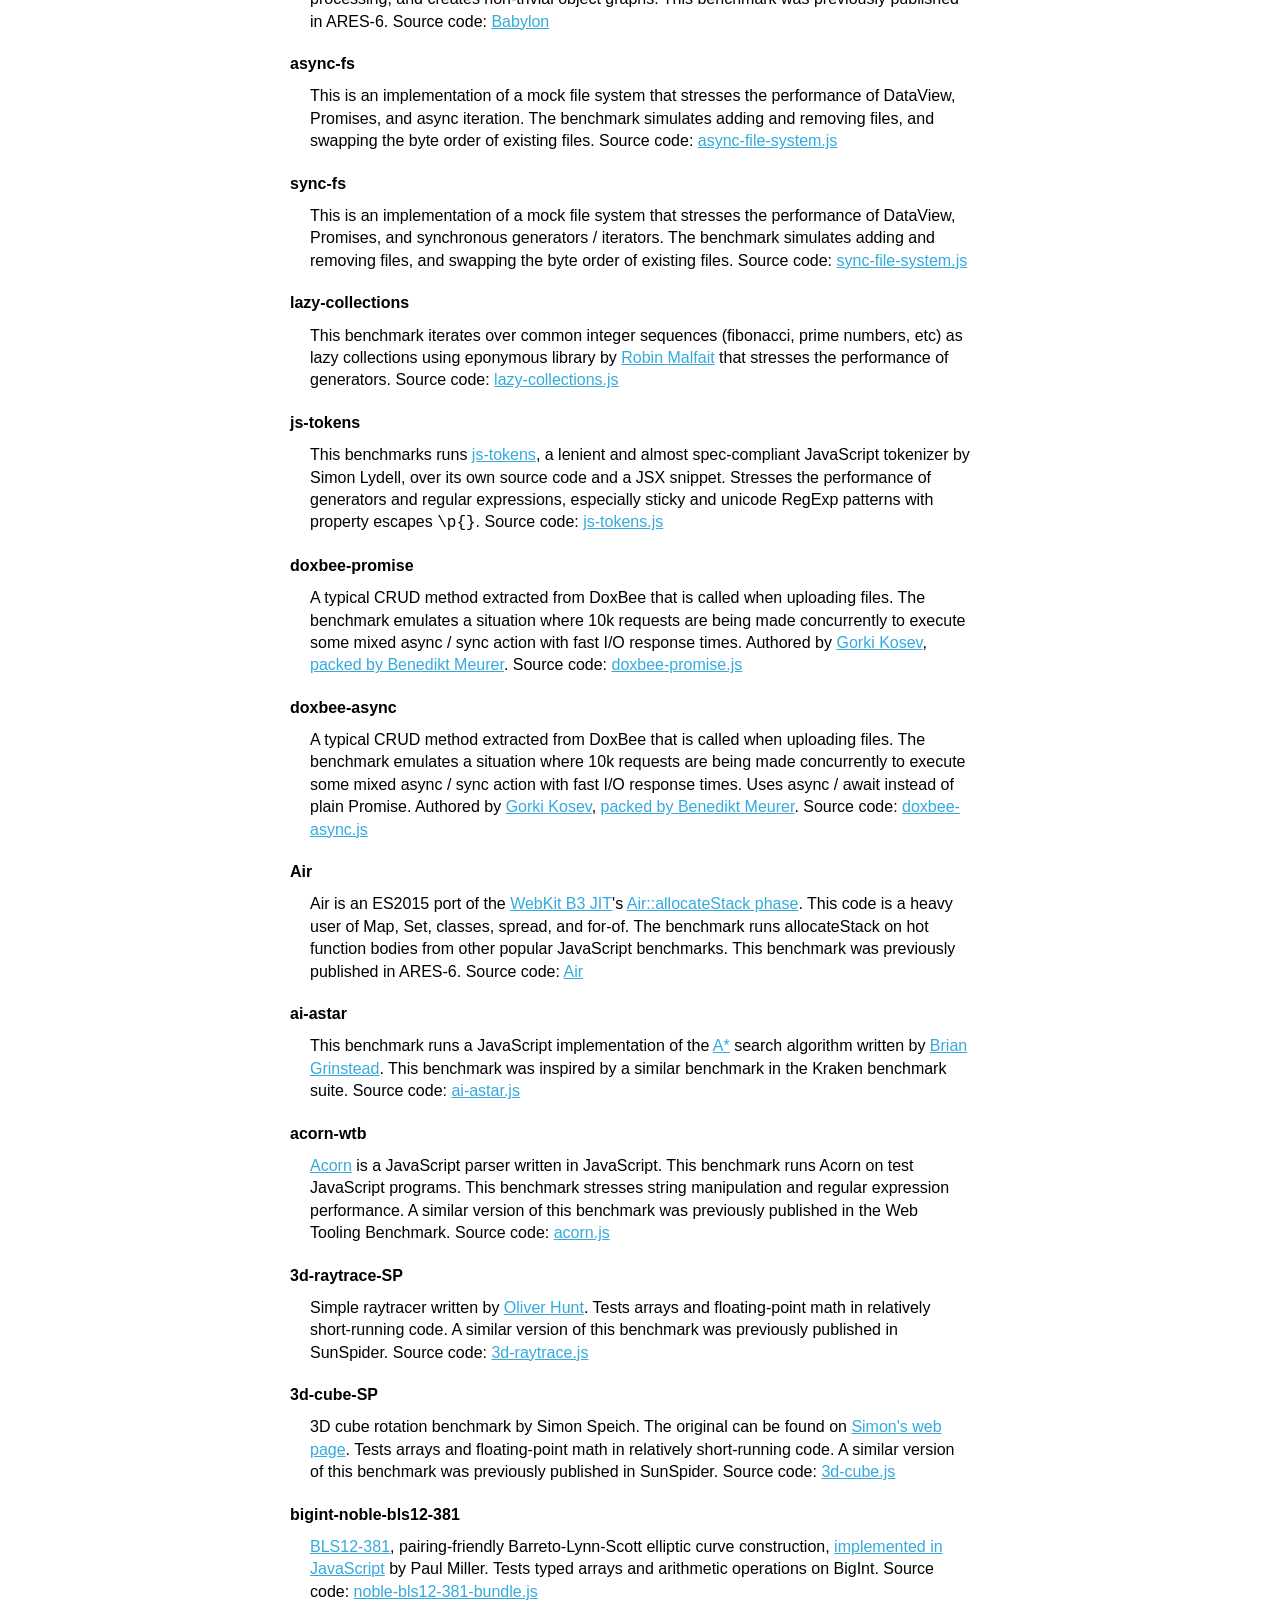
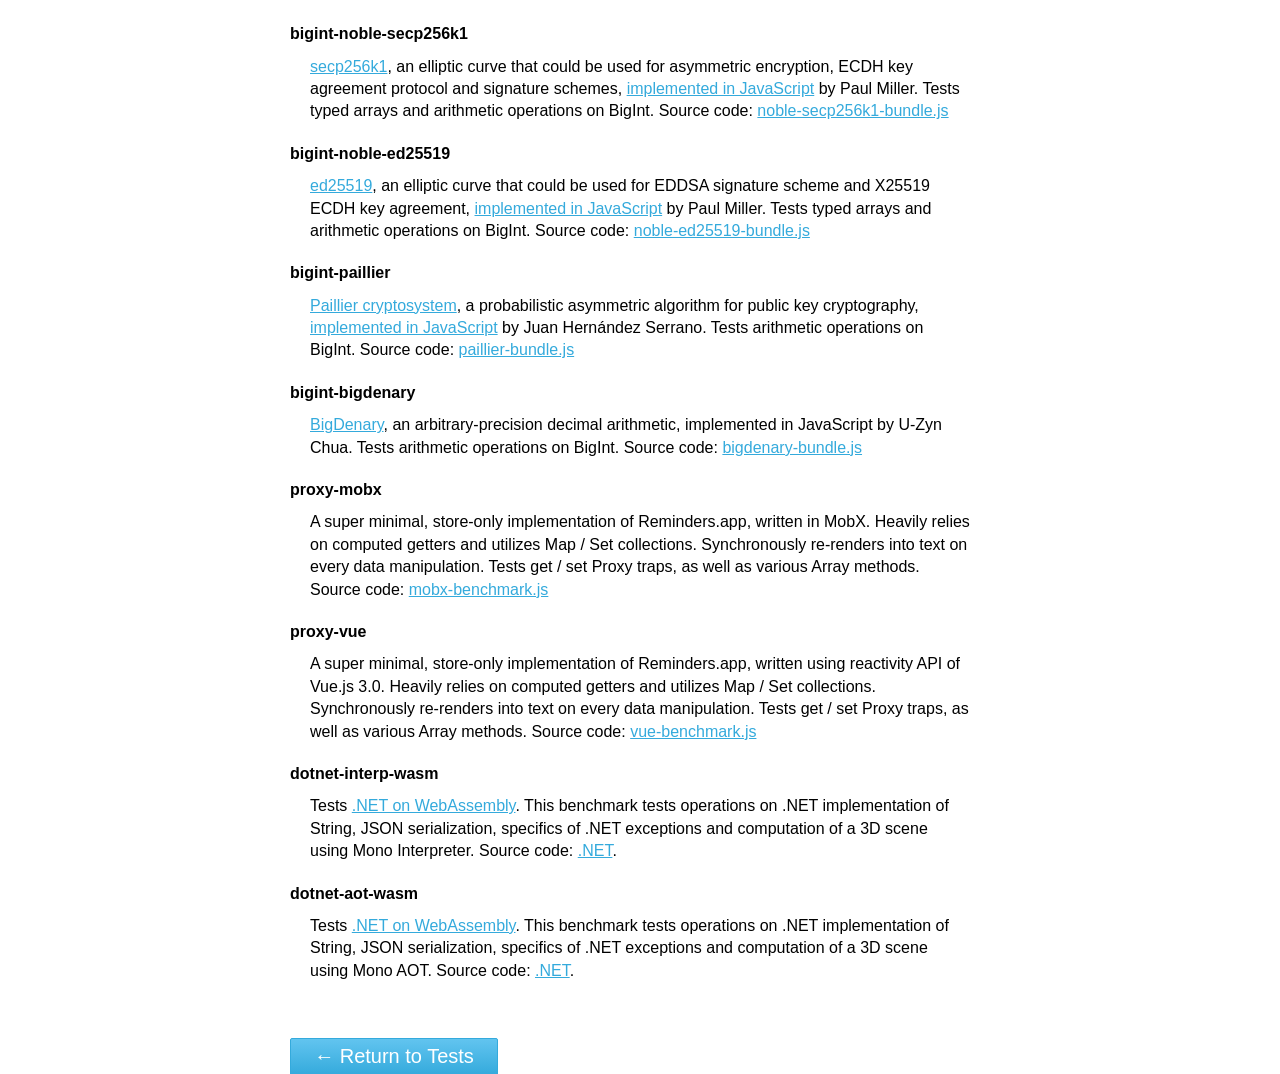
==== commit 97f348ec: "Merge main - Merge upstream main branch - Partially merge https://github.com/WebKit/JetStream/pull/1" ====
--- a/in-depth.html
+++ b/in-depth.html
@@ -32,13 +32,13 @@
     <link rel="stylesheet" href="JetStream.css">
 
 </head>
-<body>
+<body class="overflow-scroll">
 <h1 class="logo">
     <div id="jetstreams">
         <a href="index.html" class="logo-image">JetStream 3</a>
     </div>
 </h1>
-<main>
+<main class="overflow-visible">
     <article>
         <h2>In-Depth Analysis</h2>
 
@@ -776,6 +776,20 @@
          Source code: <a href="proxy/vue-benchmark.js">vue-benchmark.js</a>
         </dd>
 
+        <dt id="dotnet-interp-wasm">dotnet-interp-wasm</dt>
+        <dd>
+         Tests <a href="https://github.com/dotnet/runtime">.NET on WebAssembly</a>. This benchmark tests operations 
+         on .NET implementation of String, JSON serialization, specifics of .NET exceptions and computation 
+         of a 3D scene using Mono Interpreter. Source code: <a href="wasm/dotnet">.NET</a>.
+        </dd>
+
+        <dt id="dotnet-aot-wasm">dotnet-aot-wasm</dt>
+        <dd>
+         Tests <a href="https://github.com/dotnet/runtime">.NET on WebAssembly</a>. This benchmark tests operations 
+         on .NET implementation of String, JSON serialization, specifics of .NET exceptions and computation 
+         of a 3D scene using Mono AOT. Source code: <a href="wasm/dotnet">.NET</a>.
+        </dd>
+
         </dl>
 
         <p><a href="index.html" class="button">&larr; Return to Tests</a></p>
--- a/JetStream.css
+++ b/JetStream.css
@@ -23,13 +23,38 @@
  * THE POSSIBILITY OF SUCH DAMAGE.
 */
 
-html {
+:root {
+    --color-primary: #34AADC;
+    --color-secondary: #86D9FF;
+    --text-color-inverse: white;
+    --text-color-primary: black;
+    --text-color-secondary: #555555;
+    --text-color-tertiary: #444444;
+    --text-color-subtle: #6c6c71;
+    --text-color-very-subtle: #8E8E93;
+    --heading-color: #2C98D1;
+    --link-hover-color: #0086BF;
+    --button-color-primary: rgb(52, 170, 220);
+    --error-text-color: #d24a59;
+    --benchmark-heading-color: rgb(183, 183, 183);
+    --benchmark-error-text-color: #ff8686;
+    --benchmark-done-result-color: #4A4A4A;
+    --gap: 3rem;
+    --width: 200px;
+}
+
+html,
+svg text {
     font-family: "Helvetica Neue", Helvetica, Verdana, sans-serif;
     font-size: 62.5%;
     font-synthesis: none;
+    height: 100vh;
 }
 
 body {
+    display: flex;
+    flex-direction: column;
+    gap: var(--gap);
     margin: 0;
     font-size: 1.6rem;
     font-weight: 400;
@@ -39,32 +64,48 @@
     background-size: 100vw;
     padding-bottom: 0px;
     background-image: url('clouds.svg');
-}
+    overflow-y: hidden;
+    height: 100%;
+}
+
+.overflow-scroll {
+    overflow-y: auto;
+}
+
+.overflow-visible {
+    overflow: visible;
+}
+
 
 ::selection {
-    background-color: #34AADC;
-    color: white;
+    background-color: var(--color-primary);
+    color: var(--text-color-inverse);
 }
 
 main {
-    display: block;
+    display: flex;
+    flex-direction: column;
+    gap: var(--gap);
+    margin: 0 auto;
+    padding: 0 var(--gap);
     max-width: 1180px;
-    margin: auto;
-    text-align: center;
+    text-align: center;
+    flex: 1;
+    overflow: hidden;
+}
+
+main p {
+    margin: 0;
 }
 
 img {
-    -webkit-user-select: none;
     -webkit-user-drag: none;
+    user-select: none;
 }
 
 .logo {
     box-sizing: border-box;
     width: 100%;
-    -webkit-touch-callout: none;
-    -webkit-user-select: none;
-    -moz-user-select: none;
-    -ms-user-select: none;
     user-select: none;
     perspective: 600;
 }
@@ -108,51 +149,59 @@
     text-align: center;
 }
 
-.summary + .summary {
-    padding-top: 5px;
-    margin-top: 5px;
-}
-
 .summary:empty {
     display: none;
 }
 
-article, .summary {
+article,
+.summary {
     max-width: 70rem;
-    margin: 0 auto 1rem;
+    margin: 0 auto 0 auto;
     opacity: 0;
     animation: fadein 0.5s ease-in-out forwards;
     animation-delay: 200ms;
 }
 
+article {
+    display: flex;
+    flex-direction: column;
+    gap: var(--gap);
+}
 h1 {
-    color: black;
-    text-align: center;
-}
-
-
-h2, h3, h4, h5, h6 {
-     color: #2C98D1;
-     text-align: left;
-}
-
-
-h4, h5, h6 {
+    color: var(--text-color-primary);
+    text-align: center;
+    margin-bottom: 0;
+}
+
+
+h2,
+h3,
+h4,
+h5,
+h6 {
+    color: var(--heading-color);
+    text-align: left;
+}
+
+
+h4,
+h5,
+h6 {
     margin-bottom: 0;
 }
 
 p {
     text-align: left;
-    color: #555555;
-    margin: 0 0 3rem 0;
-}
-
-h5, h6 {
+    color: var(--text-color-secondary);
+}
+
+h5,
+h6 {
     font-size: 1.6rem;
 }
 
 h6 {
-    color: #444444;
+    color: var(--text-color-tertiary);
 }
 
 dt {
@@ -169,16 +218,12 @@
 
 a:link,
 a:visited {
-    color: #34AADC;
+    color: var(--color-primary);
 }
 
 a:hover,
 a:active {
-    color: #0086BF;
-}
-
-#status {
-    margin: 2rem 0rem;
+    color: var(--link-hover-color);
 }
 
 #status label,
@@ -187,16 +232,15 @@
     font-weight: 500;
     text-decoration: none;
     font-size: 2rem;
-    background-color: rgb(52,170,220);
-    background-image: linear-gradient(180deg, rgba(134,217,255,1) -80%, rgba(52,170,220,1) 100%);
-    color: rgb(255,255,255);
-    border: 1px solid rgb(52,170,220);
+    background-color: var(--button-color-primary);
+    background-image: linear-gradient(180deg, rgba(134, 217, 255, 1) -80%, rgb(52, 170, 220) 100%);
+    color: var(--text-color-inverse);
+    border: 1px solid var(--button-color-primary);
     border-radius: 2px;
-    padding: 0.3rem 9rem 0.5rem;
+    padding: 0.3rem 0.3rem 0.5rem;
+    text-align: center;
+    width: var(--width);
     -webkit-touch-callout: none;
-    -webkit-user-select: none;
-    -moz-user-select: none;
-    -ms-user-select: none;
     user-select: none;
 }
 
@@ -224,12 +268,8 @@
     color: transparent;
     background-image: linear-gradient(132deg, #96E5FF 0%, #96E5FF 2%, #86D9FF 42%, #8BDAFF 84%, #96E5FF 98%, #96E5FF 100%);
     -webkit-background-clip: text;
-    background-size: 1200px 100%;
     background-repeat: no-repeat;
     -webkit-touch-callout: none;
-    -webkit-user-select: none;
-    -moz-user-select: none;
-    -ms-user-select: none;
     user-select: none;
 }
 
@@ -238,8 +278,9 @@
     margin: 0 auto 1rem;
 }
 
-.error h2, .error p {
-    color: #d24a59;
+.error h2,
+.error p {
+    color: var(--error-text-color);
     margin-bottom: 0;
     text-align: center;
     font-weight: 500;
@@ -260,15 +301,20 @@
 }
 
 #result-summary label {
-    color: #6c6c71;
+    color: var(--text-color-subtle);
 }
 
 #result-summary .score {
     font-weight: bold;
     font-size: 4rem;
     line-height: 1;
-    color: #34AADC;
+    color: var(--color-primary);
     font-weight: 500;
+}
+
+.benchmark .plot svg {
+    display: inline-block;
+    vertical-align: middle;
 }
 
 #result-summary .score .interval {
@@ -280,57 +326,80 @@
     display: flex;
     flex-wrap: wrap;
     justify-content: space-around;
+    gap: var(--gap);
+    margin: 0 calc(var(--gap) * -1) 0 calc(-var(--gap) * -1);
     animation: fadein 500ms ease-out forwards;
     opacity: 0;
+    overflow-y: auto;
+    flex: 1;
+    padding-bottom: var(--gap);
+    box-sizing: border-box;
 }
 
 .benchmark {
     position: relative;
     flex: 1;
     max-width: 20%;
-    min-width: 200px;
+    min-width: var(--width);
     text-align: left;
-    color: #8E8E93;
+    color: var(--text-color-very-subtle);
     font-size: 1.6rem;
-    margin: 0 1.6rem 3rem 0;
-
-}
-
-.benchmark h4, .benchmark .result, .benchmark label {
+    scroll-margin-top: 20vh;
+    scroll-margin-bottom: 20vh;
+}
+
+.benchmark .result.detail {
+    display: none;
+}
+.details .benchmark .result.detail {
+    display: inline-block;
+}
+
+.benchmark h4,
+.benchmark .result,
+.benchmark label,
+.benchmark .plot {
     color: transparent;
-    background: linear-gradient(160deg, rgba(249,249,249,1) 0%, rgba(238,238,238,1) 100%);
+    background: linear-gradient(160deg, rgba(249, 249, 249, 1) 0%, rgba(238, 238, 238, 1) 100%);
     border-radius: 3px;
 }
 
 .benchmark h3 {
-    color:  rgb(183, 183, 183);
-}
-
-.benchmark-running h4, .benchmark-running .result, .benchmark-running label {
-    color: #86D9FF;
-    background-color: #86D9FF;
+    color: var(--benchmark-heading-color);
+}
+
+.benchmark-running h4,
+.benchmark-running .result,
+.benchmark-running label,
+.benchmark-running .plot {
+    color: var(--color-secondary);
+    background-color: var(--color-secondary);
     background-image: none;
 }
 
 
-.benchmark-done h3, .benchmark-done h4, .benchmark-done .result, .benchmark-done label {
+.benchmark-done h3,
+.benchmark-done h4,
+.benchmark-done .result,
+.benchmark-done label,
+.benchmark-done .plot {
     background-color: transparent;
     background-image: none;
     -webkit-touch-callout: revert;
-    -webkit-user-select: text;
-    -moz-user-select: text;
-    -ms-user-select: text;
     user-select: text;
 }
 
-.benchmark-error h4, .benchmark-error .result, .benchmark-error label {
-    color: #ff8686;
-    background-color: #ff8686;
+.benchmark-error h4,
+.benchmark-error .result,
+.benchmark-error label,
+.benchmark-error .plot {
+    color: var(--benchmark-error-text-color);
+    background-color: var(--benchmark-error-text-color);
     background-image: none;
 }
 
 .benchmark-error h3 {
-    color: #ff8686;
+    color: var(--benchmark-error-text-color);
 }
 
 .benchmark h3 {
@@ -342,11 +411,37 @@
 .benchmark-running h3 {
     background-color: transparent;
     background-image: none;
-    color: #34AADC;
+    color: var(--color-primary);
 }
 
 .benchmark-done h3 {
-    color: #6c6c71;
+    color: var(--text-color-subtle);
+}
+
+.benchmark a.info {
+    display: inline-block;
+    width: 1.5rem;
+    height: 1.5rem;
+    border-radius: 100%;
+    background-color: var(--benchmark-heading-color);
+    color: var(--text-color-inverse) !important;
+    user-select: none;
+    text-align: center;
+    vertical-align: middle;
+    font-style: italic;
+    font-weight: bold;
+    font-family: 'Times New Roman', Times, serif;
+    line-height: 1.6rem;
+    margin-top: -0.2rem;
+
+}
+
+.benchmark-running a.info {
+    background-color: var(--color-primary);
+}
+
+.benchmark-done a.info {
+    background-color: var(--text-color-subtle);
 }
 
 .benchmark h3 a,
@@ -359,7 +454,7 @@
 }
 
 .benchmark-done h3 a:hover {
-    color: #34AADC;
+    color: var(--color-primary);
     text-decoration: underline;
 }
 
@@ -371,7 +466,7 @@
 }
 
 .benchmark-done h4 {
-    color: #34AADC;
+    color: var(--color-primary);
     background-color: none;
 }
 
@@ -388,8 +483,15 @@
     font-weight: bold;
 }
 
+#result-summary .benchmark {
+    text-align: center;
+    max-width: 100%;
+    margin: 0;
+    margin-left: 1.6rem;
+}
+
 .benchmark-done .result {
-    color: #4A4A4A;
+    color: var(--benchmark-done-result-color);
 }
 
 .benchmark label {
@@ -397,14 +499,27 @@
 }
 
 .benchmark-done label {
-    color: #8E8E93;
+    color: var(--text-color-very-subtle);
     font-weight: 400;
+}
+
+dt:target {
+    background-color: var(--color-secondary);
+    color: var(--text-color-inverse);
+    padding-left: 10px;
+    border-radius: 5px;
+}
+
+.plot svg circle {
+    fill: var(--color-primary);
+    opacity: 0.8;
 }
 
 @keyframes fadein {
     from {
         opacity: 0;
     }
+
     to {
         opacity: 1;
     }
@@ -412,10 +527,11 @@
 
 @keyframes scaledown {
     from {
-        transform: scale(1.3,1.3);
-    }
+        transform: scale(1.3, 1.3);
+    }
+
     to {
-        transform: scale(1,1);
+        transform: scale(1, 1);
     }
 }
 
@@ -423,6 +539,7 @@
     0% {
         background-position: -1200px center;
     }
+
     100% {
         background-position: 100vw center;
     }
@@ -433,6 +550,7 @@
         opacity: 0;
         transform: rotateY(-85deg) translateZ(200px);
     }
+
     to {
         opacity: 1;
         transform: rotateY(0deg) translateZ(0px);
@@ -451,14 +569,4 @@
     #jetstreams {
         background-size: 200%;
     }
-
-
-    article, .summary {
-        padding-top: 10rem;
-        margin: 0 1rem;
-    }
-
-    a.button {
-        padding: 0.3rem 6rem 0.5rem;
-    }
-}+}
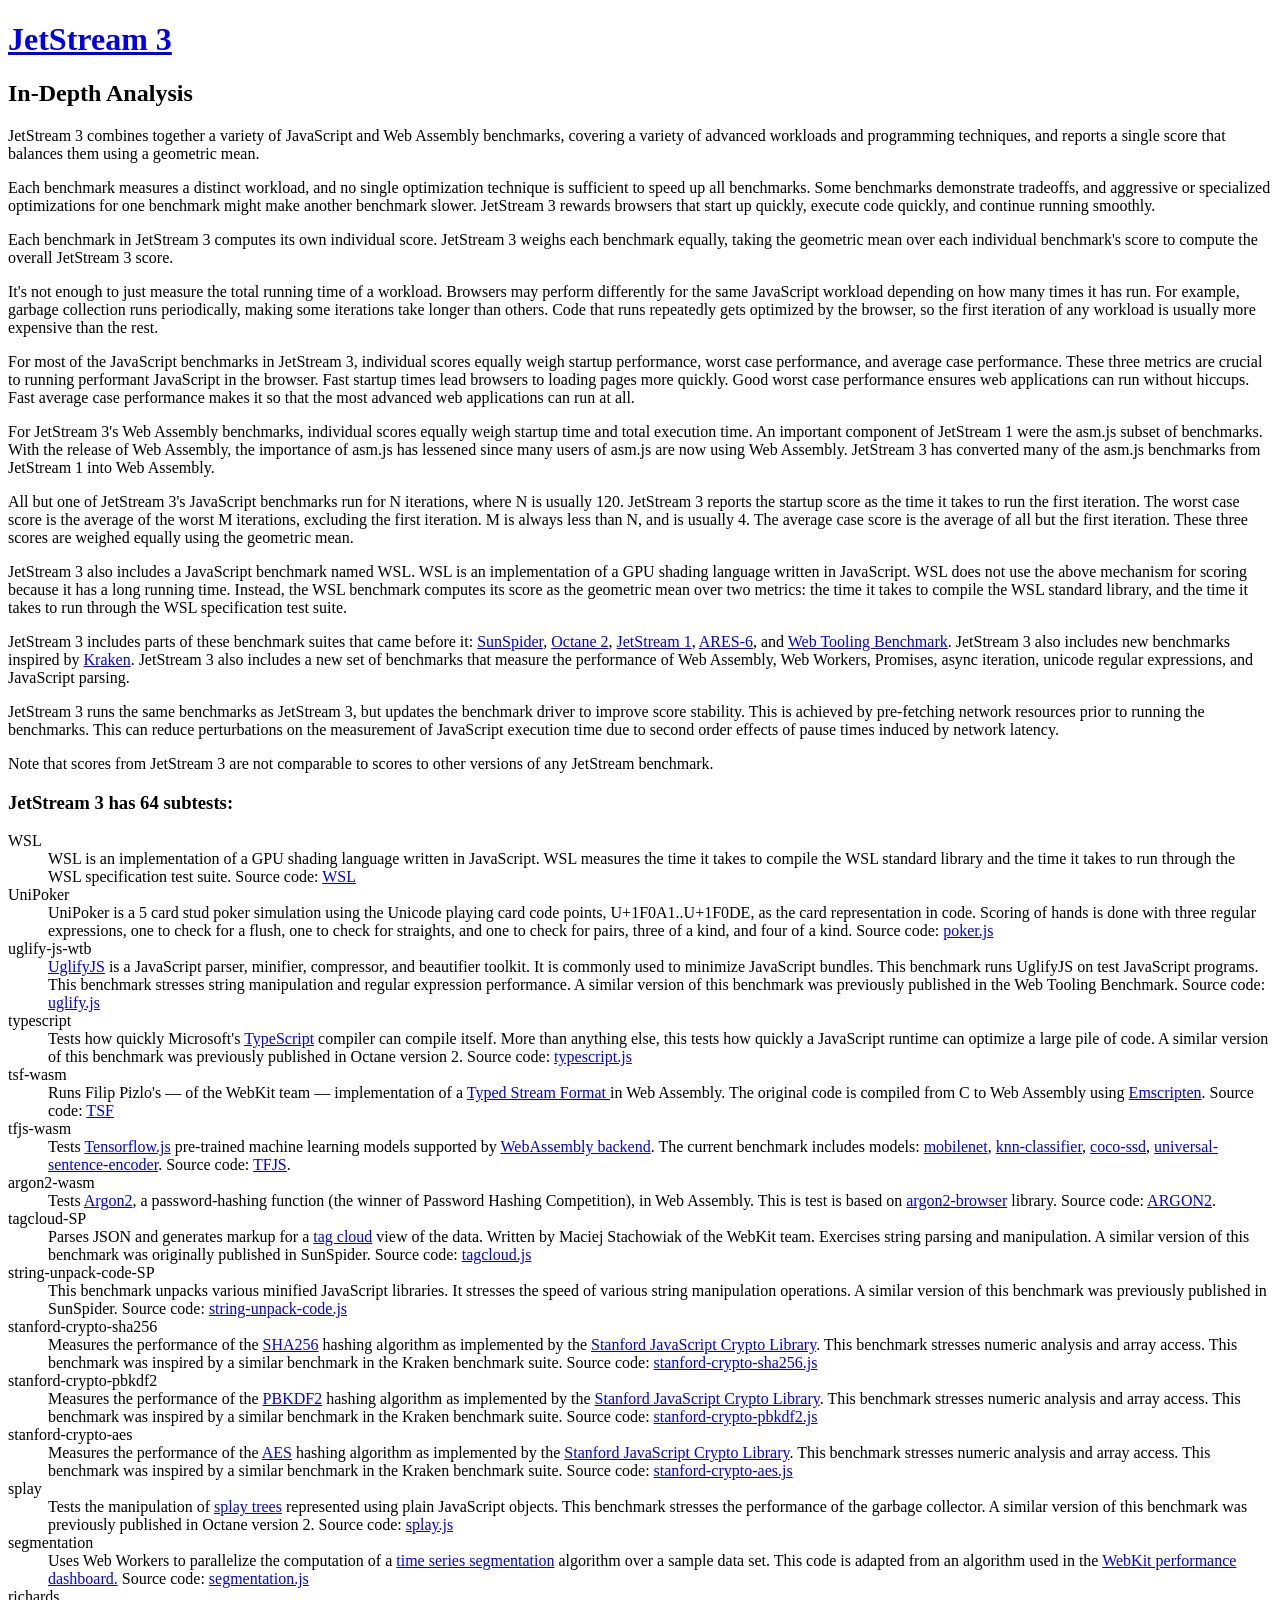
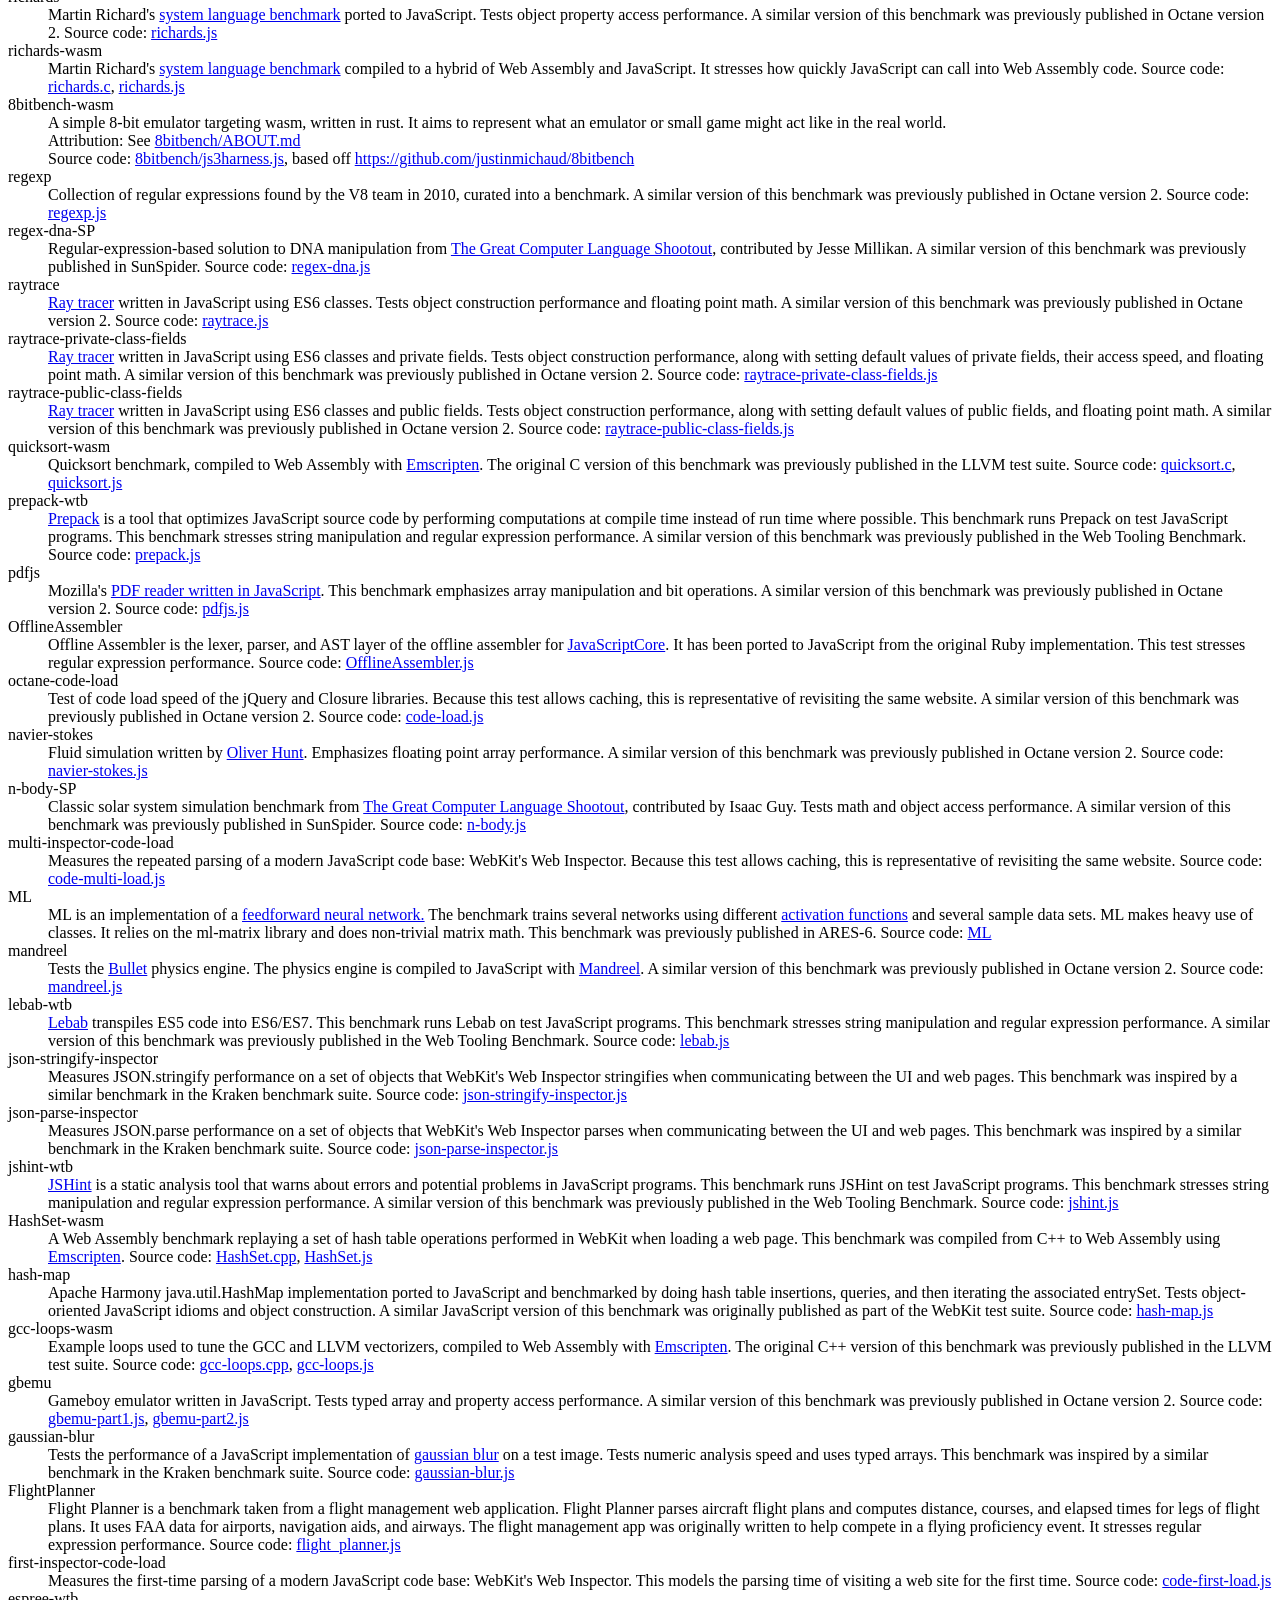
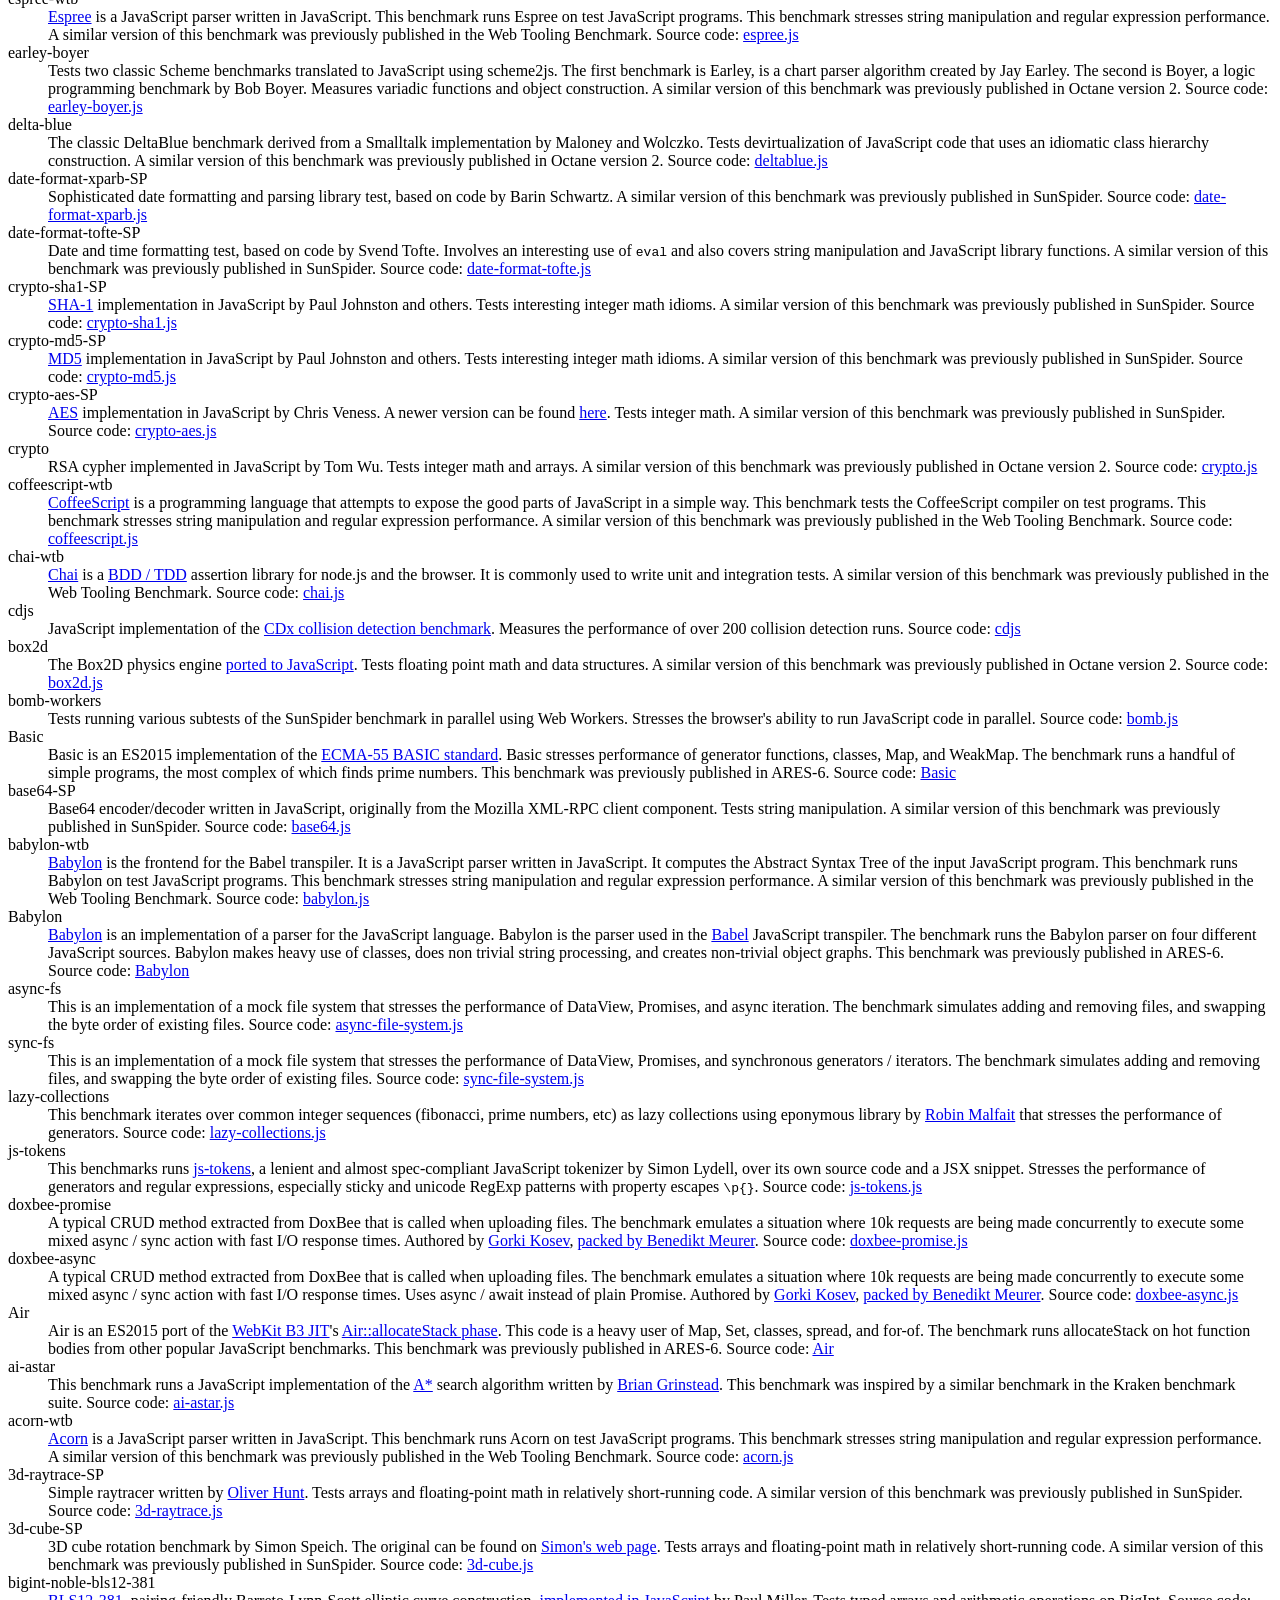
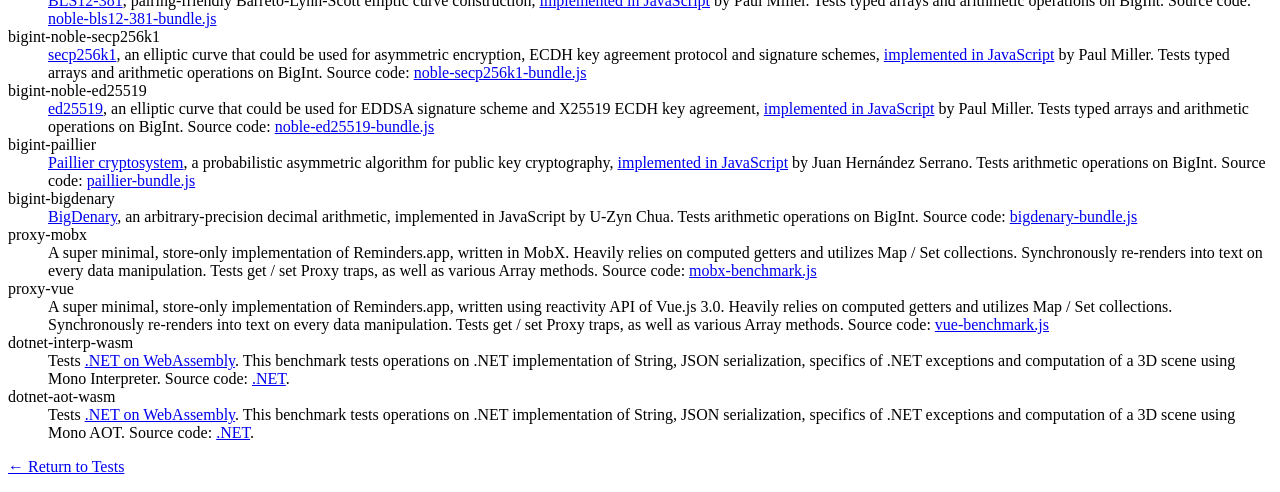
==== commit 2ca07061: "Update custom-main to latest main https://chromium.googlesource.com/external/github.com/WebKit/JetSt" ====
--- a/in-depth.html
+++ b/in-depth.html
@@ -29,7 +29,7 @@
 
     <title>JetStream 3 In-Depth Analysis</title>
 
-    <link rel="stylesheet" href="JetStream.css">
+    <link rel="stylesheet" href="ressources/JetStream.css">
 
 </head>
 <body class="overflow-scroll">
